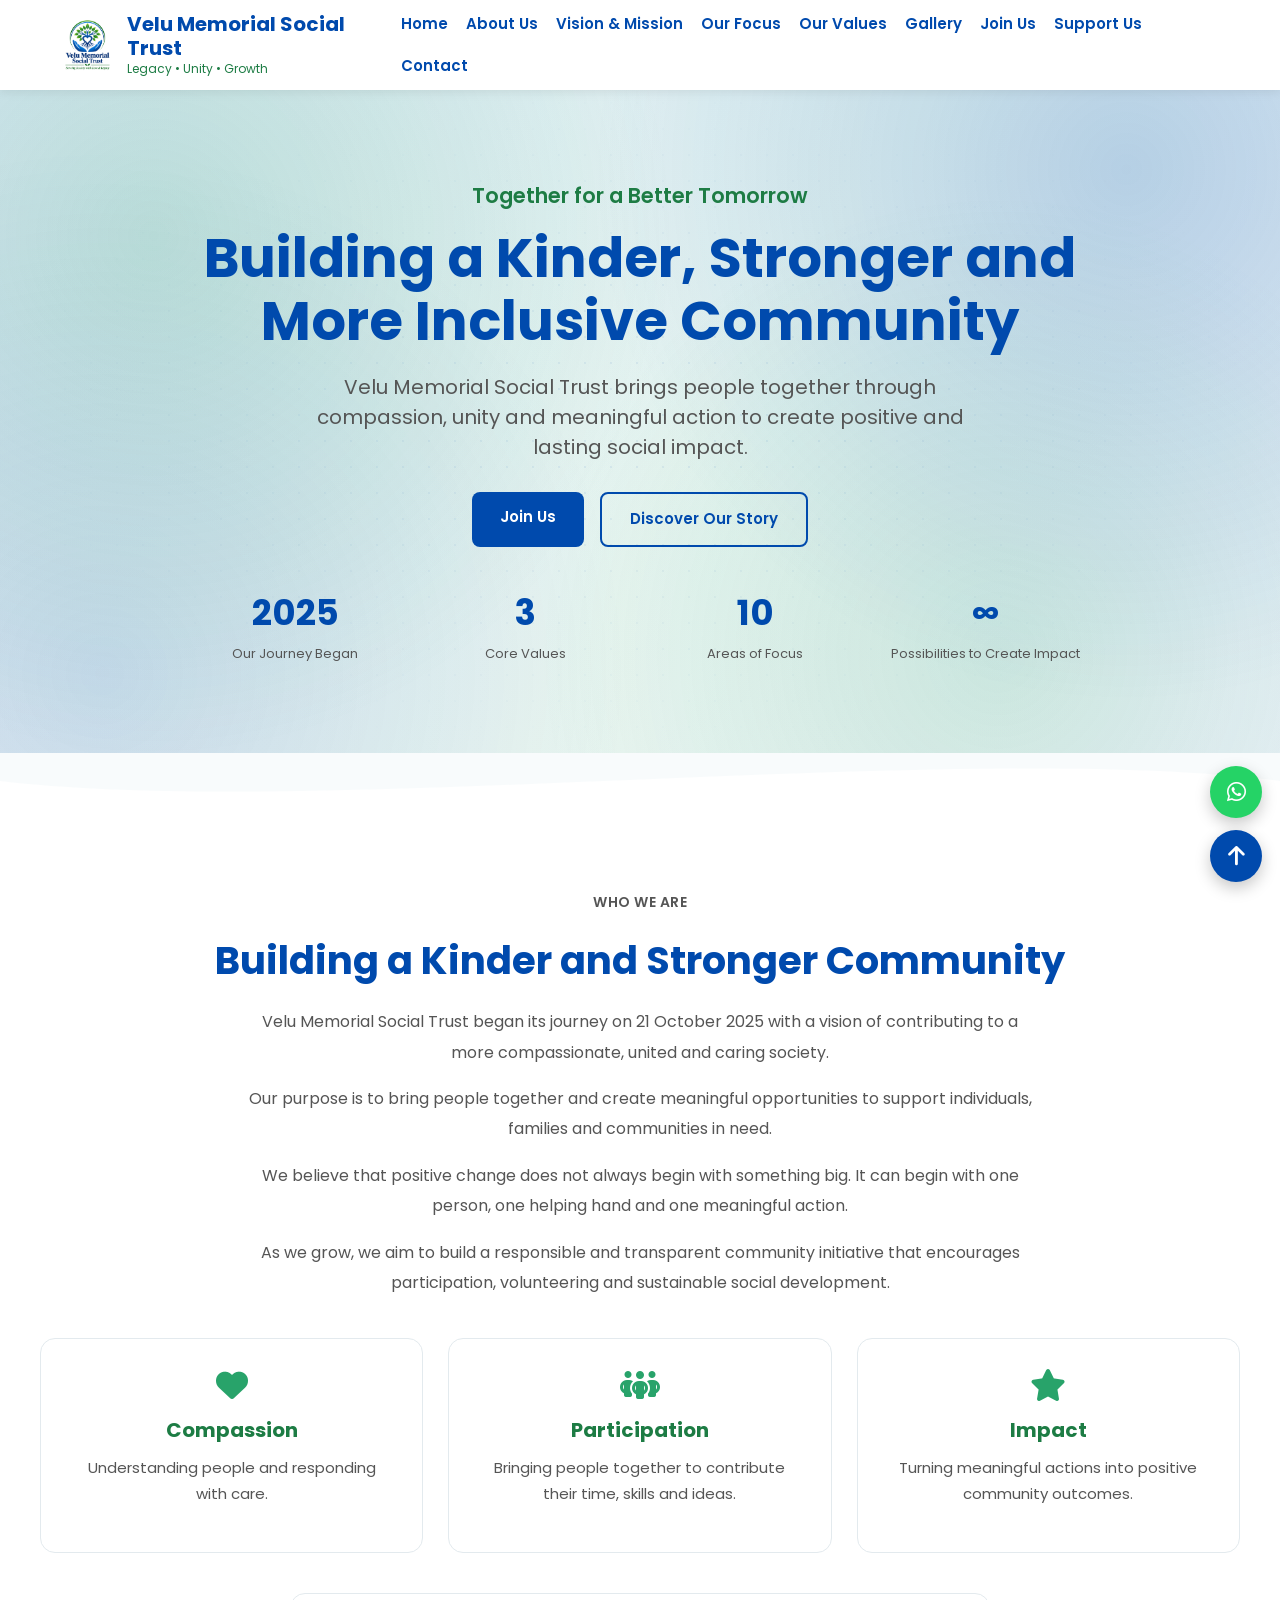
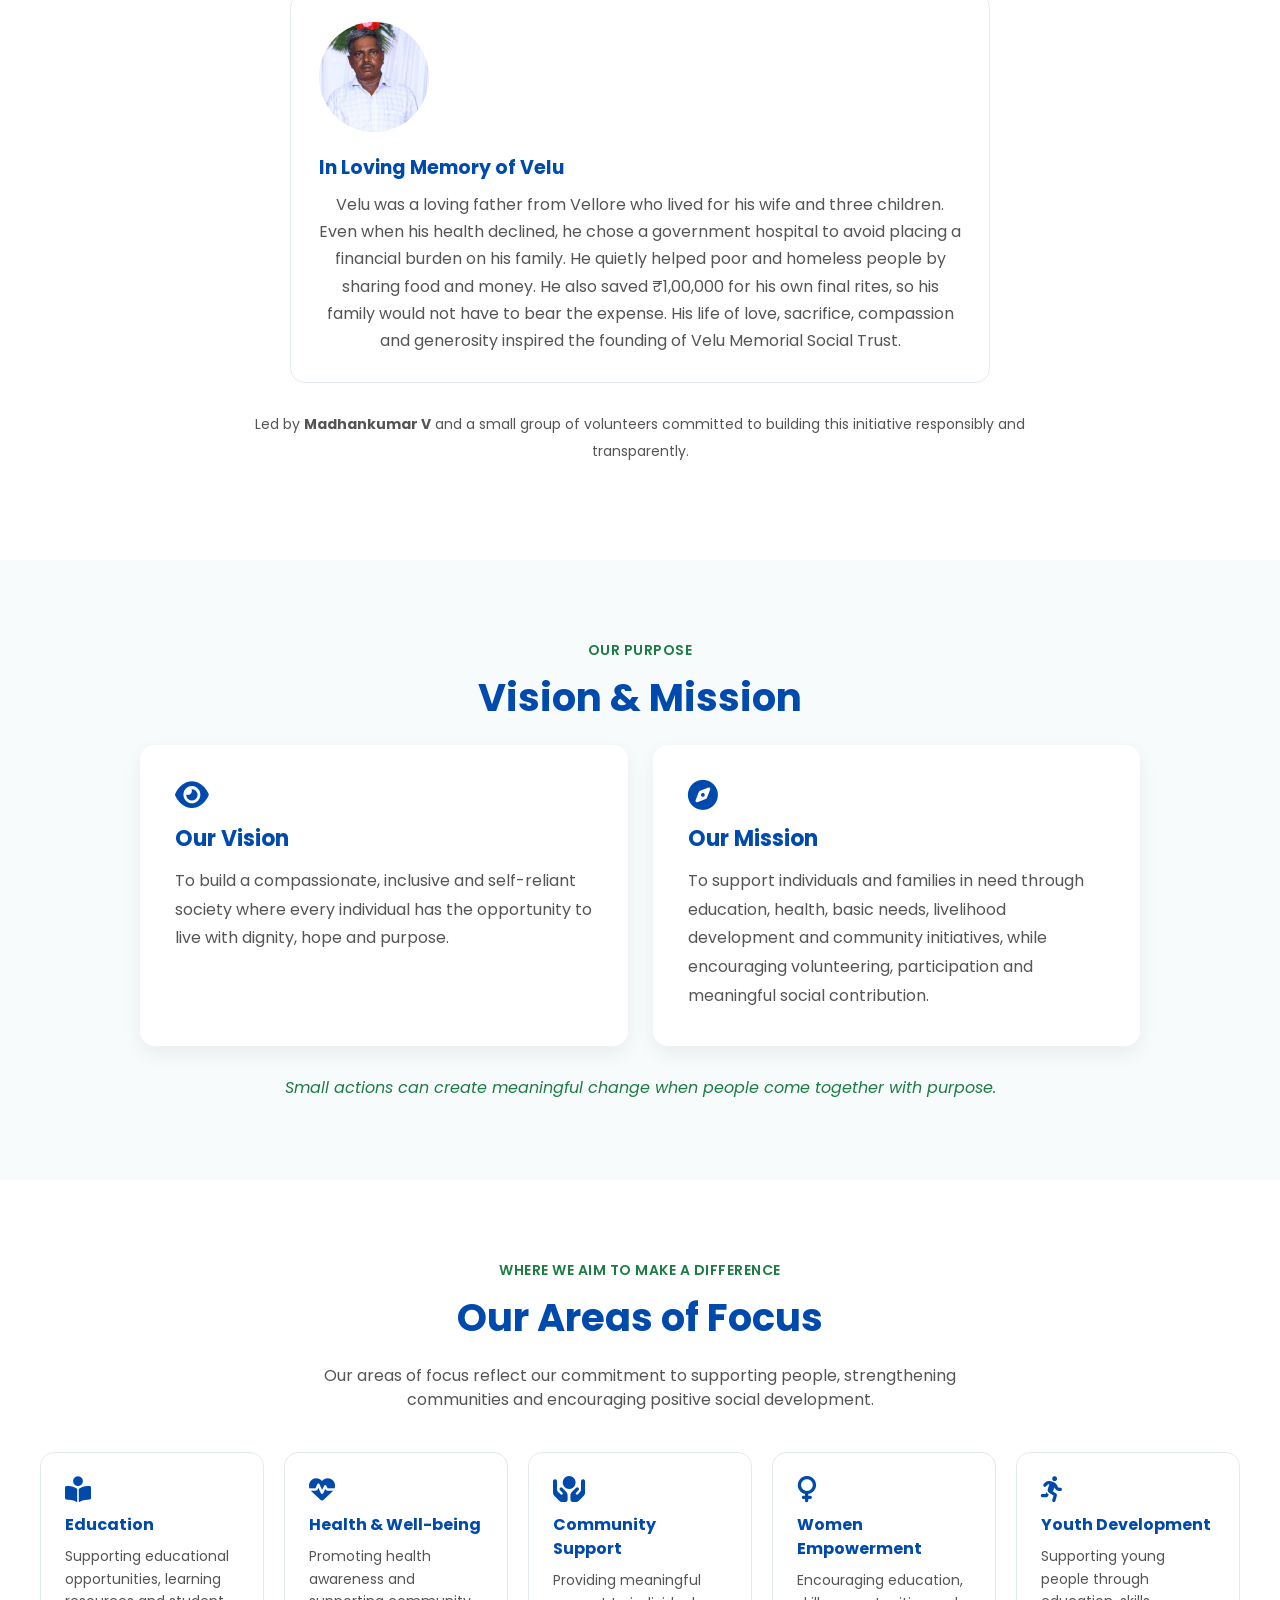
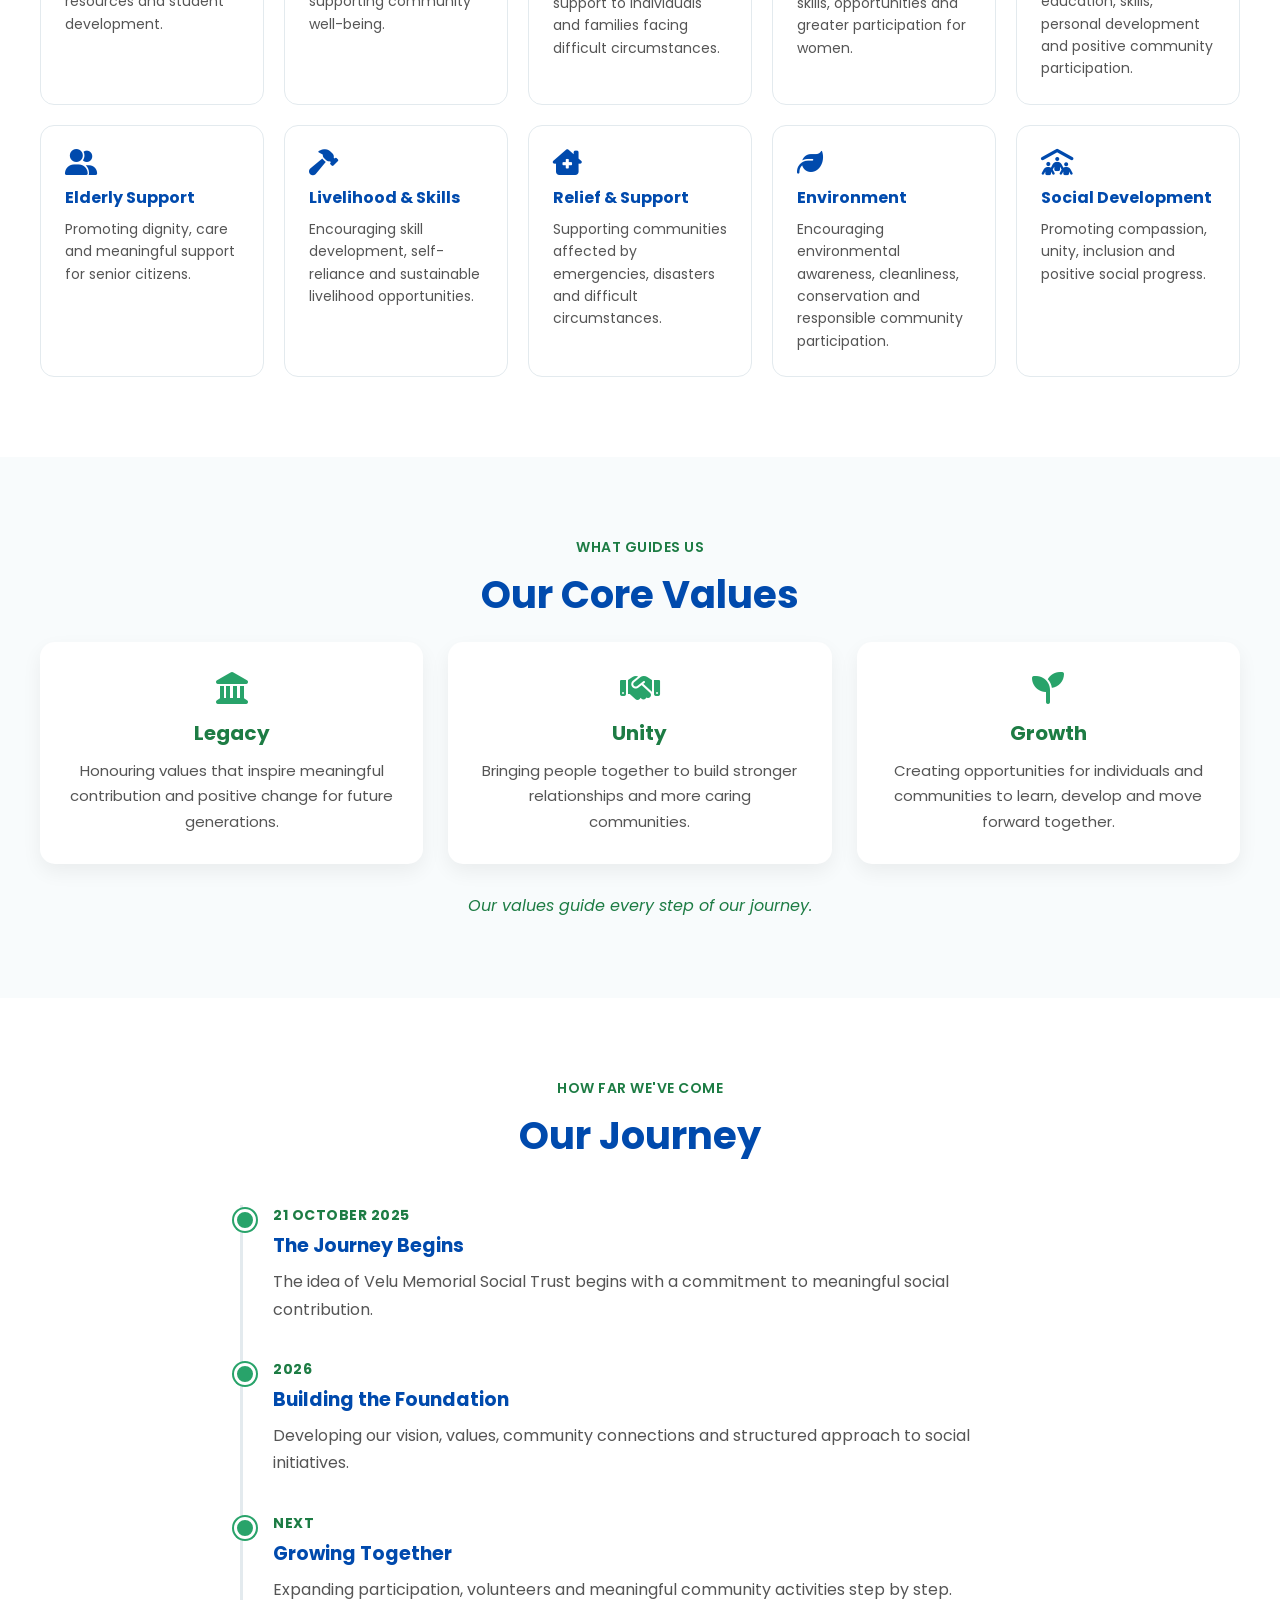
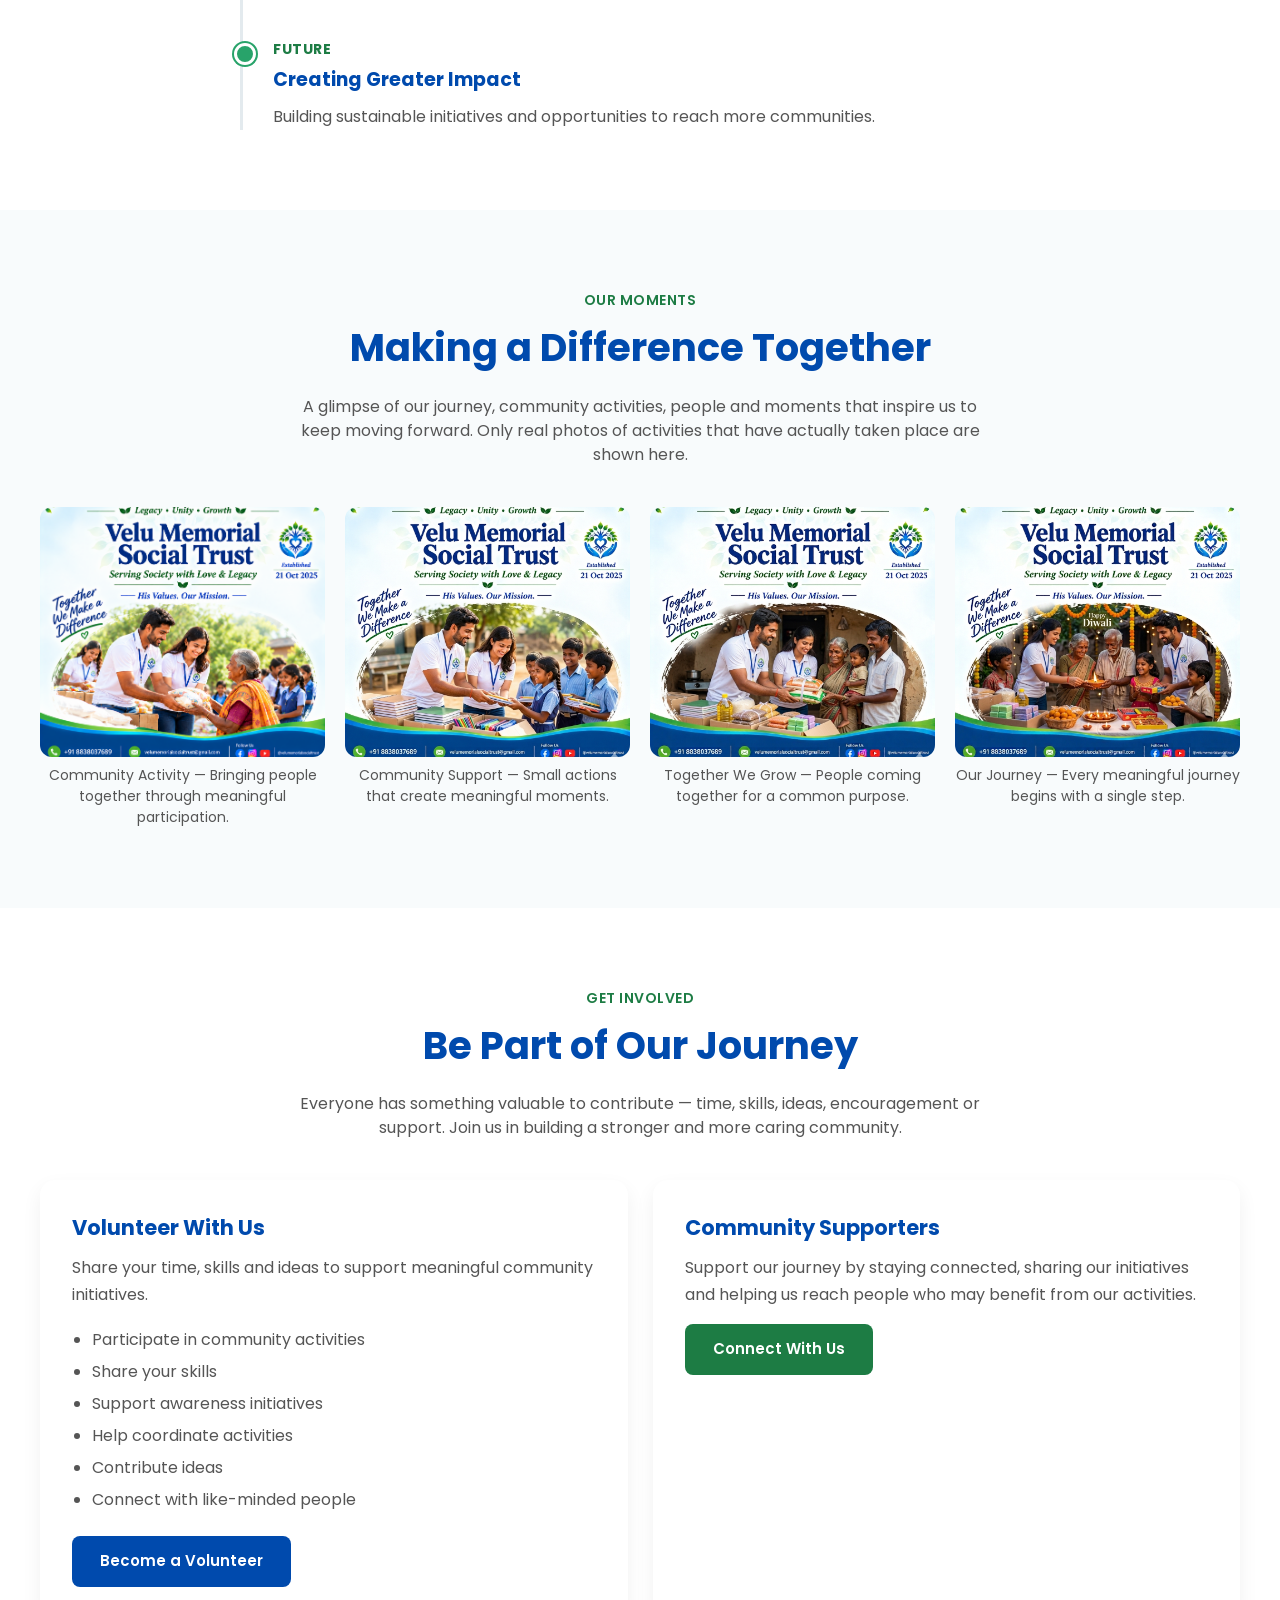
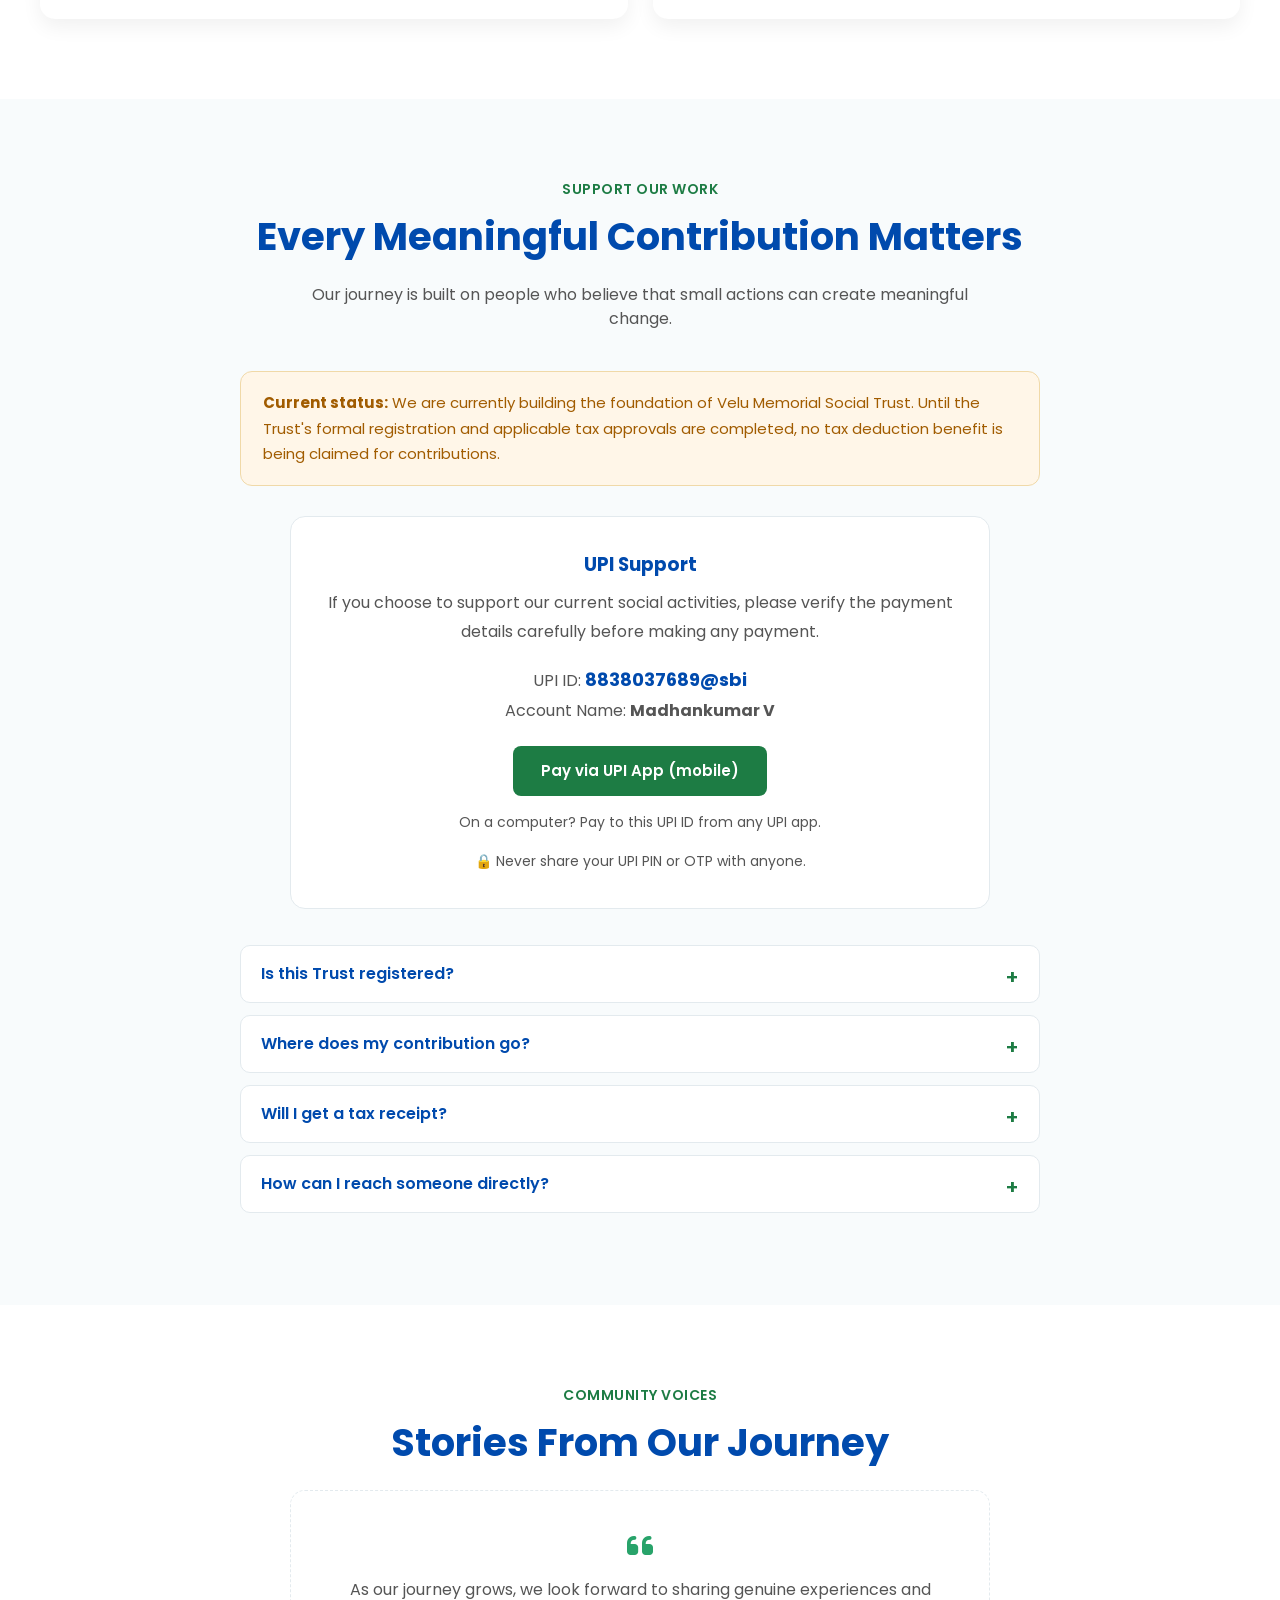
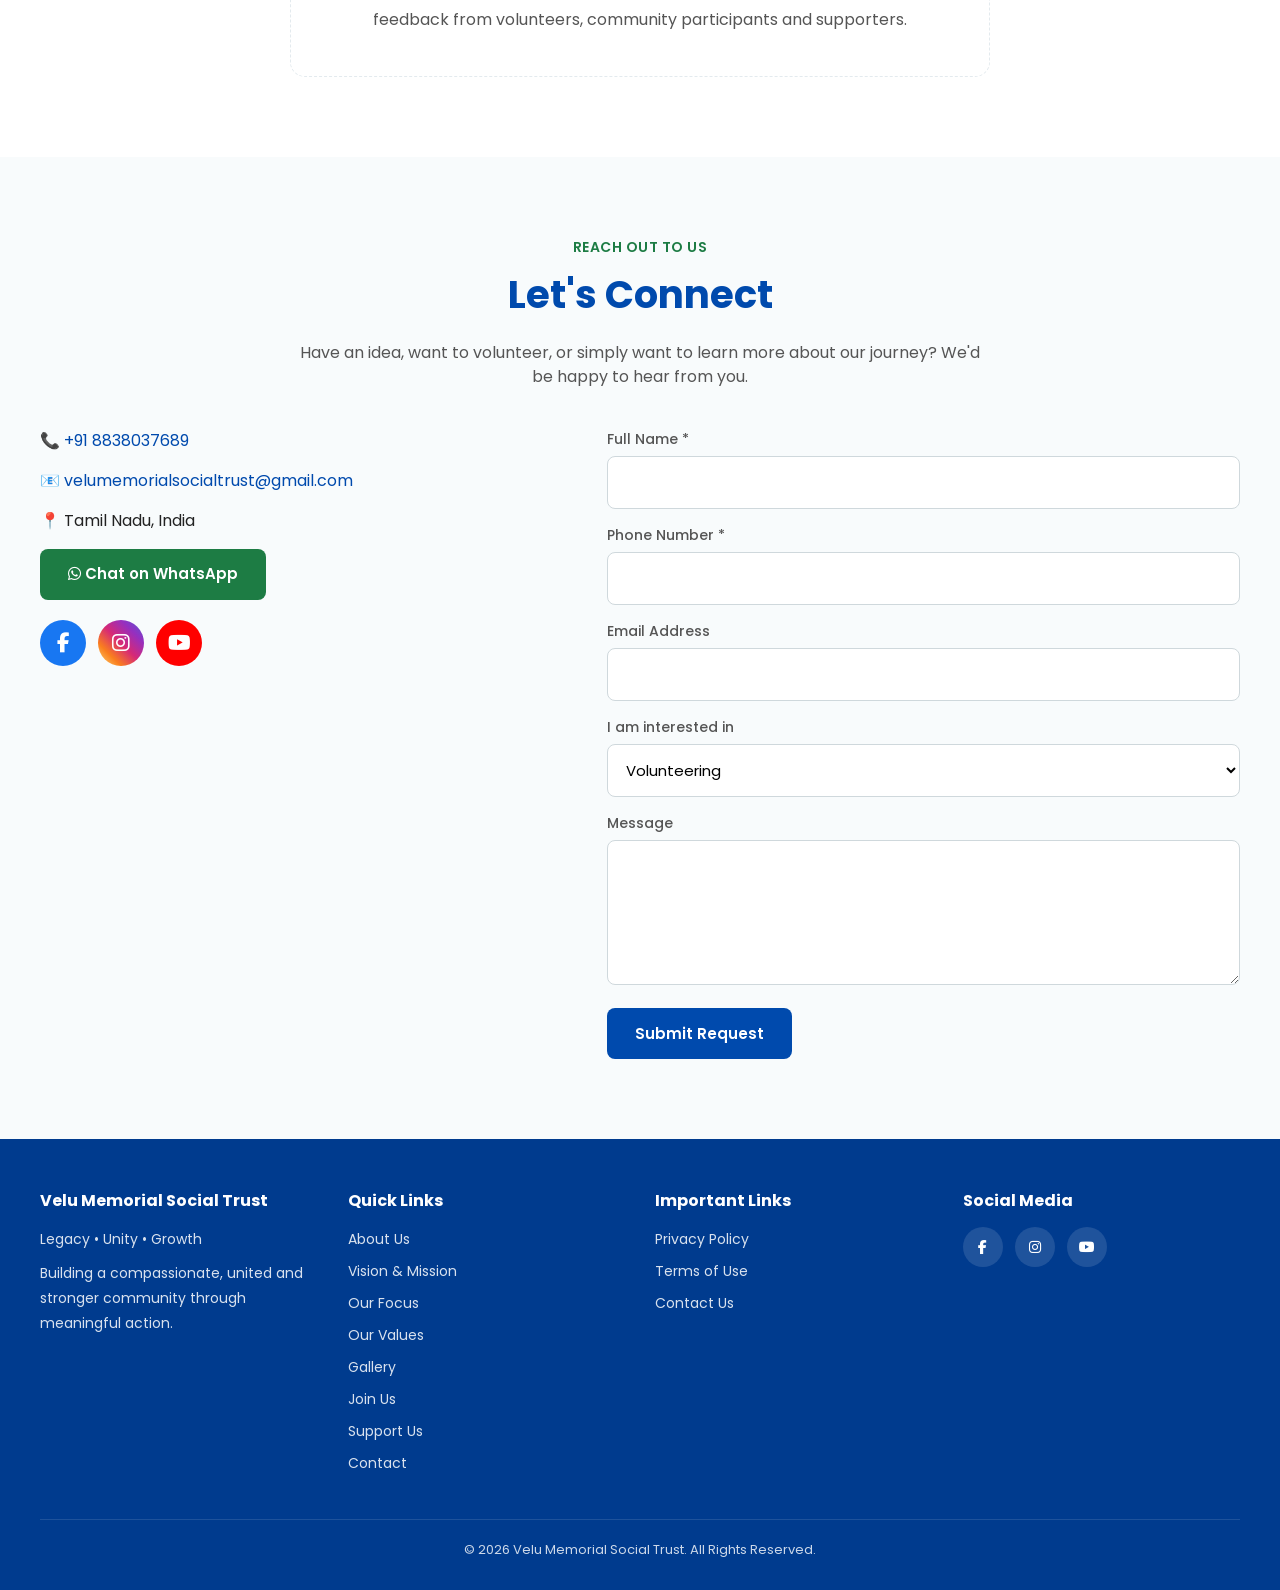
==== index.html @ 9b766b9d "Update index.html" ====
<!DOCTYPE html>
<html lang="en">
<head>
<meta charset="UTF-8">
<meta name="viewport" content="width=device-width, initial-scale=1.0, viewport-fit=cover">
<title>Velu Memorial Social Trust</title>
<meta name="description" content="Velu Memorial Social Trust, Tamil Nadu. Building a compassionate, united and stronger community through meaningful action.">
<meta name="theme-color" content="#004aad">
<link rel="icon" href="Velu.png">

<meta property="og:type" content="website">
<meta property="og:title" content="Velu Memorial Social Trust">
<meta property="og:description" content="Building a Kinder, Stronger and More Inclusive Community.">
<meta property="og:image" content="Velu.png">

<link href="https://fonts.googleapis.com/css2?family=Poppins:wght@300;400;500;600;700&family=Noto+Sans+Tamil:wght@400;600&display=swap" rel="stylesheet">
<link rel="stylesheet" href="https://cdnjs.cloudflare.com/ajax/libs/font-awesome/6.5.2/css/all.min.css">

<script type="application/ld+json">
{
  "@context": "https://schema.org",
  "@type": "NGO",
  "name": "Velu Memorial Social Trust",
  "description": "Building a compassionate, united and stronger community through meaningful action.",
  "email": "velumemorialsocialtrust@gmail.com",
  "telephone": "+91-8838037689",
  "address": {"@type": "PostalAddress", "addressRegion": "Tamil Nadu", "addressCountry": "IN"},
  "sameAs": [
    "https://www.facebook.com/profile.php?id=61582258115325",
    "https://www.instagram.com/velumemorialsocialtrust/",
    "https://youtube.com/@velumemorialsocialtrust"
  ]
}
</script>

<style>
:root{
  --blue:#004aad;
  --blue-dark:#003b8e;
  --green:#1d7c44;
  --green-bright:#28a36a;
  --bg:#f8fbfc;
  --text:#222;
  --muted:#555;
  --card:#fff;
  --line:#e3eaee;
  --amber:#a15c00;
  --amber-bg:#fff6e8;
  --amber-line:#f0d9a8;
}
*{margin:0;padding:0;box-sizing:border-box}
html{scroll-behavior:smooth;scroll-padding-top:90px}
body{font-family:'Poppins','Noto Sans Tamil',sans-serif;background:var(--bg);color:var(--text);line-height:1.5}
img{max-width:100%;height:auto}
section{padding:80px 20px;scroll-margin-top:90px}
.container{max-width:1200px;margin:auto}
.alt{background:#fff}
.eyebrow{text-align:center;color:var(--green);font-weight:600;letter-spacing:.5px;margin-bottom:8px;font-size:14px;text-transform:uppercase}
.section-title{text-align:center;color:var(--blue);margin-bottom:18px;font-size:clamp(1.75rem,4vw,2.4rem)}
.section-sub{text-align:center;max-width:680px;margin:0 auto 40px;color:var(--muted)}
a:focus-visible,button:focus-visible,input:focus-visible,textarea:focus-visible,select:focus-visible,label:focus-visible{outline:3px solid var(--blue);outline-offset:3px;border-radius:6px}
.skip{position:absolute;left:-999px;top:0;background:var(--blue);color:#fff;padding:10px 16px;z-index:3000}
.skip:focus{left:10px;top:10px}

/* HEADER */
header{position:sticky;top:0;z-index:1000;background:#fff;box-shadow:0 2px 10px rgba(0,0,0,.08)}
.navbar{position:relative;max-width:1200px;margin:auto;display:flex;justify-content:space-between;align-items:center;padding:12px 20px}
.logo{display:flex;align-items:center;gap:12px;text-decoration:none}
.logo img{width:55px;height:55px;object-fit:contain}
.logo-text h2{color:var(--blue);font-size:20px;line-height:1.2}
.logo-text p{color:var(--green);font-size:12px}
nav ul{display:flex;list-style:none;gap:18px;flex-wrap:wrap}
nav a{text-decoration:none;color:var(--blue);font-weight:600;font-size:15px;transition:color .3s}
nav a:hover{color:var(--green)}
.menu-toggle{position:absolute;opacity:0;pointer-events:none}
.menu-icon{display:none;font-size:28px;color:var(--blue);cursor:pointer;padding:4px 10px;line-height:1}
.menu-toggle:focus-visible + .menu-icon{outline:3px solid var(--blue);outline-offset:2px;border-radius:6px}

/* HERO */
.hero{
  min-height:72vh;
  display:flex;justify-content:center;align-items:center;text-align:center;
  padding:90px 20px;
  position:relative;overflow:hidden;isolation:isolate;
  background:linear-gradient(#f6fbff,#fff);
}
/* Full-bleed banner illusion behind the whole hero */
.hero::before{
  content:'';position:absolute;inset:0;pointer-events:none;z-index:-2;
  background:
    radial-gradient(circle at 12% 22%, rgba(40,163,106,.20) 0, transparent 42%),
    radial-gradient(circle at 88% 12%, rgba(0,74,173,.20) 0, transparent 42%),
    radial-gradient(circle at 78% 85%, rgba(40,163,106,.16) 0, transparent 40%),
    radial-gradient(circle at 8% 88%, rgba(0,74,173,.14) 0, transparent 40%),
    linear-gradient(120deg, rgba(0,74,173,.10), rgba(40,163,106,.10) 55%, rgba(0,74,173,.08));
}
.hero::after{
  content:'';position:absolute;inset:0;pointer-events:none;z-index:-1;
  background-image:radial-gradient(rgba(0,74,173,.08) 1.5px, transparent 1.5px);
  background-size:26px 26px;
  mask-image:radial-gradient(ellipse at center, #000 0%, transparent 75%);
}
.hero-wave{display:block;width:100%;line-height:0;margin-top:-4px}
.hero-wave svg{width:100%;height:60px;display:block}
.hero-content{max-width:900px;position:relative;z-index:1}
.hero-top{color:var(--green);font-size:clamp(1rem,2.6vw,1.3rem);font-weight:600;margin-bottom:16px}
.hero h1{color:var(--blue);font-size:clamp(2rem,5.2vw,3.4rem);line-height:1.15;margin-bottom:20px}
.hero p{font-size:clamp(1.05rem,2.3vw,1.25rem);color:var(--muted);max-width:700px;margin:0 auto}
.hero-btns{display:flex;gap:16px;justify-content:center;flex-wrap:wrap;margin-top:30px}

.btn{display:inline-block;background:var(--blue);color:#fff;padding:14px 28px;border-radius:8px;text-decoration:none;font-weight:600;transition:.3s;border:0;cursor:pointer;font-family:inherit;font-size:15px}
.btn:hover{background:var(--green);transform:translateY(-2px)}
.btn-outline{background:transparent;color:var(--blue);border:2px solid var(--blue)}
.btn-outline:hover{background:var(--blue);color:#fff}
.btn-green{background:var(--green)}
.btn-green:hover{background:var(--blue)}

/* STATS */
.stats{display:grid;grid-template-columns:repeat(auto-fit,minmax(150px,1fr));gap:20px;max-width:900px;margin:40px auto 0}
.stat{text-align:center}
.stat .num{color:var(--blue);font-size:clamp(1.6rem,3.5vw,2.2rem);font-weight:700}
.stat .label{color:var(--muted);font-size:13px;margin-top:4px}

/* ABOUT */
.about p{text-align:center;max-width:800px;margin:0 auto 16px;line-height:1.9;color:var(--muted)}

/* TRIBUTE */
.tribute{max-width:700px;margin:40px auto 0;background:#fff;border:1px solid var(--line);border-radius:15px;padding:28px;display:flex;gap:22px;align-items:center;flex-wrap:wrap;text-align:left}
.tribute img{width:110px;height:110px;border-radius:50%;object-fit:cover;flex-shrink:0}
.tribute h3{color:var(--blue);font-size:19px;margin-bottom:8px}
.tribute p{color:var(--muted);line-height:1.7}
@media(max-width:480px){.tribute{justify-content:center;text-align:center}}

/* FAQ */
.faq{max-width:800px;margin:36px auto 0}
.faq details{background:#fff;border:1px solid var(--line);border-radius:10px;padding:16px 20px;margin-bottom:12px}
.faq summary{cursor:pointer;font-weight:600;color:var(--blue);list-style:none}
.faq summary::-webkit-details-marker{display:none}
.faq summary::after{content:'+';float:right;color:var(--green);font-size:20px}
.faq details[open] summary::after{content:'\2212'}
.faq p{color:var(--muted);margin-top:10px;line-height:1.7;font-size:15px}

/* CARDS */
.cards{display:grid;grid-template-columns:repeat(auto-fit,minmax(250px,1fr));gap:25px}
.card{background:var(--card);padding:30px;border-radius:15px;text-align:center;box-shadow:0 8px 20px rgba(0,0,0,.06);transition:.3s}
.card:hover{transform:translateY(-5px);box-shadow:0 12px 25px rgba(0,0,0,.10)}
.card i{font-size:32px;color:var(--green-bright);margin-bottom:14px}
.card h3{color:var(--green);margin-bottom:10px;font-size:20px}
.card p{color:var(--muted);line-height:1.7;font-size:15px}
.alt .card{border:1px solid var(--line);box-shadow:none}

/* VISION / MISSION */
.vm-grid{display:grid;grid-template-columns:repeat(auto-fit,minmax(300px,1fr));gap:25px;max-width:1000px;margin:auto}
.vm-card{background:#fff;border-radius:15px;padding:35px;box-shadow:0 8px 20px rgba(0,0,0,.06)}
.vm-card i{font-size:30px;color:var(--blue);margin-bottom:12px}
.vm-card h3{color:var(--blue);font-size:22px;margin-bottom:12px}
.vm-card p{color:var(--muted);line-height:1.8}
.vm-note{text-align:center;color:var(--green);font-style:italic;margin-top:30px;font-size:16px}

/* FOCUS GRID (10 items) */
.focus-grid{display:grid;grid-template-columns:repeat(auto-fit,minmax(220px,1fr));gap:20px}
.focus-card{background:#fff;border:1px solid var(--line);border-radius:14px;padding:24px;transition:.3s}
.focus-card:hover{border-color:var(--green-bright);transform:translateY(-4px)}
.focus-card i{font-size:26px;color:var(--blue);margin-bottom:10px}
.focus-card h4{color:var(--blue);font-size:16px;margin-bottom:8px}
.focus-card p{color:var(--muted);font-size:14px;line-height:1.6}

/* JOURNEY TIMELINE */
.timeline{max-width:800px;margin:auto;position:relative;padding-left:30px;border-left:3px solid var(--line)}
.tl-item{position:relative;padding-bottom:36px}
.tl-item:last-child{padding-bottom:0}
.tl-item::before{content:'';position:absolute;left:-39px;top:4px;width:16px;height:16px;border-radius:50%;background:var(--green-bright);border:3px solid #fff;box-shadow:0 0 0 2px var(--green-bright)}
.tl-date{color:var(--green);font-weight:700;font-size:14px;text-transform:uppercase;letter-spacing:.5px}
.tl-item h4{color:var(--blue);font-size:19px;margin:6px 0 8px}
.tl-item p{color:var(--muted);line-height:1.7}

/* GALLERY + LIGHTBOX */
.gallery{display:grid;grid-template-columns:repeat(auto-fit,minmax(250px,1fr));gap:20px}
.gallery figure{margin:0}
.gallery a{display:block;border-radius:12px;overflow:hidden;background:#e8eef2}
.gallery img{width:100%;height:250px;object-fit:cover;display:block;transition:transform .3s}
.gallery a:hover img{transform:scale(1.03)}
.gallery figcaption{margin-top:8px;text-align:center;color:var(--muted);font-size:14px}
.lightbox{display:none;position:fixed;inset:0;background:rgba(0,0,0,.88);z-index:2000;justify-content:center;align-items:center;cursor:zoom-out}
.lightbox:target{display:flex}
.lightbox img{max-width:92%;max-height:88vh;border-radius:10px}
.lightbox span{position:absolute;top:16px;right:22px;color:#fff;font-size:36px;line-height:1}

/* GET INVOLVED */
.involve-grid{display:grid;grid-template-columns:repeat(auto-fit,minmax(320px,1fr));gap:25px}
.involve-card{background:#fff;border-radius:15px;padding:32px;box-shadow:0 8px 20px rgba(0,0,0,.06)}
.involve-card h3{color:var(--blue);font-size:21px;margin-bottom:10px}
.involve-card p{color:var(--muted);line-height:1.7;margin-bottom:16px}
.involve-card ul{margin:0 0 20px 20px;color:var(--muted);line-height:2}

/* SUPPORT */
.notice{max-width:800px;margin:0 auto 30px;background:var(--amber-bg);border:1px solid var(--amber-line);color:var(--amber);border-radius:12px;padding:18px 22px;font-size:15px;line-height:1.7}
.support-box{max-width:700px;margin:auto;text-align:center;background:#fff;border:1px solid var(--line);border-radius:15px;padding:34px}
.support-box p{color:var(--muted);line-height:1.8}
.upi-id{font-weight:700;font-size:18px;color:var(--blue);user-select:all}
.security-note{margin-top:14px;font-size:14px;color:var(--amber)}

/* TESTIMONIALS */
.testimonial-box{max-width:700px;margin:auto;text-align:center;background:#fff;border:1px dashed var(--line);border-radius:15px;padding:40px}
.testimonial-box i{font-size:30px;color:var(--green-bright);margin-bottom:14px}
.testimonial-box p{color:var(--muted);line-height:1.9;font-size:16px}

/* CONTACT */
.contact-grid{display:grid;grid-template-columns:1fr 1.2fr;gap:40px;align-items:start}
.contact-info p{margin-bottom:16px;font-size:16px}
.contact-info a.link{color:var(--blue);text-decoration:none}
.contact-info a.link:hover{text-decoration:underline}
.socials{display:flex;gap:12px;flex-wrap:wrap;margin-top:20px}
.socials a{width:46px;height:46px;display:flex;justify-content:center;align-items:center;border-radius:50%;color:#fff;text-decoration:none;font-size:20px;transition:.3s}
.socials a:hover{transform:translateY(-4px) scale(1.06)}
.facebook{background:#1877F2}
.instagram{background:linear-gradient(45deg,#feda75,#fa7e1e,#d62976,#962fbf,#4f5bd5)}
.youtube{background:#F00}
form{max-width:700px}
label.field{display:block;font-weight:500;font-size:14px;margin:0 0 6px;color:var(--muted)}
input,textarea,select{width:100%;padding:14px;margin-bottom:16px;border:1px solid #cfd8dc;border-radius:8px;font-family:inherit;font-size:15px;background:#fff}
input:focus,textarea:focus,select:focus{border-color:var(--blue);box-shadow:0 0 5px rgba(0,74,173,.2)}
.hp{position:absolute;left:-9999px}

/* FOOTER */
footer{background:var(--blue-dark);color:#fff;padding:50px 20px 30px}
.footer-grid{max-width:1200px;margin:auto;display:grid;grid-template-columns:repeat(auto-fit,minmax(220px,1fr));gap:30px}
.footer-col h4{margin-bottom:14px;font-size:16px}
.footer-col p{font-size:14px;opacity:.85;line-height:1.8}
.footer-col ul{list-style:none}
.footer-col ul li{margin-bottom:8px}
.footer-col a{color:#fff;text-decoration:none;font-size:14px;opacity:.85}
.footer-col a:hover{opacity:1;text-decoration:underline}
.footer-socials{display:flex;gap:12px;margin-top:6px}
.footer-socials a{width:40px;height:40px;display:flex;justify-content:center;align-items:center;border-radius:50%;background:rgba(255,255,255,.12);opacity:1}
.footer-socials a:hover{background:#fff;color:var(--blue-dark)}
.footer-bottom{max-width:1200px;margin:36px auto 0;padding-top:20px;border-top:1px solid rgba(255,255,255,.15);text-align:center;font-size:13px;opacity:.8}

/* MOBILE */
@media(max-width:900px){
  .contact-grid{grid-template-columns:1fr}
}
@media(max-width:768px){
  .navbar{padding:10px 15px}
  .logo img{width:45px;height:45px}
  .logo-text h2{font-size:15px}
  .logo-text p{font-size:11px}
  .menu-icon{display:block}
  nav{display:none;position:absolute;top:100%;left:0;right:0;background:#fff;box-shadow:0 10px 14px rgba(0,0,0,.08);max-height:70vh;overflow-y:auto}
  nav ul{flex-direction:column;gap:0}
  nav a{display:block;padding:15px 20px;border-top:1px solid var(--line)}
  .menu-toggle:checked ~ nav{display:block}
  .banner-section{padding:10px 10px 0}
  .banner-container{border-radius:10px}
  .hero{padding:60px 20px;min-height:50vh}
  section{padding:56px 20px}
  .gallery{grid-template-columns:repeat(2,1fr);gap:10px}
  .gallery img{height:180px}
  .timeline{padding-left:24px}
  .tl-item::before{left:-33px}
}
@media(max-width:480px){
  .logo-text h2{font-size:13px}
  .gallery{grid-template-columns:1fr}
  .gallery img{height:230px}
}
/* FLOATING BUTTONS */
.float-btns{position:fixed;right:18px;bottom:18px;z-index:1500;display:flex;flex-direction:column;gap:12px;
  padding-bottom:env(safe-area-inset-bottom,0px)}
.float-btns a{
  width:52px;height:52px;border-radius:50%;display:flex;justify-content:center;align-items:center;
  color:#fff;text-decoration:none;font-size:22px;box-shadow:0 6px 16px rgba(0,0,0,.22);transition:.25s
}
.float-btns a:hover{transform:translateY(-3px) scale(1.06)}
.fb-whatsapp{background:#25D366}
.fb-top{background:var(--blue);font-size:18px}

@media (prefers-reduced-motion:reduce){*{transition:none!important;scroll-behavior:auto!important}}
</style>
</head>

<body>
<a class="skip" href="#main">Skip to content</a>

<header>
  <div class="navbar">
    <a class="logo" href="#top" aria-label="Velu Memorial Social Trust home">
      <img src="Velu.png" alt="Velu Memorial Social Trust logo" width="55" height="55">
      <div class="logo-text">
        <h2>Velu Memorial Social Trust</h2>
        <p>Legacy &bull; Unity &bull; Growth</p>
      </div>
    </a>
    <input type="checkbox" id="menu-toggle" class="menu-toggle" aria-label="Toggle menu">
    <label for="menu-toggle" class="menu-icon" aria-hidden="true">&#9776;</label>
    <nav aria-label="Main">
      <ul>
        <li><a href="#top">Home</a></li>
        <li><a href="#about">About Us</a></li>
        <li><a href="#vision-mission">Vision &amp; Mission</a></li>
        <li><a href="#focus">Our Focus</a></li>
        <li><a href="#values">Our Values</a></li>
        <li><a href="#gallery">Gallery</a></li>
        <li><a href="#join">Join Us</a></li>
        <li><a href="#support">Support Us</a></li>
        <li><a href="#contact">Contact</a></li>
      </ul>
    </nav>
  </div>
</header>

<main id="main">

<!-- HERO -->
<section class="hero" id="top">
  <div class="hero-content">
    <div class="hero-top">Together for a Better Tomorrow</div>
    <h1>Building a Kinder, Stronger and More Inclusive Community</h1>
    <p>Velu Memorial Social Trust brings people together through compassion, unity and meaningful action to create positive and lasting social impact.</p>
    <div class="hero-btns">
      <a href="#join" class="btn">Join Us</a>
      <a href="#about" class="btn btn-outline">Discover Our Story</a>
    </div>
    <div class="stats">
      <div class="stat"><div class="num">2025</div><div class="label">Our Journey Began</div></div>
      <div class="stat"><div class="num">3</div><div class="label">Core Values</div></div>
      <div class="stat"><div class="num">10</div><div class="label">Areas of Focus</div></div>
      <div class="stat"><div class="num">&#8734;</div><div class="label">Possibilities to Create Impact</div></div>
    </div>
  </div>
</section>
<div class="hero-wave" aria-hidden="true">
  <svg viewBox="0 0 1200 60" preserveAspectRatio="none" xmlns="http://www.w3.org/2000/svg">
    <path d="M0,32 C300,70 900,-10 1200,32 L1200,60 L0,60 Z" fill="#ffffff"></path>
  </svg>
</div>

<!-- ABOUT -->
<section id="about" class="about alt">
  <div class="container">
    <p class="eyebrow">Who We Are</p>
    <h2 class="section-title">Building a Kinder and Stronger Community</h2>
    <p>Velu Memorial Social Trust began its journey on 21 October 2025 with a vision of contributing to a more compassionate, united and caring society.</p>
    <p>Our purpose is to bring people together and create meaningful opportunities to support individuals, families and communities in need.</p>
    <p>We believe that positive change does not always begin with something big. It can begin with one person, one helping hand and one meaningful action.</p>
    <p>As we grow, we aim to build a responsible and transparent community initiative that encourages participation, volunteering and sustainable social development.</p>

    <div class="cards" style="margin-top:40px">
      <div class="card">
        <i class="fa-solid fa-heart" aria-hidden="true"></i>
        <h3>Compassion</h3>
        <p>Understanding people and responding with care.</p>
      </div>
      <div class="card">
        <i class="fa-solid fa-people-group" aria-hidden="true"></i>
        <h3>Participation</h3>
        <p>Bringing people together to contribute their time, skills and ideas.</p>
      </div>
      <div class="card">
        <i class="fa-solid fa-star" aria-hidden="true"></i>
        <h3>Impact</h3>
        <p>Turning meaningful actions into positive community outcomes.</p>
      </div>
    </div>

    <div class="tribute">
      <img src="velu-photo.jpg" alt="Velu" width="140" height="140" loading="lazy" onerror="this.style.display='none'">
      <div>
        <h3>In Loving Memory of Velu</h3>
        <p style="margin:0">Velu was a loving father from Vellore who lived for his wife and three children. Even when his health declined, he chose a government hospital to avoid placing a financial burden on his family. He quietly helped poor and homeless people by sharing food and money. He also saved &#8377;1,00,000 for his own final rites, so his family would not have to bear the expense. His life of love, sacrifice, compassion and generosity inspired the founding of Velu Memorial Social Trust.</p>
      </div>
    </div>

    <p style="text-align:center;color:var(--muted);font-size:14px;margin-top:28px">
      Led by <strong>Madhankumar V</strong> and a small group of volunteers committed to building this initiative responsibly and transparently.
    </p>
  </div>
</section>

<!-- VISION & MISSION -->
<section id="vision-mission">
  <div class="container">
    <p class="eyebrow">Our Purpose</p>
    <h2 class="section-title">Vision &amp; Mission</h2>
    <div class="vm-grid">
      <div class="vm-card">
        <i class="fa-solid fa-eye" aria-hidden="true"></i>
        <h3>Our Vision</h3>
        <p>To build a compassionate, inclusive and self-reliant society where every individual has the opportunity to live with dignity, hope and purpose.</p>
      </div>
      <div class="vm-card">
        <i class="fa-solid fa-compass" aria-hidden="true"></i>
        <h3>Our Mission</h3>
        <p>To support individuals and families in need through education, health, basic needs, livelihood development and community initiatives, while encouraging volunteering, participation and meaningful social contribution.</p>
      </div>
    </div>
    <p class="vm-note">Small actions can create meaningful change when people come together with purpose.</p>
  </div>
</section>

<!-- OUR FOCUS -->
<section id="focus" class="alt">
  <div class="container">
    <p class="eyebrow">Where We Aim to Make a Difference</p>
    <h2 class="section-title">Our Areas of Focus</h2>
    <p class="section-sub">Our areas of focus reflect our commitment to supporting people, strengthening communities and encouraging positive social development.</p>
    <div class="focus-grid">
      <div class="focus-card"><i class="fa-solid fa-book-open-reader" aria-hidden="true"></i><h4>Education</h4><p>Supporting educational opportunities, learning resources and student development.</p></div>
      <div class="focus-card"><i class="fa-solid fa-heart-pulse" aria-hidden="true"></i><h4>Health &amp; Well-being</h4><p>Promoting health awareness and supporting community well-being.</p></div>
      <div class="focus-card"><i class="fa-solid fa-hands-holding-circle" aria-hidden="true"></i><h4>Community Support</h4><p>Providing meaningful support to individuals and families facing difficult circumstances.</p></div>
      <div class="focus-card"><i class="fa-solid fa-venus" aria-hidden="true"></i><h4>Women Empowerment</h4><p>Encouraging education, skills, opportunities and greater participation for women.</p></div>
      <div class="focus-card"><i class="fa-solid fa-person-running" aria-hidden="true"></i><h4>Youth Development</h4><p>Supporting young people through education, skills, personal development and positive community participation.</p></div>
      <div class="focus-card"><i class="fa-solid fa-user-group" aria-hidden="true"></i><h4>Elderly Support</h4><p>Promoting dignity, care and meaningful support for senior citizens.</p></div>
      <div class="focus-card"><i class="fa-solid fa-hammer" aria-hidden="true"></i><h4>Livelihood &amp; Skills</h4><p>Encouraging skill development, self-reliance and sustainable livelihood opportunities.</p></div>
      <div class="focus-card"><i class="fa-solid fa-house-chimney-medical" aria-hidden="true"></i><h4>Relief &amp; Support</h4><p>Supporting communities affected by emergencies, disasters and difficult circumstances.</p></div>
      <div class="focus-card"><i class="fa-solid fa-leaf" aria-hidden="true"></i><h4>Environment</h4><p>Encouraging environmental awareness, cleanliness, conservation and responsible community participation.</p></div>
      <div class="focus-card"><i class="fa-solid fa-people-roof" aria-hidden="true"></i><h4>Social Development</h4><p>Promoting compassion, unity, inclusion and positive social progress.</p></div>
    </div>
  </div>
</section>

<!-- VALUES -->
<section id="values">
  <div class="container">
    <p class="eyebrow">What Guides Us</p>
    <h2 class="section-title">Our Core Values</h2>
    <div class="cards">
      <div class="card">
        <i class="fa-solid fa-landmark" aria-hidden="true"></i>
        <h3>Legacy</h3>
        <p>Honouring values that inspire meaningful contribution and positive change for future generations.</p>
      </div>
      <div class="card">
        <i class="fa-solid fa-handshake" aria-hidden="true"></i>
        <h3>Unity</h3>
        <p>Bringing people together to build stronger relationships and more caring communities.</p>
      </div>
      <div class="card">
        <i class="fa-solid fa-seedling" aria-hidden="true"></i>
        <h3>Growth</h3>
        <p>Creating opportunities for individuals and communities to learn, develop and move forward together.</p>
      </div>
    </div>
    <p class="vm-note">Our values guide every step of our journey.</p>
  </div>
</section>

<!-- JOURNEY -->
<section id="journey" class="alt">
  <div class="container">
    <p class="eyebrow">How Far We've Come</p>
    <h2 class="section-title" style="margin-bottom:40px">Our Journey</h2>
    <div class="timeline">
      <div class="tl-item">
        <div class="tl-date">21 October 2025</div>
        <h4>The Journey Begins</h4>
        <p>The idea of Velu Memorial Social Trust begins with a commitment to meaningful social contribution.</p>
      </div>
      <div class="tl-item">
        <div class="tl-date">2026</div>
        <h4>Building the Foundation</h4>
        <p>Developing our vision, values, community connections and structured approach to social initiatives.</p>
      </div>
      <div class="tl-item">
        <div class="tl-date">Next</div>
        <h4>Growing Together</h4>
        <p>Expanding participation, volunteers and meaningful community activities step by step.</p>
      </div>
      <div class="tl-item">
        <div class="tl-date">Future</div>
        <h4>Creating Greater Impact</h4>
        <p>Building sustainable initiatives and opportunities to reach more communities.</p>
      </div>
    </div>
  </div>
</section>

<!-- GALLERY -->
<section id="gallery">
  <div class="container">
    <p class="eyebrow">Our Moments</p>
    <h2 class="section-title">Making a Difference Together</h2>
    <p class="section-sub">A glimpse of our journey, community activities, people and moments that inspire us to keep moving forward. Only real photos of activities that have actually taken place are shown here.</p>
    <div class="gallery">
      <figure>
        <a href="#img1" aria-label="Enlarge photo 1"><img src="gallery1.jpg" alt="Community activity" width="400" height="250" loading="lazy"></a>
        <figcaption>Community Activity &mdash; Bringing people together through meaningful participation.</figcaption>
      </figure>
      <figure>
        <a href="#img2" aria-label="Enlarge photo 2"><img src="gallery2.jpg" alt="Community support" width="400" height="250" loading="lazy"></a>
        <figcaption>Community Support &mdash; Small actions that create meaningful moments.</figcaption>
      </figure>
      <figure>
        <a href="#img3" aria-label="Enlarge photo 3"><img src="gallery3.jpg" alt="Together we grow" width="400" height="250" loading="lazy"></a>
        <figcaption>Together We Grow &mdash; People coming together for a common purpose.</figcaption>
      </figure>
      <figure>
        <a href="#img4" aria-label="Enlarge photo 4"><img src="gallery4.jpg" alt="Our journey" width="400" height="250" loading="lazy"></a>
        <figcaption>Our Journey &mdash; Every meaningful journey begins with a single step.</figcaption>
      </figure>
    </div>
  </div>
</section>

<a href="#gallery" class="lightbox" id="img1"><span aria-hidden="true">&times;</span><img src="gallery1.jpg" alt="Community activity, enlarged" loading="lazy"></a>
<a href="#gallery" class="lightbox" id="img2"><span aria-hidden="true">&times;</span><img src="gallery2.jpg" alt="Community support, enlarged" loading="lazy"></a>
<a href="#gallery" class="lightbox" id="img3"><span aria-hidden="true">&times;</span><img src="gallery3.jpg" alt="Together we grow, enlarged" loading="lazy"></a>
<a href="#gallery" class="lightbox" id="img4"><span aria-hidden="true">&times;</span><img src="gallery4.jpg" alt="Our journey, enlarged" loading="lazy"></a>

<!-- GET INVOLVED / JOIN US -->
<section id="join" class="alt">
  <div class="container">
    <p class="eyebrow">Get Involved</p>
    <h2 class="section-title">Be Part of Our Journey</h2>
    <p class="section-sub">Everyone has something valuable to contribute &mdash; time, skills, ideas, encouragement or support. Join us in building a stronger and more caring community.</p>
    <div class="involve-grid">
      <div class="involve-card">
        <h3>Volunteer With Us</h3>
        <p>Share your time, skills and ideas to support meaningful community initiatives.</p>
        <ul>
          <li>Participate in community activities</li>
          <li>Share your skills</li>
          <li>Support awareness initiatives</li>
          <li>Help coordinate activities</li>
          <li>Contribute ideas</li>
          <li>Connect with like-minded people</li>
        </ul>
        <a href="#contact" class="btn">Become a Volunteer</a>
      </div>
      <div class="involve-card">
        <h3>Community Supporters</h3>
        <p>Support our journey by staying connected, sharing our initiatives and helping us reach people who may benefit from our activities.</p>
        <a href="#contact" class="btn btn-green">Connect With Us</a>
      </div>
    </div>
  </div>
</section>

<!-- SUPPORT OUR WORK -->
<section id="support">
  <div class="container">
    <p class="eyebrow">Support Our Work</p>
    <h2 class="section-title">Every Meaningful Contribution Matters</h2>
    <p class="section-sub">Our journey is built on people who believe that small actions can create meaningful change.</p>

    <div class="notice">
      <strong>Current status:</strong> We are currently building the foundation of Velu Memorial Social Trust. Until the Trust's formal registration and applicable tax approvals are completed, no tax deduction benefit is being claimed for contributions.
    </div>

    <div class="support-box">
      <h3 style="color:var(--blue);margin-bottom:10px">UPI Support</h3>
      <p>If you choose to support our current social activities, please verify the payment details carefully before making any payment.</p>
      <p style="margin-top:18px">UPI ID: <span class="upi-id">8838037689@sbi</span></p>
      <p>Account Name: <strong>Madhankumar V</strong></p>
      <a class="btn btn-green" style="margin-top:20px" href="upi://pay?pa=8838037689@sbi&amp;pn=Madhankumar%20V&amp;cu=INR">Pay via UPI App (mobile)</a>
      <p style="font-size:14px;margin-top:14px">On a computer? Pay to this UPI ID from any UPI app.</p>
      <p class="security-note">&#128274; Never share your UPI PIN or OTP with anyone.</p>
    </div>

    <div class="faq">
      <details>
        <summary>Is this Trust registered?</summary>
        <p>Velu Memorial Social Trust is currently building its foundation. We will update this page with our registration details as soon as registration is complete.</p>
      </details>
      <details>
        <summary>Where does my contribution go?</summary>
        <p>Contributions support our current community activities. As we formalise our structure, we will publish clearer, itemised updates on how funds are used.</p>
      </details>
      <details>
        <summary>Will I get a tax receipt?</summary>
        <p>Not at present. No tax deduction benefit is being claimed until the Trust's registration and applicable approvals (such as 80G) are in place.</p>
      </details>
      <details>
        <summary>How can I reach someone directly?</summary>
        <p>Call or WhatsApp <a class="link" href="tel:+918838037689">+91 8838037689</a>, or use the <a class="link" href="#contact">contact form</a> below.</p>
      </details>
    </div>
  </div>
</section>

<!-- TESTIMONIALS -->
<section id="testimonials" class="alt">
  <div class="container">
    <p class="eyebrow">Community Voices</p>
    <h2 class="section-title">Stories From Our Journey</h2>
    <div class="testimonial-box">
      <i class="fa-solid fa-quote-left" aria-hidden="true"></i>
      <p>As our journey grows, we look forward to sharing genuine experiences and feedback from volunteers, community participants and supporters.</p>
    </div>
  </div>
</section>

<!-- CONTACT -->
<section id="contact">
  <div class="container">
    <p class="eyebrow">Reach Out to Us</p>
    <h2 class="section-title">Let's Connect</h2>
    <p class="section-sub">Have an idea, want to volunteer, or simply want to learn more about our journey? We'd be happy to hear from you.</p>

    <div class="contact-grid">
      <div class="contact-info">
        <p>&#128222; <a class="link" href="tel:+918838037689">+91 8838037689</a></p>
        <p>&#128231; <a class="link" href="mailto:velumemorialsocialtrust@gmail.com">velumemorialsocialtrust@gmail.com</a></p>
        <p>&#128205; Tamil Nadu, India</p>
        <a class="btn btn-green" href="https://wa.me/918838037689" target="_blank" rel="noopener noreferrer">
          <i class="fa-brands fa-whatsapp" aria-hidden="true"></i> Chat on WhatsApp
        </a>
        <div class="socials">
          <a class="facebook" href="https://www.facebook.com/profile.php?id=61582258115325" target="_blank" rel="noopener noreferrer" aria-label="Facebook"><i class="fa-brands fa-facebook-f"></i></a>
          <a class="instagram" href="https://www.instagram.com/velumemorialsocialtrust/" target="_blank" rel="noopener noreferrer" aria-label="Instagram"><i class="fa-brands fa-instagram"></i></a>
          <a class="youtube" href="https://youtube.com/@velumemorialsocialtrust" target="_blank" rel="noopener noreferrer" aria-label="YouTube"><i class="fa-brands fa-youtube"></i></a>
        </div>
      </div>

      <form action="https://formspree.io/f/xaenjybn" method="POST">
        <input type="hidden" name="_subject" value="New enquiry - Velu Memorial Social Trust">
        <input type="text" name="_gotcha" class="hp" tabindex="-1" autocomplete="off" aria-hidden="true">

        <label class="field" for="name">Full Name *</label>
        <input type="text" id="name" name="name" autocomplete="name" required>

        <label class="field" for="phone">Phone Number *</label>
        <input type="tel" id="phone" name="phone" autocomplete="tel" required>

        <label class="field" for="email">Email Address</label>
        <input type="email" id="email" name="_replyto" autocomplete="email">

        <label class="field" for="interest">I am interested in</label>
        <select id="interest" name="Interested in">
          <option>Volunteering</option>
          <option>Community Support</option>
          <option>General Enquiry</option>
          <option>Collaboration</option>
        </select>

        <label class="field" for="message">Message</label>
        <textarea id="message" name="message" rows="5"></textarea>

        <button type="submit" class="btn">Submit Request</button>
      </form>
    </div>
  </div>
</section>

</main>

<!-- FOOTER -->
<footer>
  <div class="footer-grid">
    <div class="footer-col">
      <h4>Velu Memorial Social Trust</h4>
      <p>Legacy &bull; Unity &bull; Growth</p>
      <p style="margin-top:8px">Building a compassionate, united and stronger community through meaningful action.</p>
    </div>
    <div class="footer-col">
      <h4>Quick Links</h4>
      <ul>
        <li><a href="#about">About Us</a></li>
        <li><a href="#vision-mission">Vision &amp; Mission</a></li>
        <li><a href="#focus">Our Focus</a></li>
        <li><a href="#values">Our Values</a></li>
        <li><a href="#gallery">Gallery</a></li>
        <li><a href="#join">Join Us</a></li>
        <li><a href="#support">Support Us</a></li>
        <li><a href="#contact">Contact</a></li>
      </ul>
    </div>
    <div class="footer-col">
      <h4>Important Links</h4>
      <ul>
        <li><a href="privacy-policy.html">Privacy Policy</a></li>
        <li><a href="terms.html">Terms of Use</a></li>
        <li><a href="#contact">Contact Us</a></li>
      </ul>
    </div>
    <div class="footer-col">
      <h4>Social Media</h4>
      <div class="footer-socials">
        <a href="https://www.facebook.com/profile.php?id=61582258115325" target="_blank" rel="noopener noreferrer" aria-label="Facebook"><i class="fa-brands fa-facebook-f"></i></a>
        <a href="https://www.instagram.com/velumemorialsocialtrust/" target="_blank" rel="noopener noreferrer" aria-label="Instagram"><i class="fa-brands fa-instagram"></i></a>
        <a href="https://youtube.com/@velumemorialsocialtrust" target="_blank" rel="noopener noreferrer" aria-label="YouTube"><i class="fa-brands fa-youtube"></i></a>
      </div>
    </div>
  </div>
  <div class="footer-bottom">&copy; 2026 Velu Memorial Social Trust. All Rights Reserved.</div>
</footer>

<div class="float-btns">
  <a class="fb-whatsapp" href="https://wa.me/918838037689" target="_blank" rel="noopener noreferrer" aria-label="Chat on WhatsApp"><i class="fa-brands fa-whatsapp"></i></a>
  <a class="fb-top" href="#top" aria-label="Back to top"><i class="fa-solid fa-arrow-up"></i></a>
</div>

</body>
</html>
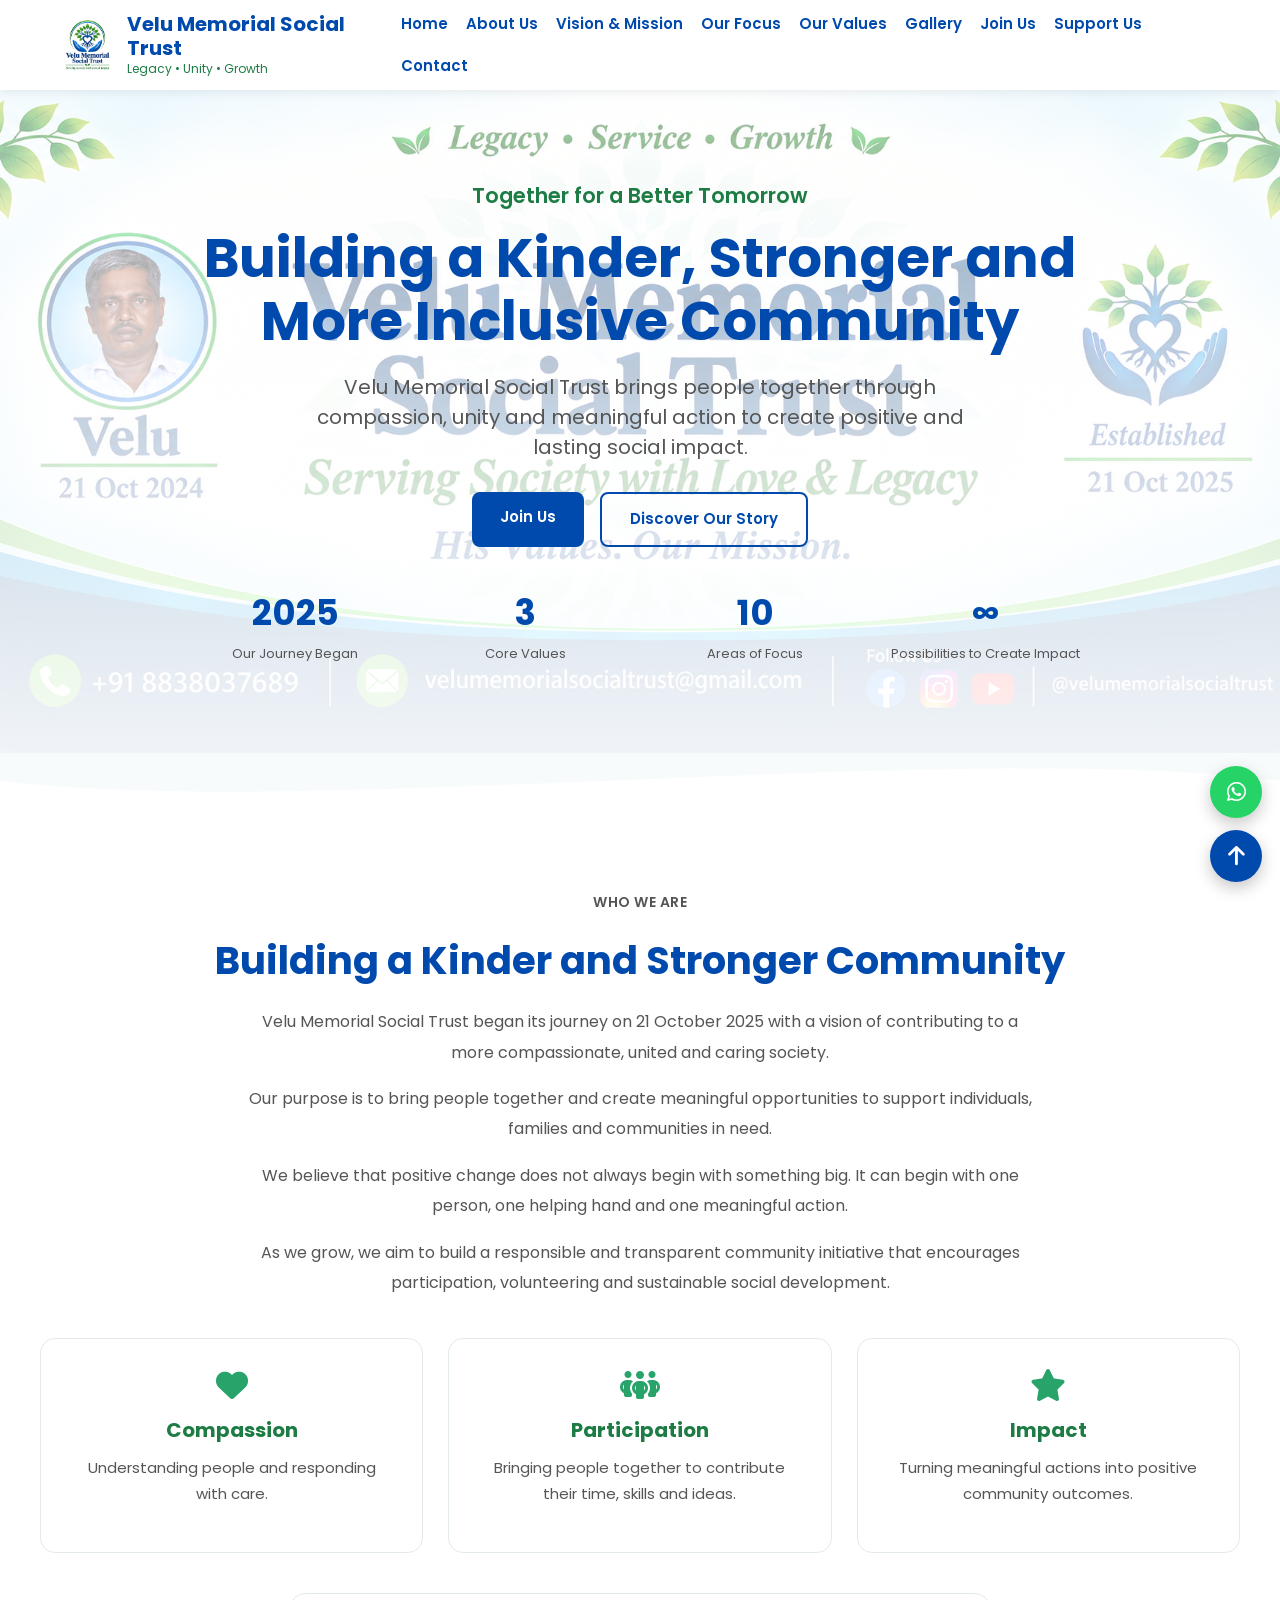
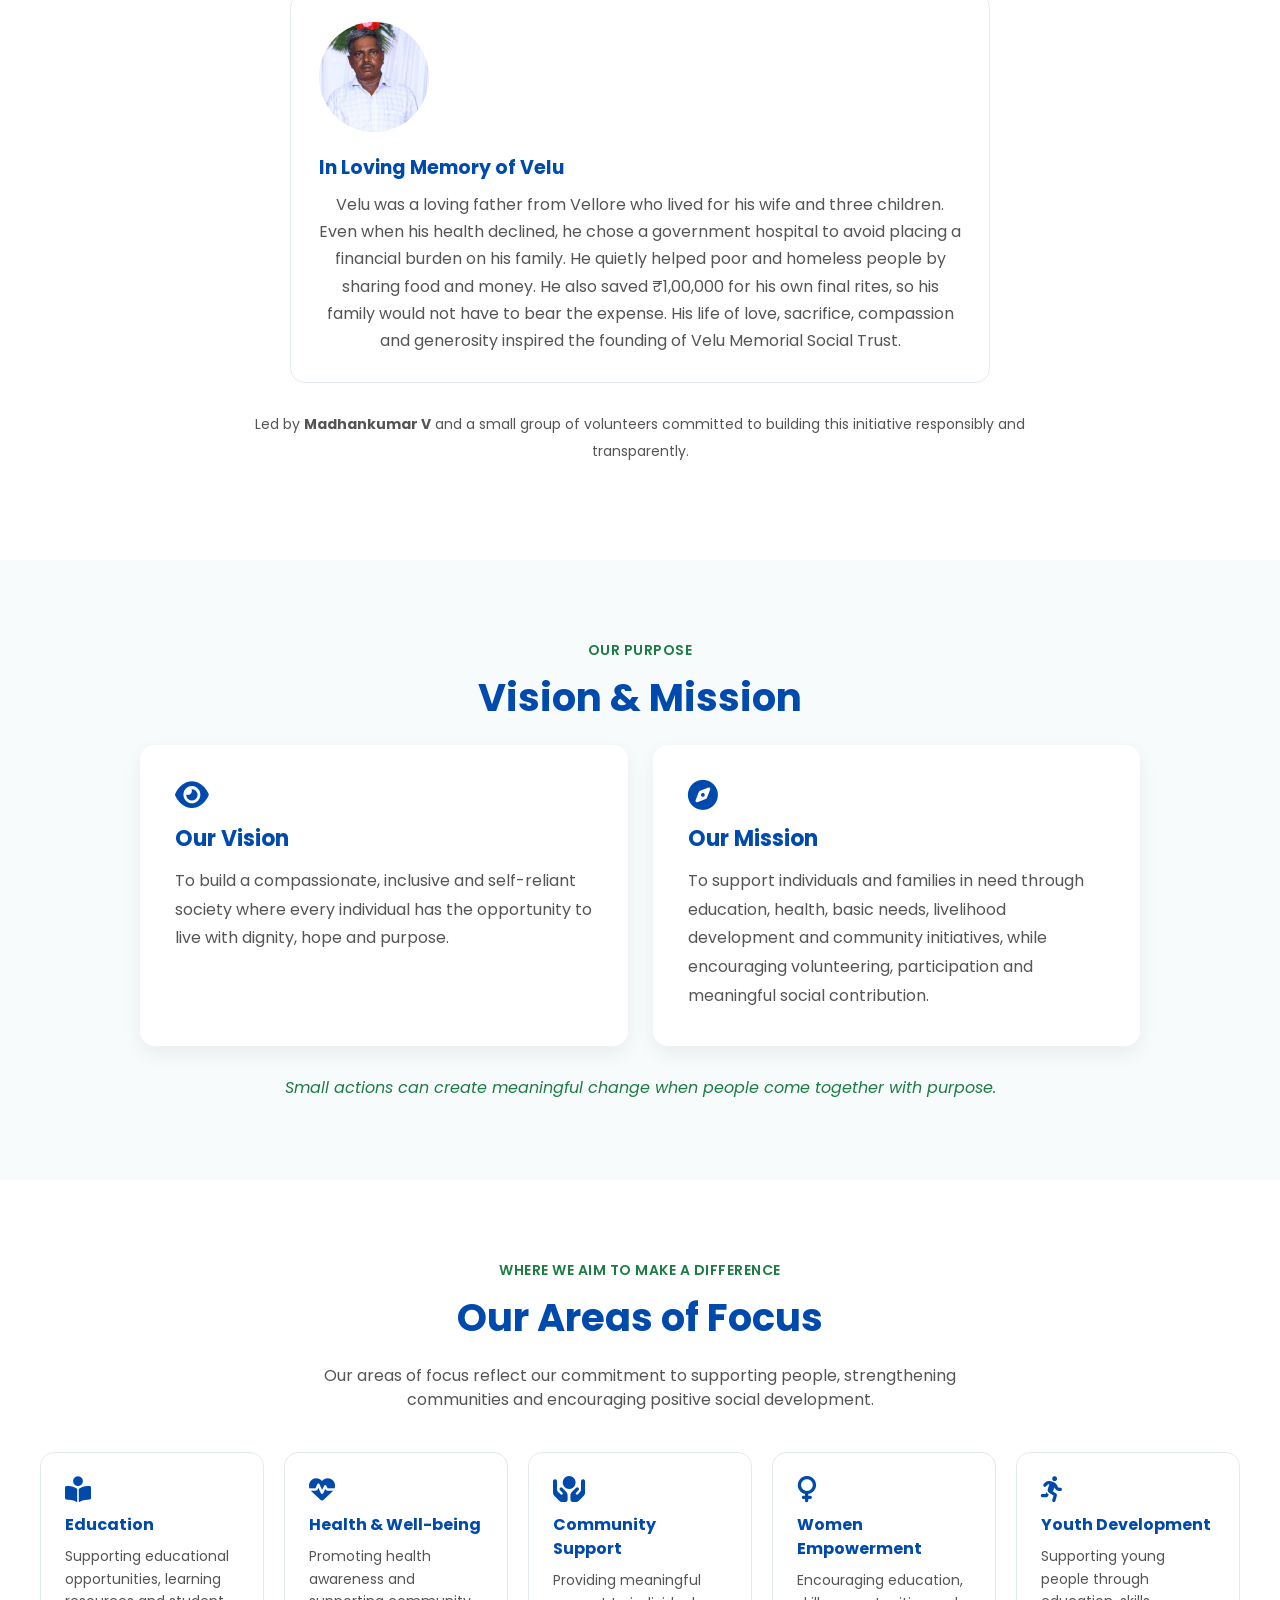
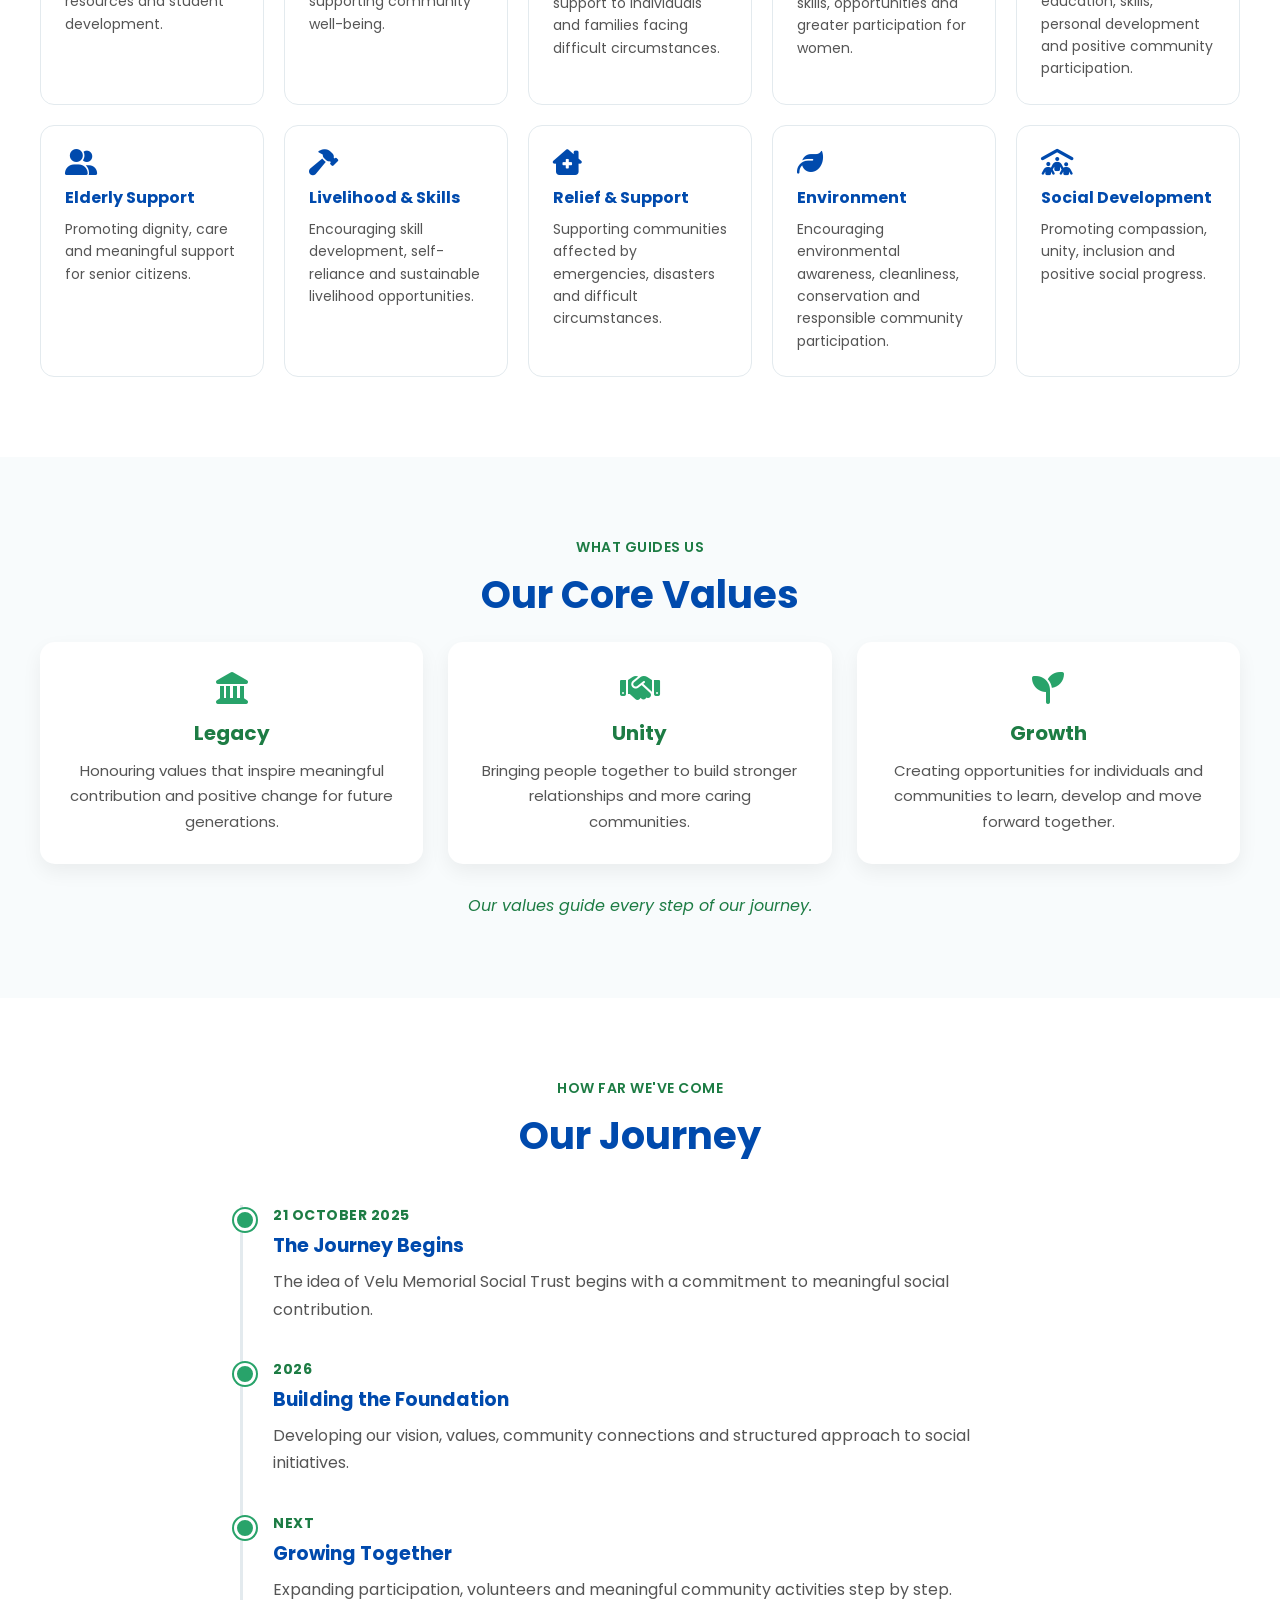
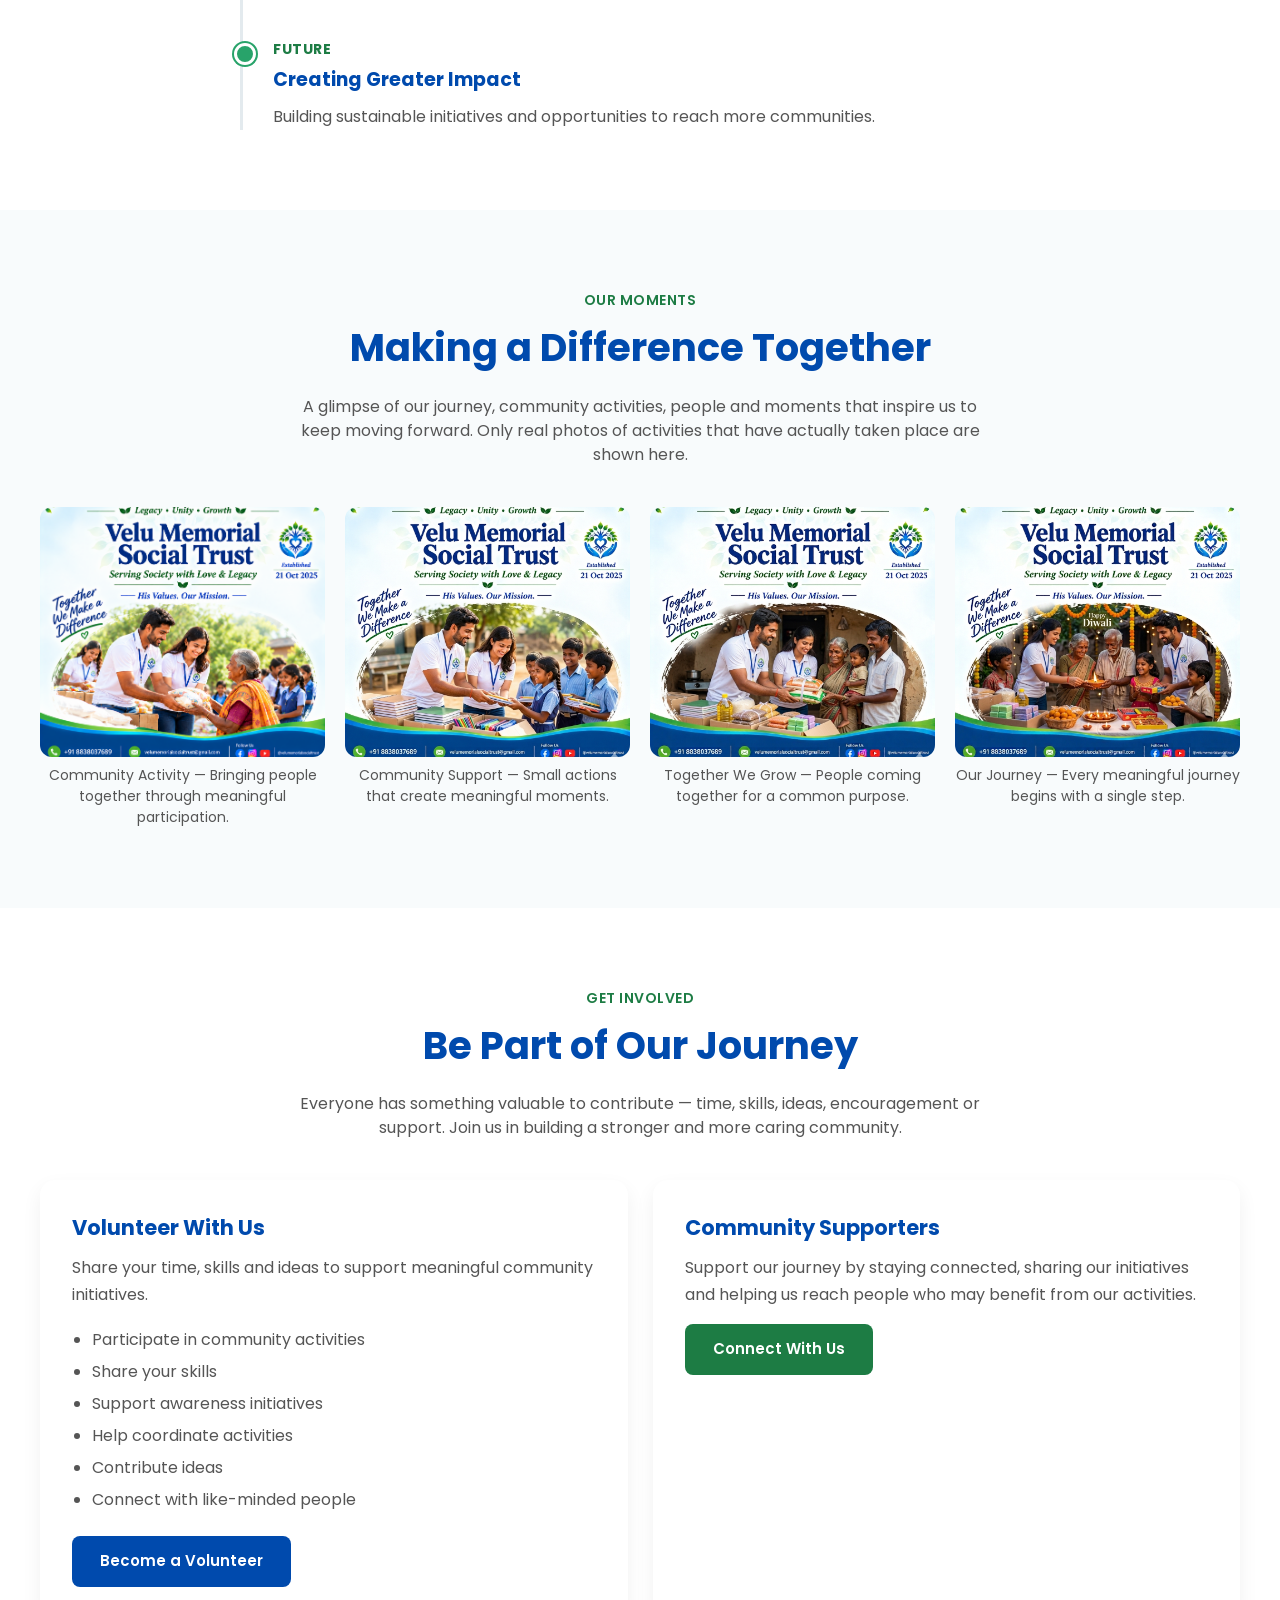
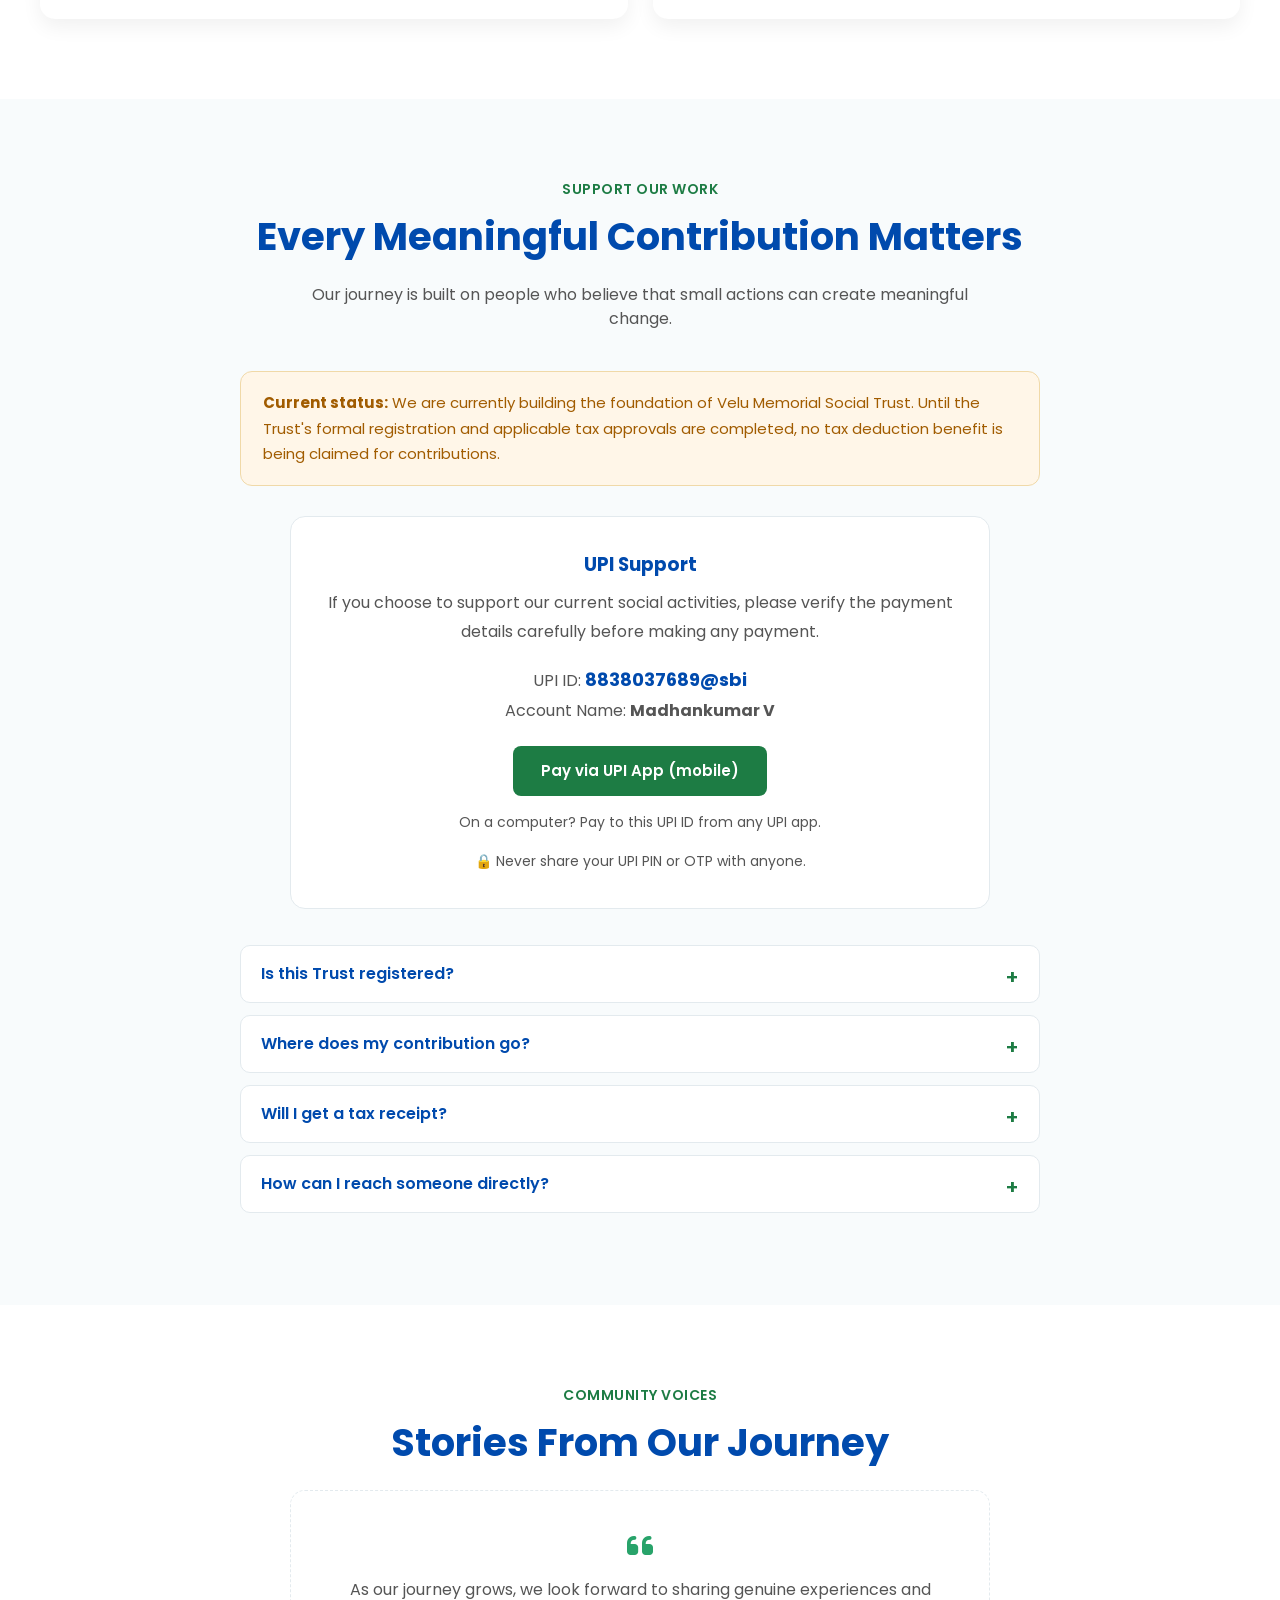
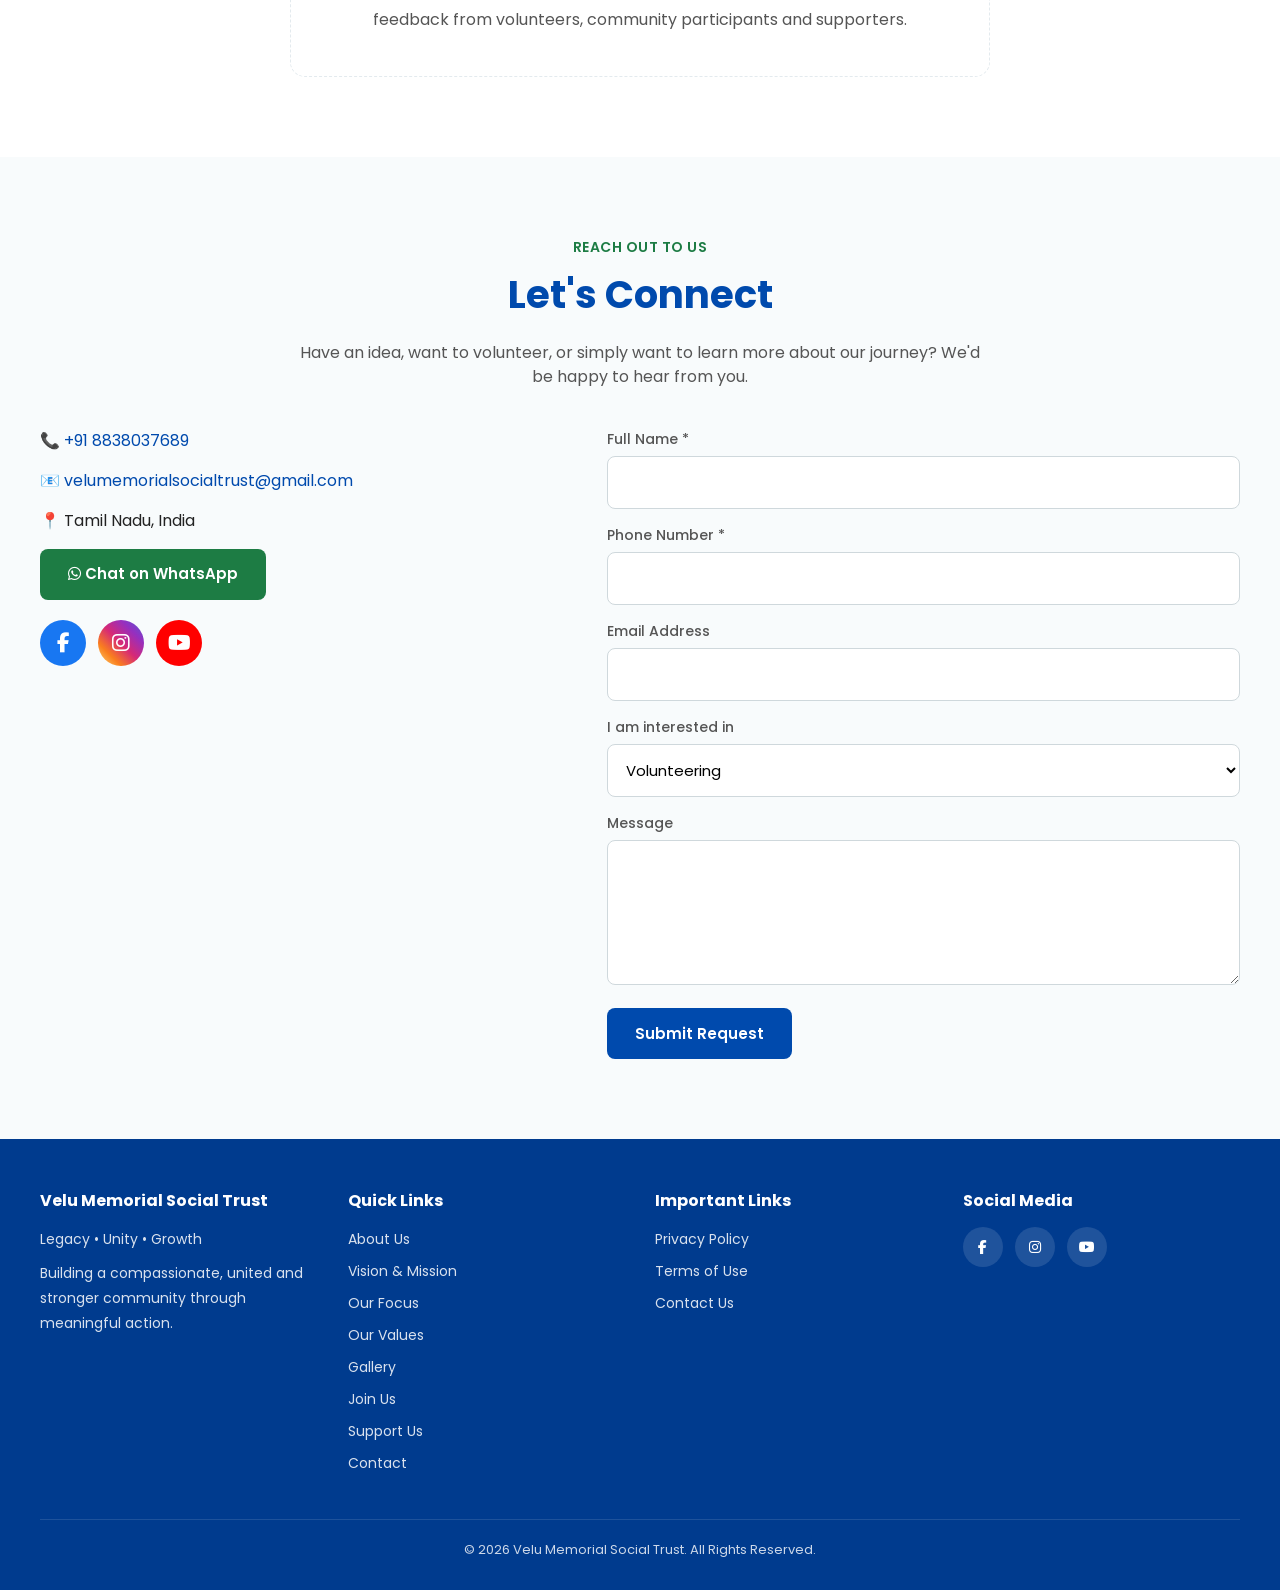
==== commit 5dec0f0d: "Change greeting from 'Hello' to 'Goodbye'" ====
--- a/index.html
+++ b/index.html
@@ -11,7 +11,7 @@
 <meta property="og:type" content="website">
 <meta property="og:title" content="Velu Memorial Social Trust">
 <meta property="og:description" content="Building a Kinder, Stronger and More Inclusive Community.">
-<meta property="og:image" content="Velu.png">
+<meta property="og:image" content="banner.jpg">
 
 <link href="https://fonts.googleapis.com/css2?family=Poppins:wght@300;400;500;600;700&family=Noto+Sans+Tamil:wght@400;600&display=swap" rel="stylesheet">
 <link rel="stylesheet" href="https://cdnjs.cloudflare.com/ajax/libs/font-awesome/6.5.2/css/all.min.css">
@@ -82,27 +82,18 @@
   display:flex;justify-content:center;align-items:center;text-align:center;
   padding:90px 20px;
   position:relative;overflow:hidden;isolation:isolate;
-  background:linear-gradient(#f6fbff,#fff);
-}
-/* Full-bleed banner illusion behind the whole hero */
-.hero::before{
-  content:'';position:absolute;inset:0;pointer-events:none;z-index:-2;
-  background:
-    radial-gradient(circle at 12% 22%, rgba(40,163,106,.20) 0, transparent 42%),
-    radial-gradient(circle at 88% 12%, rgba(0,74,173,.20) 0, transparent 42%),
-    radial-gradient(circle at 78% 85%, rgba(40,163,106,.16) 0, transparent 40%),
-    radial-gradient(circle at 8% 88%, rgba(0,74,173,.14) 0, transparent 40%),
-    linear-gradient(120deg, rgba(0,74,173,.10), rgba(40,163,106,.10) 55%, rgba(0,74,173,.08));
-}
+  background-image:url('banner.jpg');
+  background-size:cover;
+  background-position:center;
+}
+/* Soft white wash over the banner photo so the headline stays readable */
 .hero::after{
-  content:'';position:absolute;inset:0;pointer-events:none;z-index:-1;
-  background-image:radial-gradient(rgba(0,74,173,.08) 1.5px, transparent 1.5px);
-  background-size:26px 26px;
-  mask-image:radial-gradient(ellipse at center, #000 0%, transparent 75%);
+  content:'';position:absolute;inset:0;pointer-events:none;z-index:1;
+  background:linear-gradient(180deg, rgba(255,255,255,.55) 0%, rgba(255,255,255,.82) 60%, rgba(255,255,255,.94) 100%);
 }
 .hero-wave{display:block;width:100%;line-height:0;margin-top:-4px}
 .hero-wave svg{width:100%;height:60px;display:block}
-.hero-content{max-width:900px;position:relative;z-index:1}
+.hero-content{max-width:900px;position:relative;z-index:2}
 .hero-top{color:var(--green);font-size:clamp(1rem,2.6vw,1.3rem);font-weight:600;margin-bottom:16px}
 .hero h1{color:var(--blue);font-size:clamp(2rem,5.2vw,3.4rem);line-height:1.15;margin-bottom:20px}
 .hero p{font-size:clamp(1.05rem,2.3vw,1.25rem);color:var(--muted);max-width:700px;margin:0 auto}
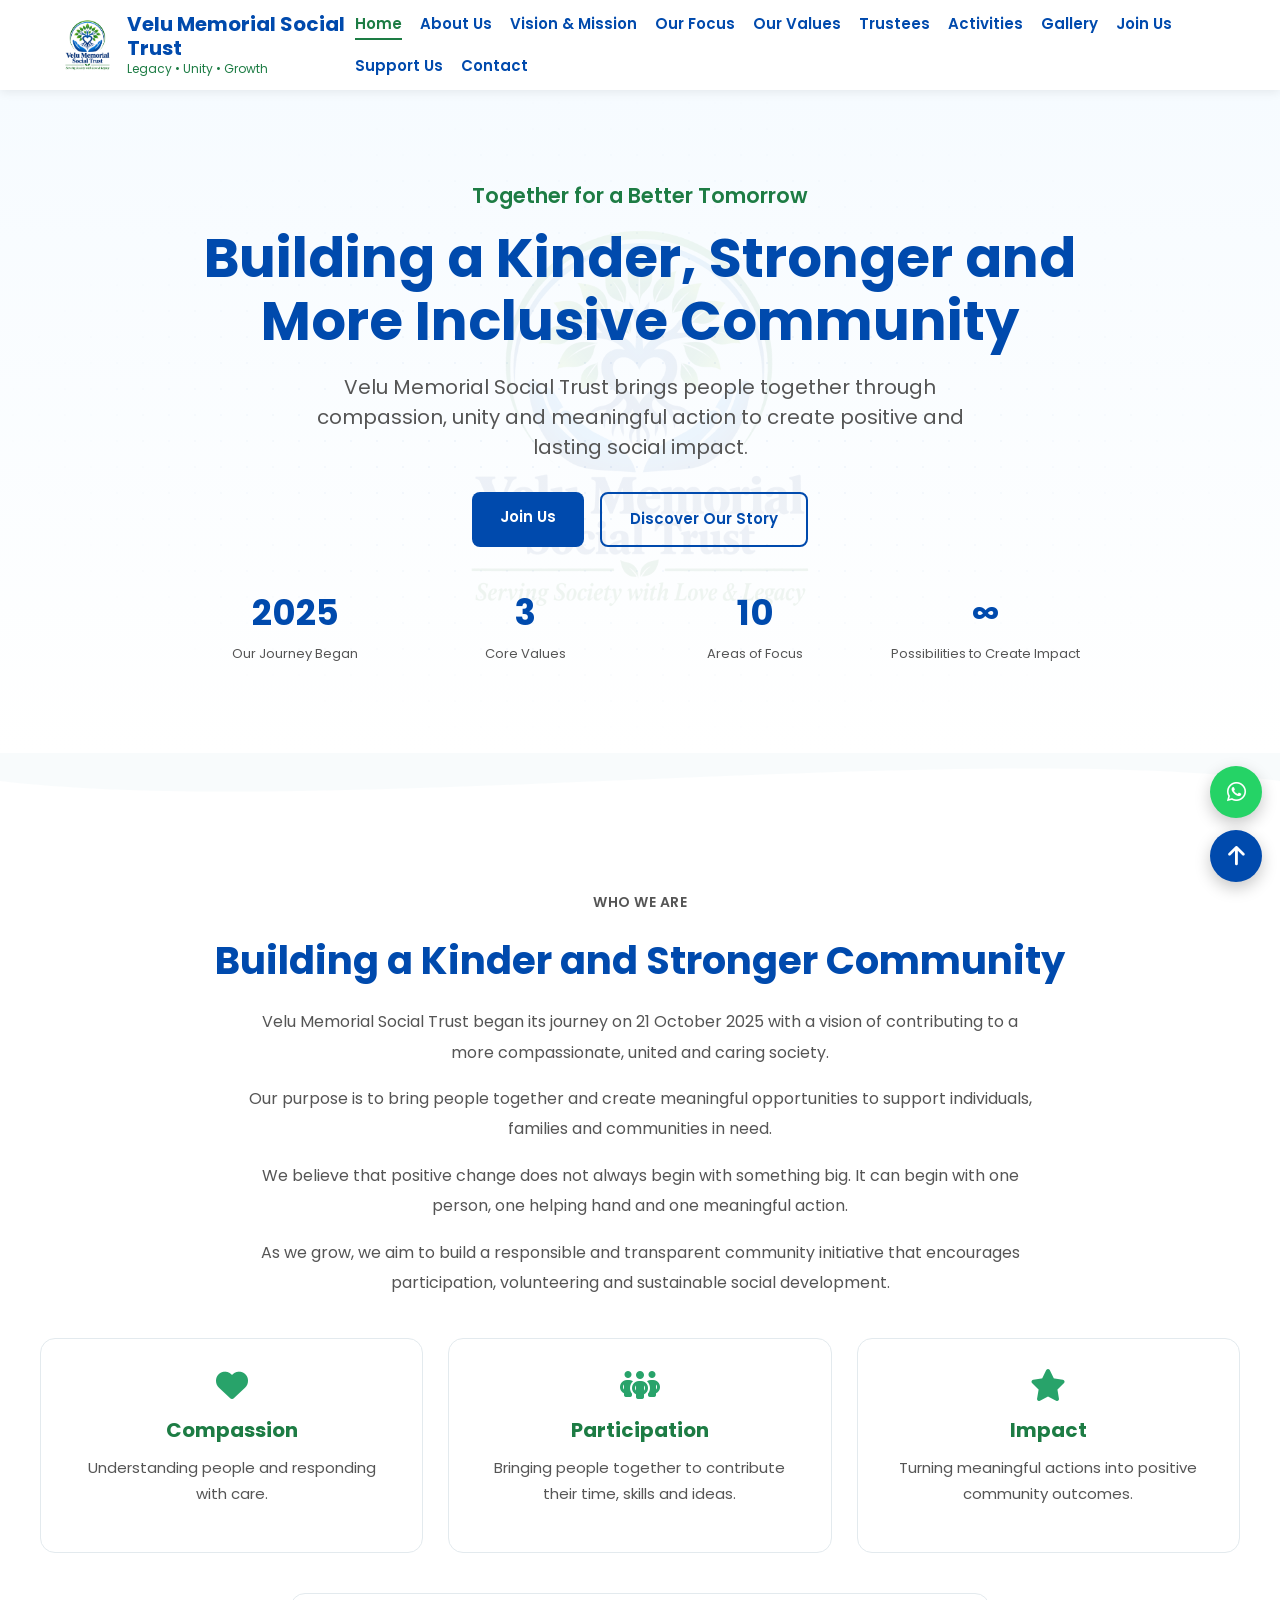
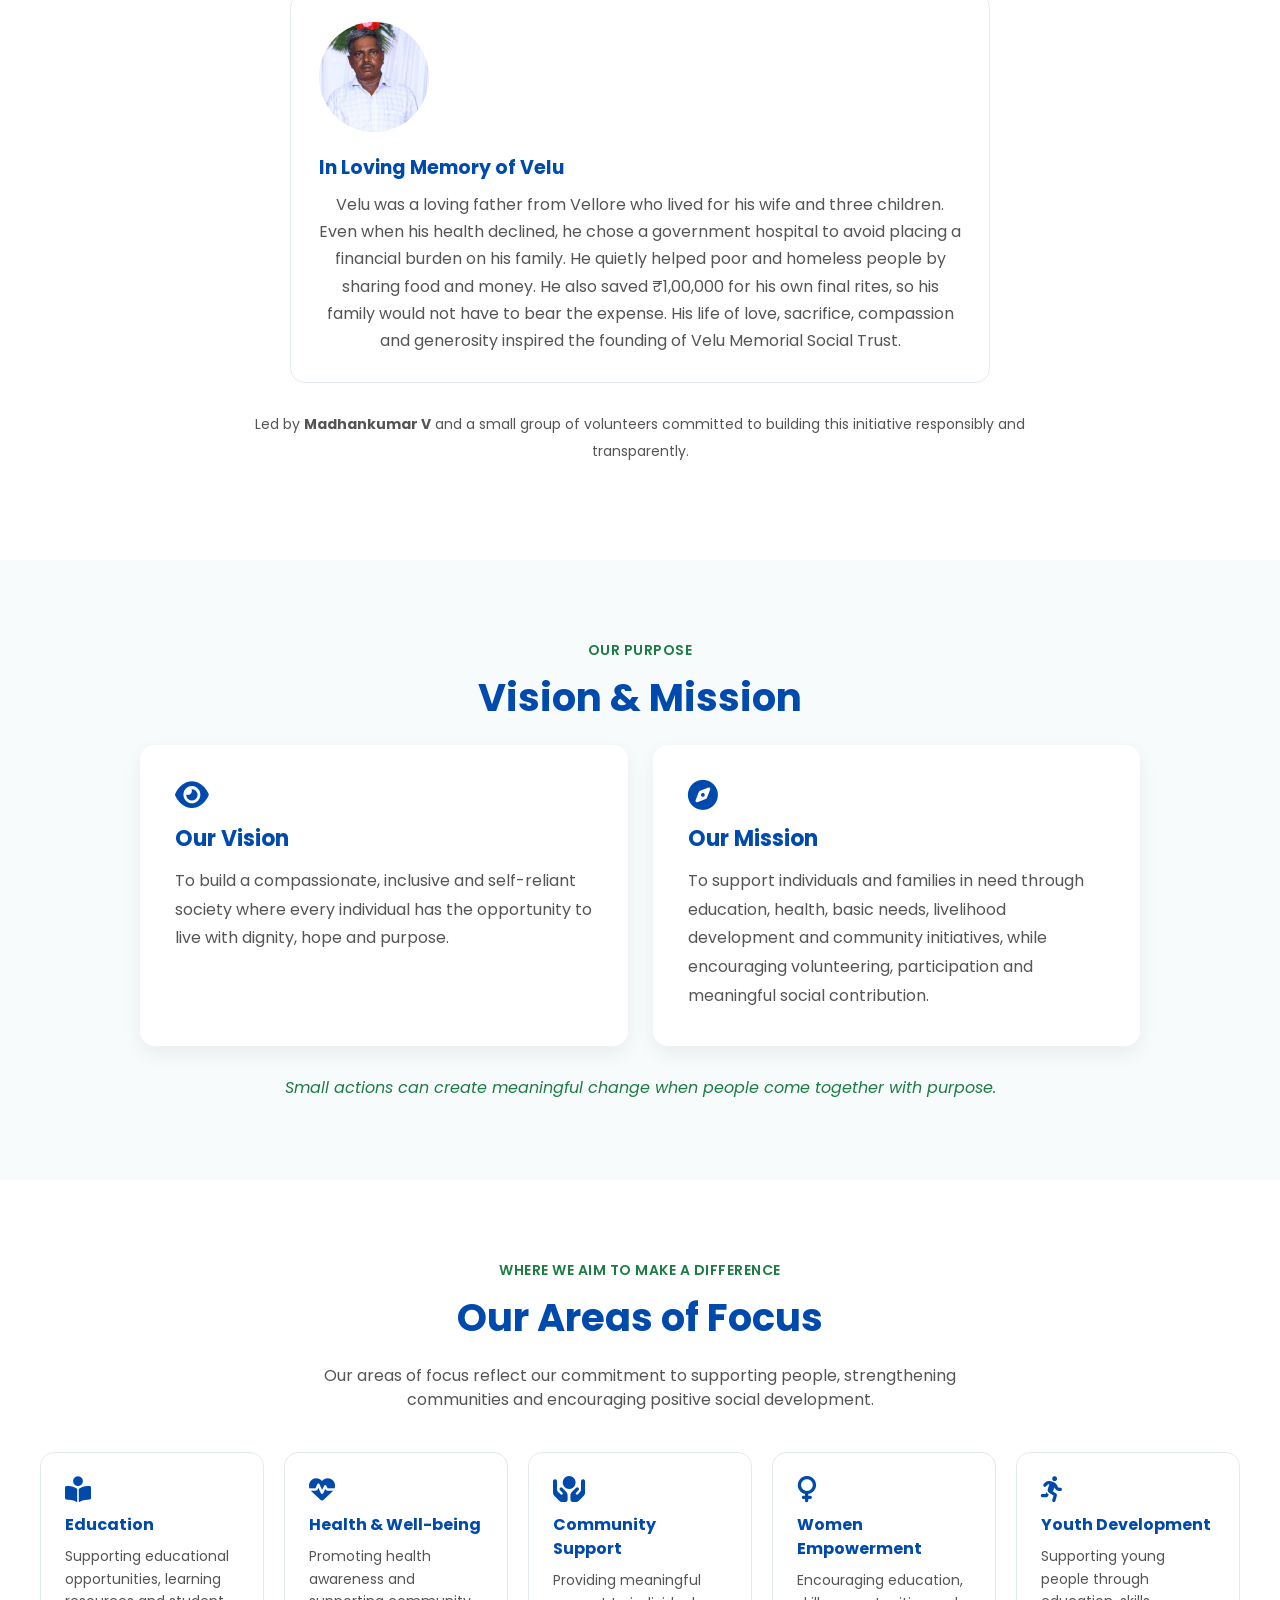
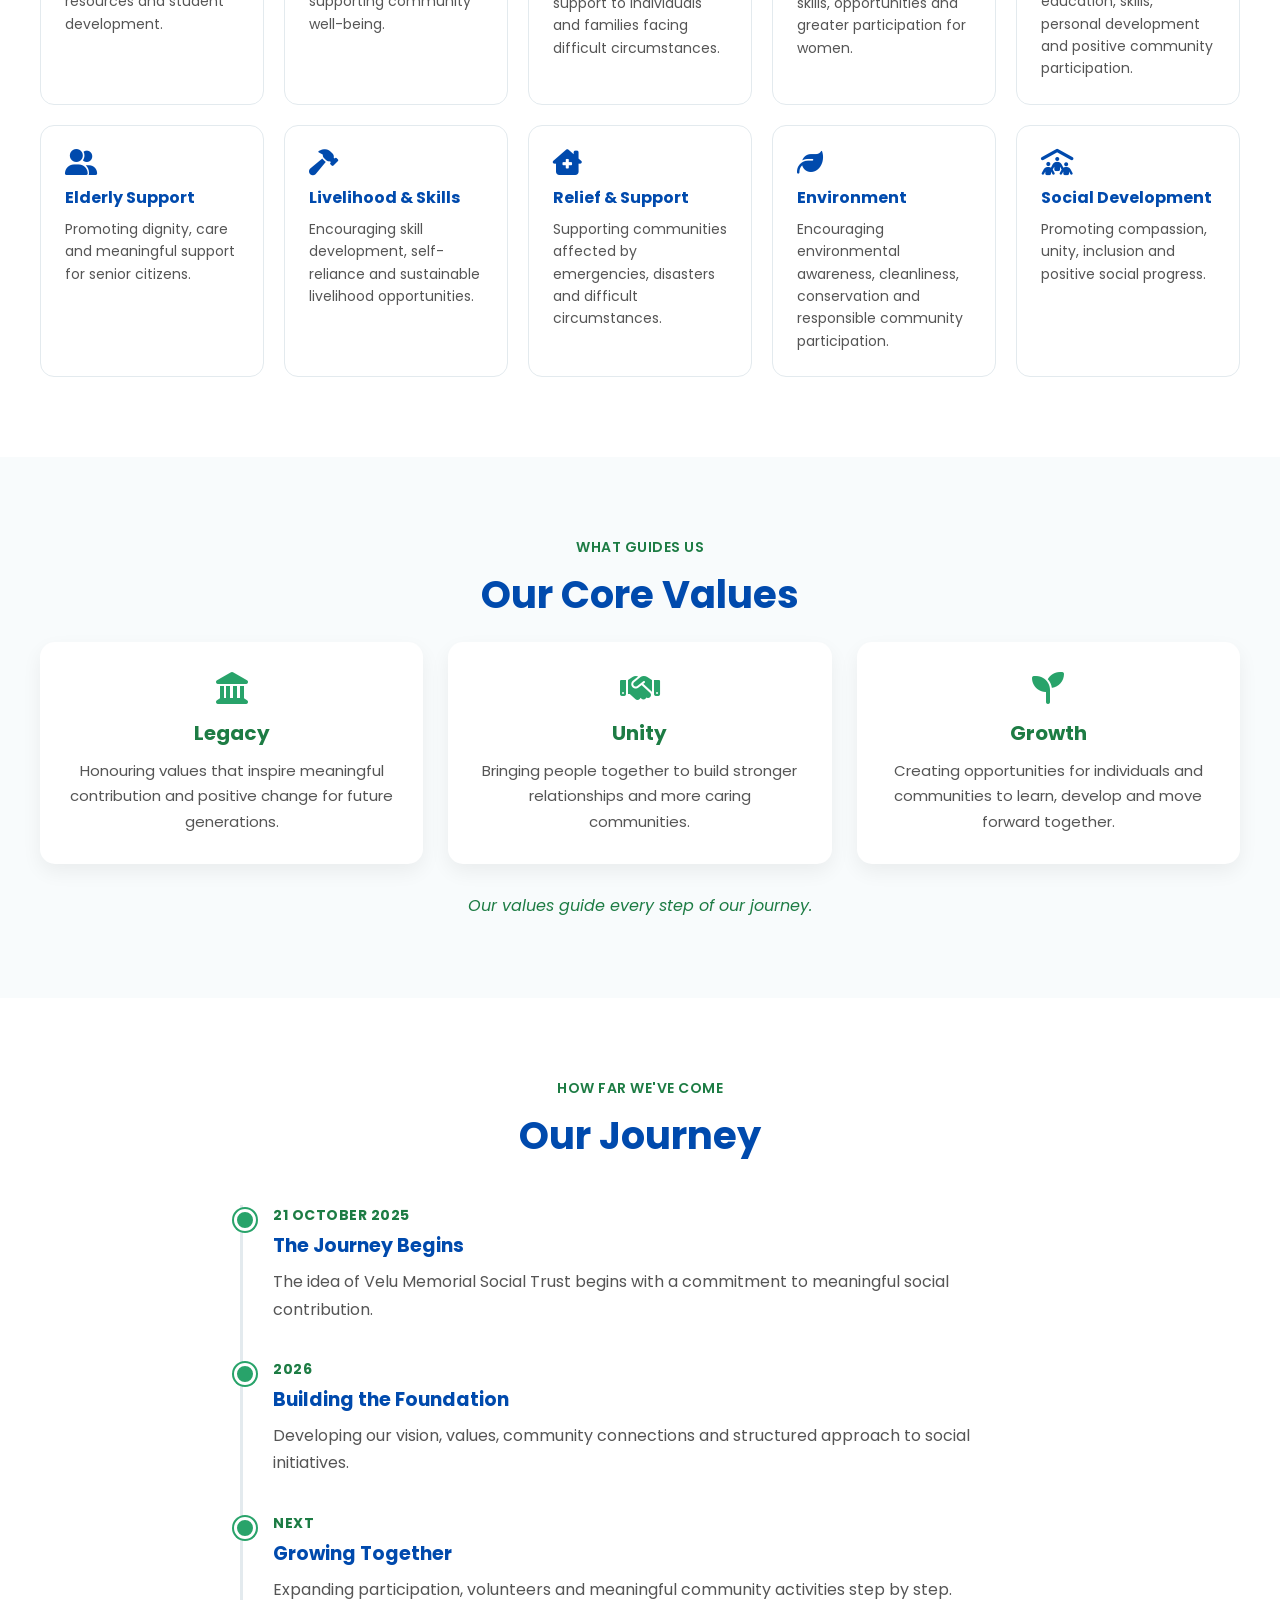
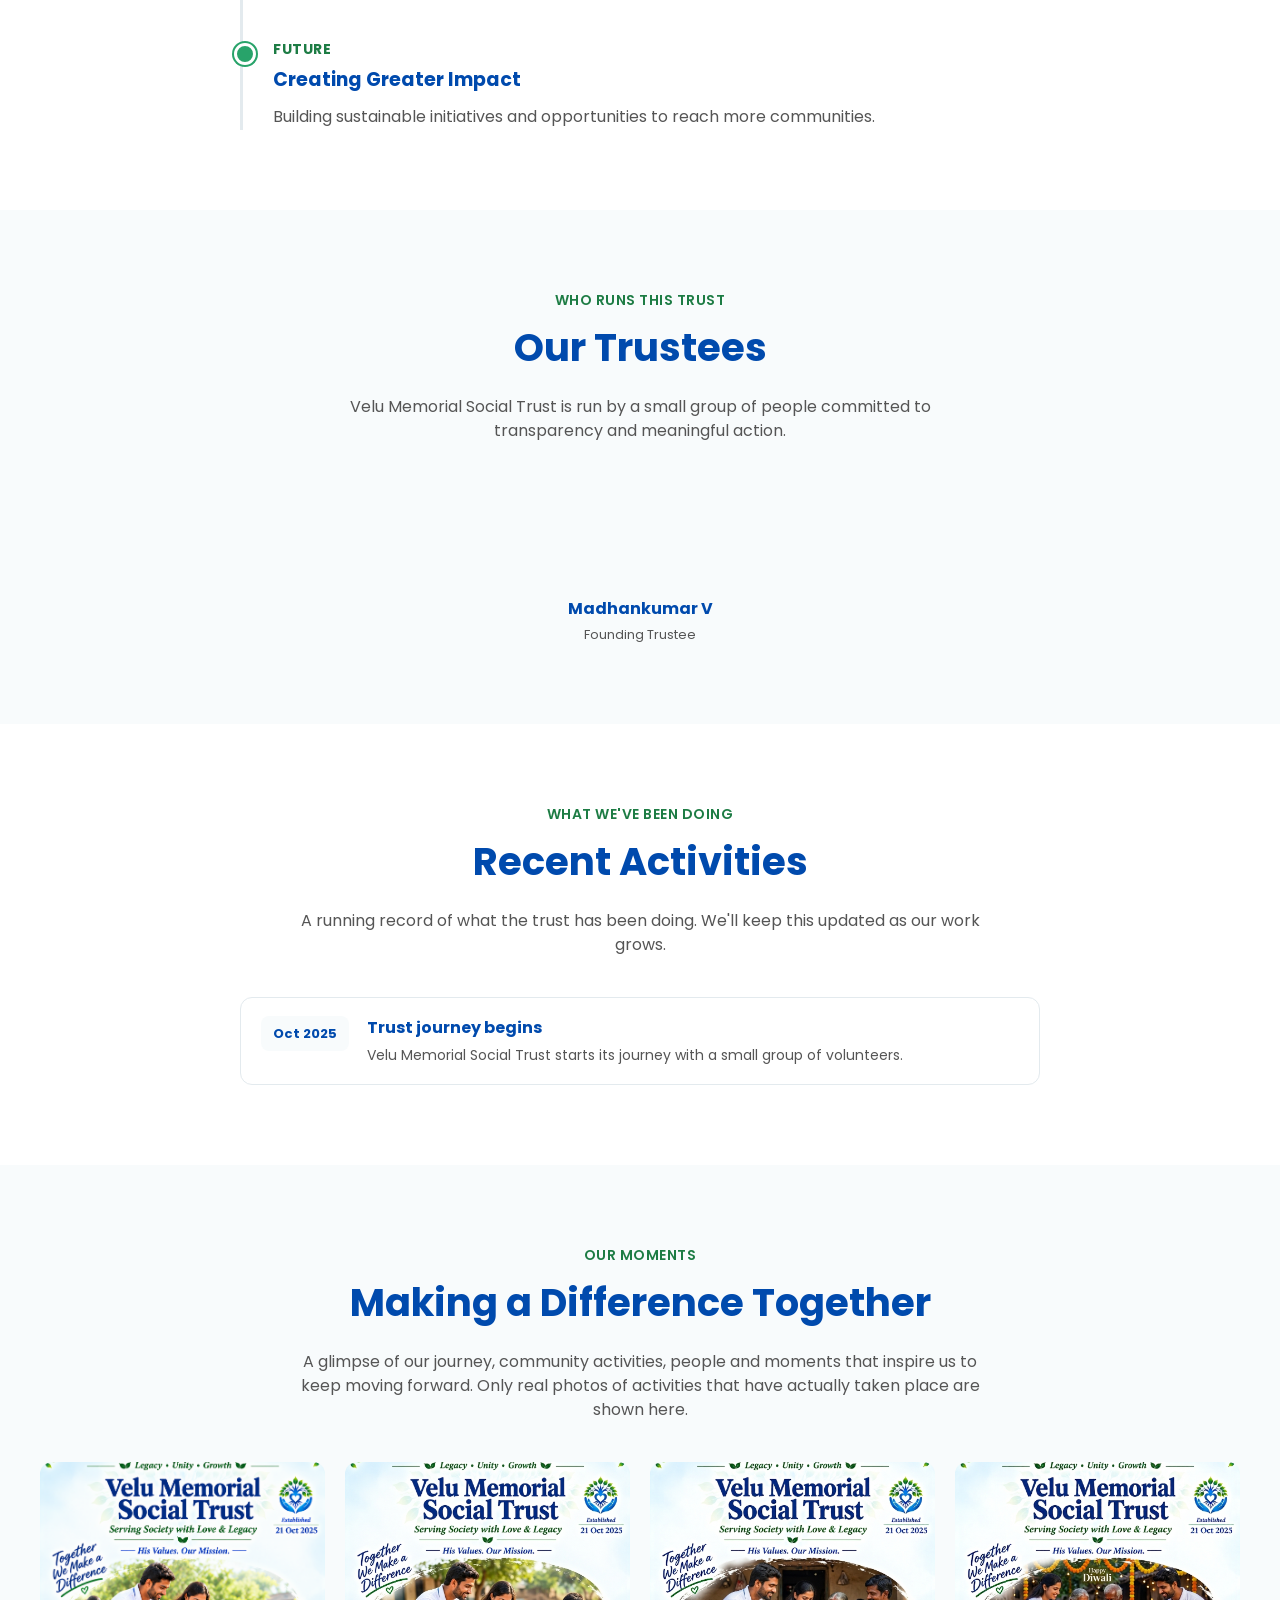
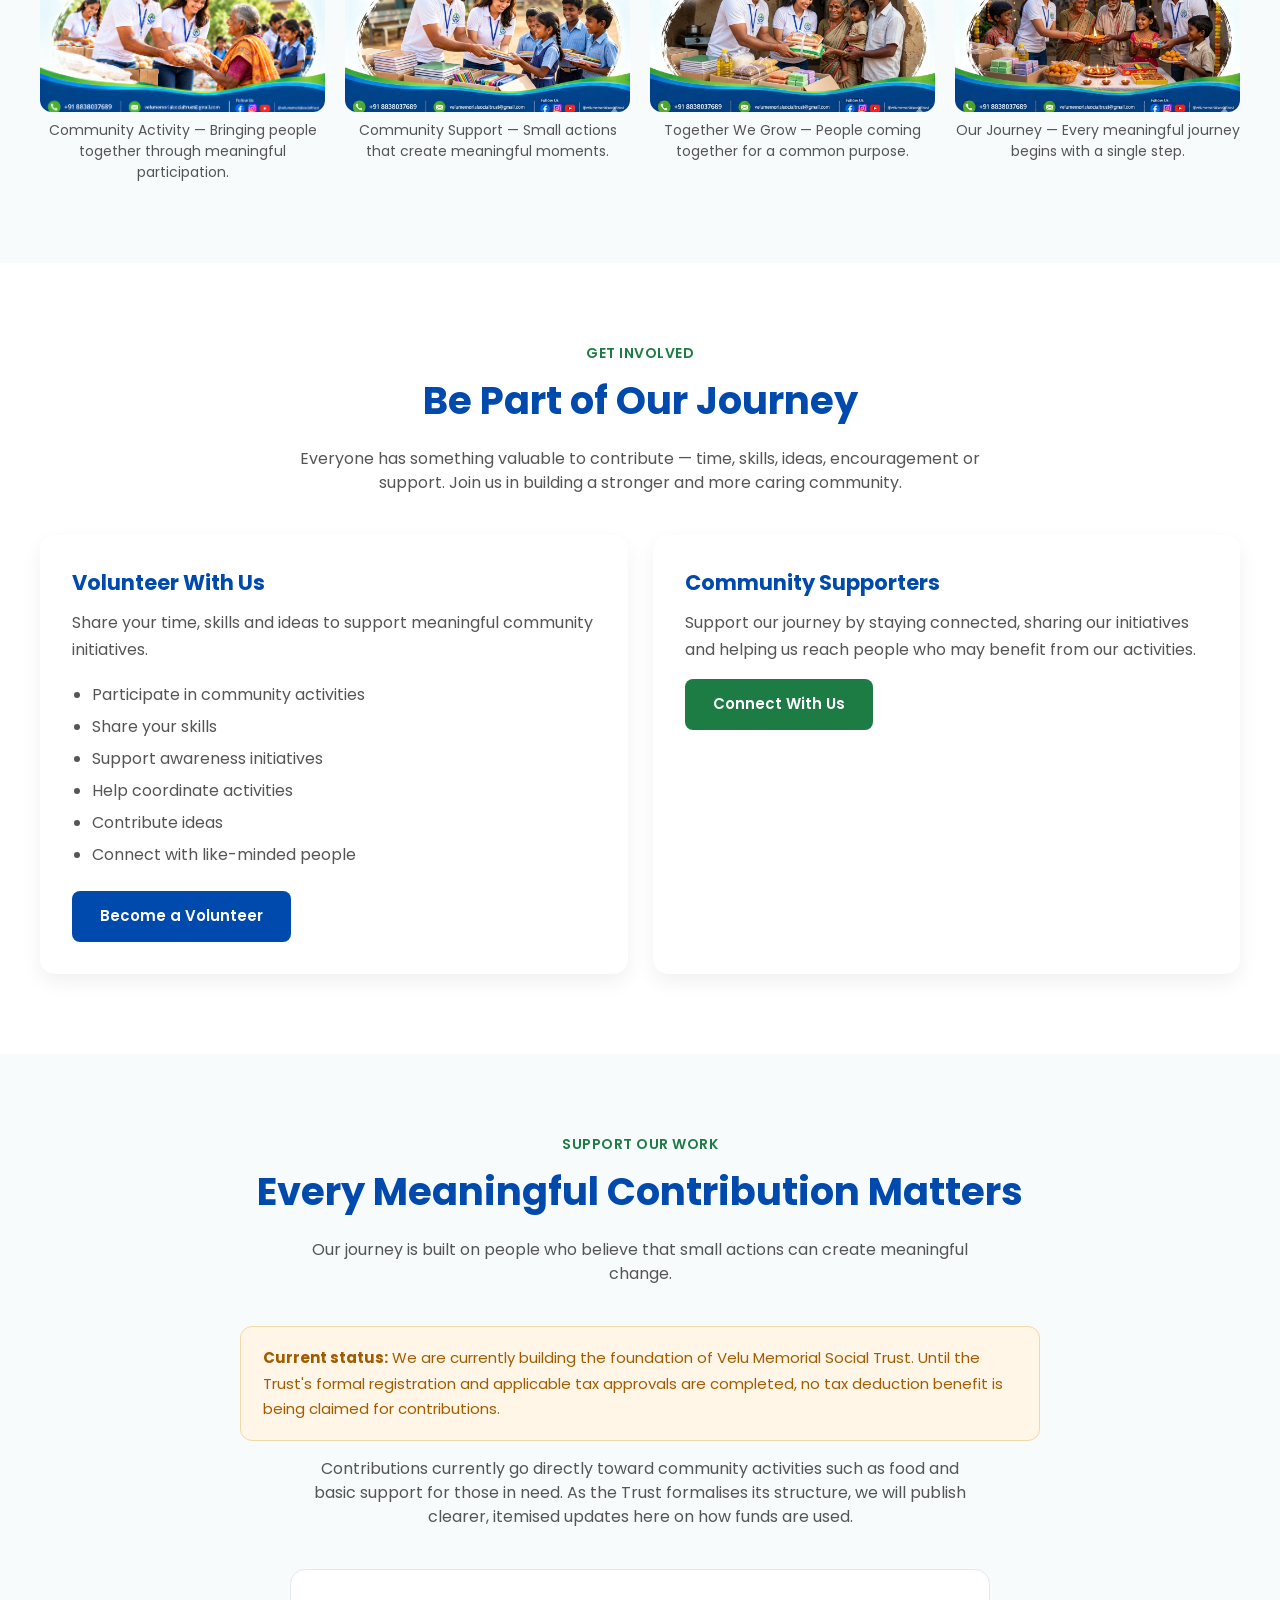
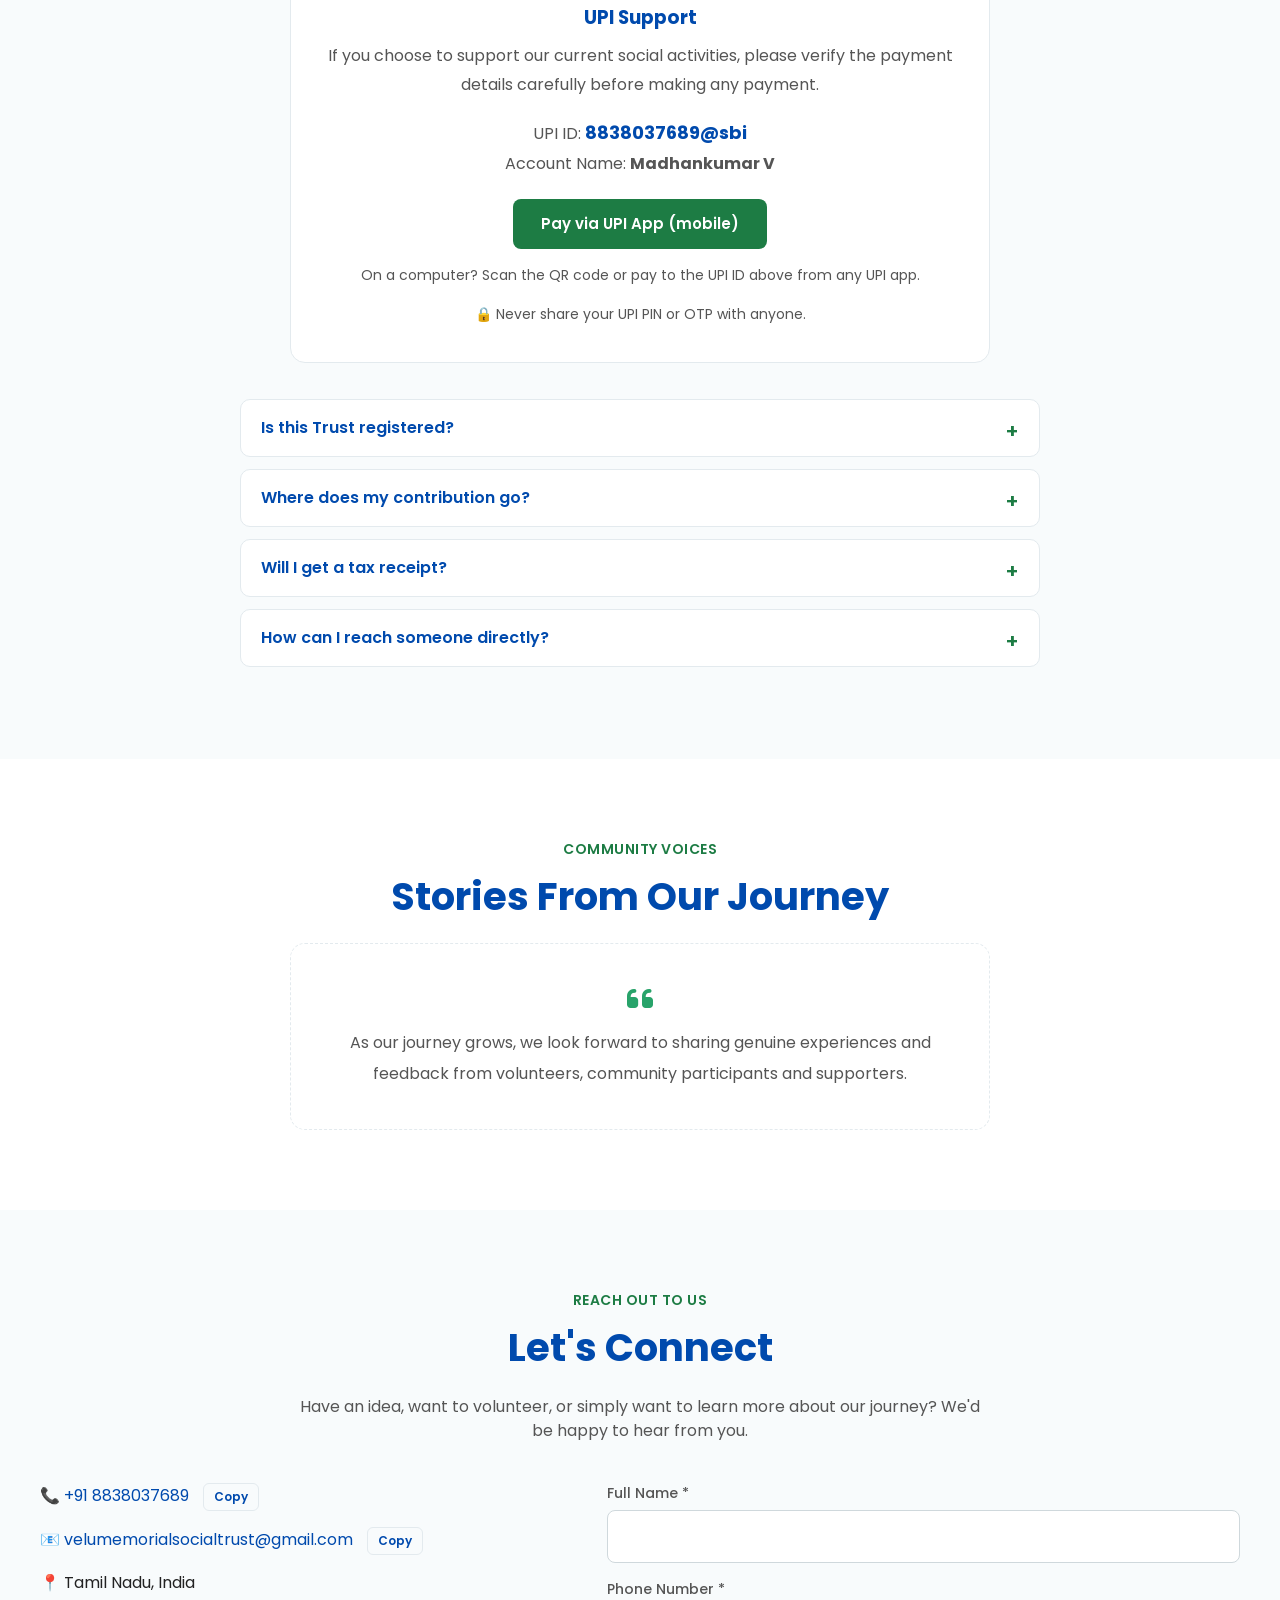
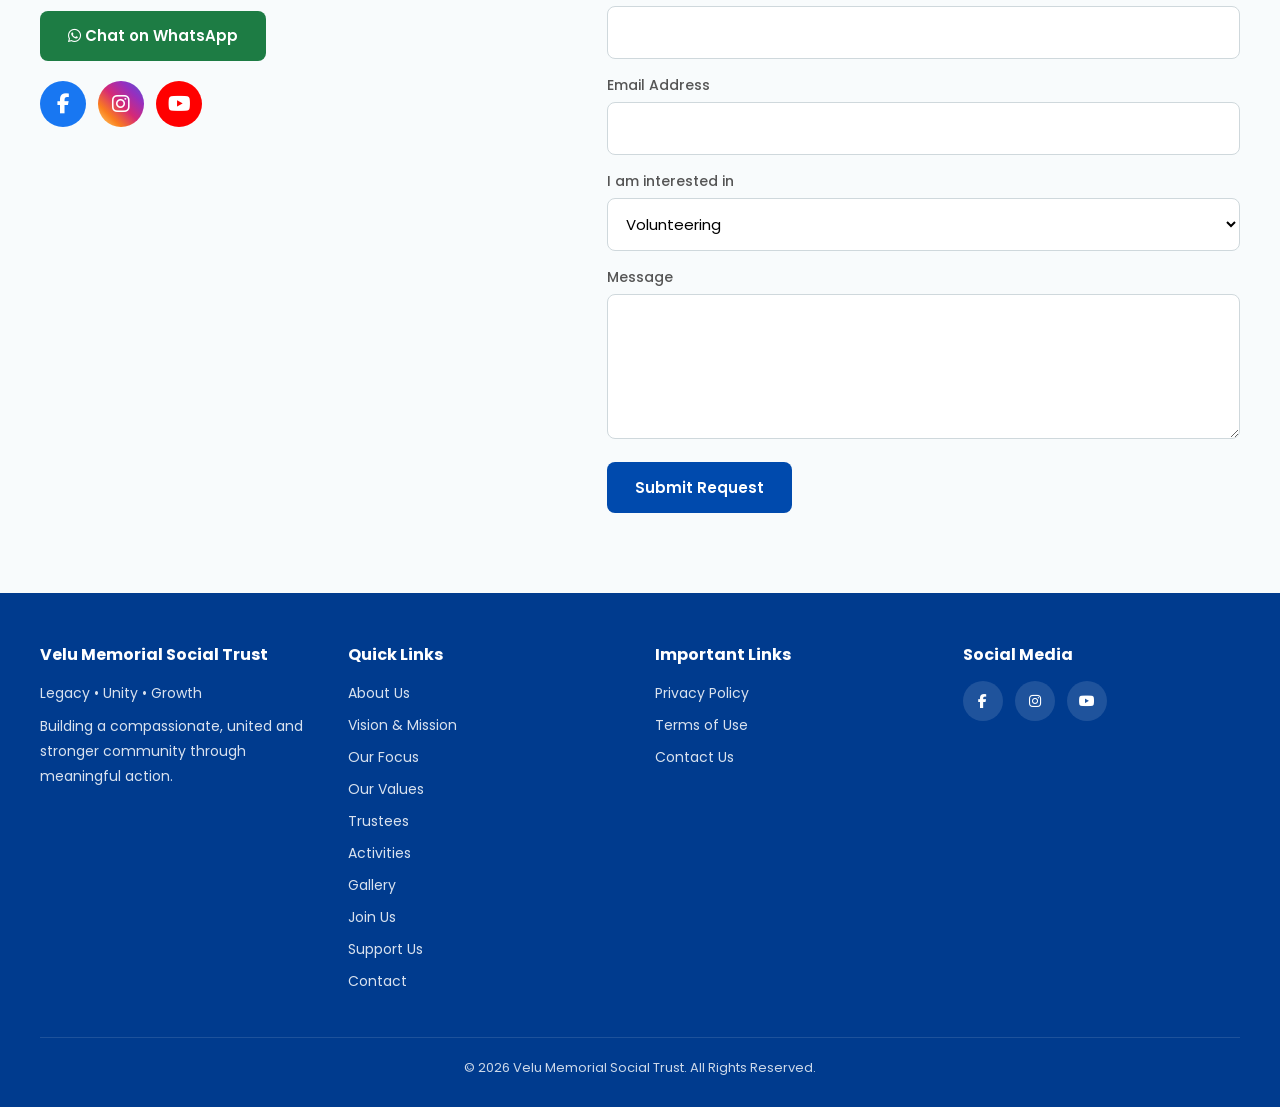
==== commit c3aa7451: "Update index.html" ====
--- a/index.html
+++ b/index.html
@@ -11,7 +11,7 @@
 <meta property="og:type" content="website">
 <meta property="og:title" content="Velu Memorial Social Trust">
 <meta property="og:description" content="Building a Kinder, Stronger and More Inclusive Community.">
-<meta property="og:image" content="banner.jpg">
+<meta property="og:image" content="Velu.png">
 
 <link href="https://fonts.googleapis.com/css2?family=Poppins:wght@300;400;500;600;700&family=Noto+Sans+Tamil:wght@400;600&display=swap" rel="stylesheet">
 <link rel="stylesheet" href="https://cdnjs.cloudflare.com/ajax/libs/font-awesome/6.5.2/css/all.min.css">
@@ -70,8 +70,16 @@
 .logo-text h2{color:var(--blue);font-size:20px;line-height:1.2}
 .logo-text p{color:var(--green);font-size:12px}
 nav ul{display:flex;list-style:none;gap:18px;flex-wrap:wrap}
-nav a{text-decoration:none;color:var(--blue);font-weight:600;font-size:15px;transition:color .3s}
+nav a{text-decoration:none;color:var(--blue);font-weight:600;font-size:15px;transition:color .3s;position:relative}
 nav a:hover{color:var(--green)}
+nav a.active{color:var(--green)}
+nav a.active::after{content:'';position:absolute;left:0;right:0;bottom:-6px;height:2px;background:var(--green)}
+@media(max-width:768px){nav a.active::after{display:none}nav a.active{background:var(--bg)}}
+
+/* Copy buttons */
+.copy-btn{margin-left:10px;background:var(--bg);border:1px solid var(--line);color:var(--blue);font-size:12px;font-weight:600;padding:4px 10px;border-radius:6px;cursor:pointer;font-family:inherit;vertical-align:middle}
+.copy-btn:hover{background:#eef4fb}
+.copy-btn.copied{background:var(--green);color:#fff;border-color:var(--green)}
 .menu-toggle{position:absolute;opacity:0;pointer-events:none}
 .menu-icon{display:none;font-size:28px;color:var(--blue);cursor:pointer;padding:4px 10px;line-height:1}
 .menu-toggle:focus-visible + .menu-icon{outline:3px solid var(--blue);outline-offset:2px;border-radius:6px}
@@ -82,14 +90,17 @@
   display:flex;justify-content:center;align-items:center;text-align:center;
   padding:90px 20px;
   position:relative;overflow:hidden;isolation:isolate;
-  background-image:url('banner.jpg');
-  background-size:cover;
-  background-position:center;
+  background:linear-gradient(180deg,#f6fbff,#fff);
 }
-/* Soft white wash over the banner photo so the headline stays readable */
 .hero::after{
-  content:'';position:absolute;inset:0;pointer-events:none;z-index:1;
-  background:linear-gradient(180deg, rgba(255,255,255,.55) 0%, rgba(255,255,255,.82) 60%, rgba(255,255,255,.94) 100%);
+  content:'';position:absolute;inset:0;pointer-events:none;z-index:-1;
+  background-image:radial-gradient(rgba(0,74,173,.06) 1.5px, transparent 1.5px);
+  background-size:26px 26px;
+  mask-image:radial-gradient(ellipse at center, #000 0%, transparent 72%);
+}
+.hero-mark{
+  position:absolute;top:50%;left:50%;transform:translate(-50%,-50%);
+  width:min(420px,60vw);height:auto;opacity:.06;pointer-events:none;z-index:-1;
 }
 .hero-wave{display:block;width:100%;line-height:0;margin-top:-4px}
 .hero-wave svg{width:100%;height:60px;display:block}
@@ -176,6 +187,20 @@
 .lightbox:target{display:flex}
 .lightbox img{max-width:92%;max-height:88vh;border-radius:10px}
 .lightbox span{position:absolute;top:16px;right:22px;color:#fff;font-size:36px;line-height:1}
+
+/* TEAM */
+.team-grid{display:grid;grid-template-columns:repeat(auto-fit,minmax(200px,1fr));gap:25px;max-width:900px;margin:auto}
+.team-card{text-align:center}
+.team-card img{width:100px;height:100px;border-radius:50%;object-fit:cover;margin:0 auto 14px;display:block;background:#e8eef2}
+.team-card h4{color:var(--blue);font-size:16px;margin-bottom:4px}
+.team-card p{color:var(--muted);font-size:13px}
+
+/* ACTIVITIES */
+.activity-list{max-width:800px;margin:auto;display:flex;flex-direction:column;gap:16px}
+.activity-item{display:flex;gap:18px;background:#fff;border:1px solid var(--line);border-radius:12px;padding:18px 20px;align-items:flex-start}
+.activity-date{flex-shrink:0;background:var(--bg);color:var(--blue);font-weight:700;font-size:13px;border-radius:8px;padding:8px 12px;text-align:center;min-width:78px}
+.activity-item h4{color:var(--blue);font-size:16px;margin-bottom:4px}
+.activity-item p{color:var(--muted);font-size:14px;line-height:1.6}
 
 /* GET INVOLVED */
 .involve-grid{display:grid;grid-template-columns:repeat(auto-fit,minmax(320px,1fr));gap:25px}
@@ -241,9 +266,7 @@
   nav ul{flex-direction:column;gap:0}
   nav a{display:block;padding:15px 20px;border-top:1px solid var(--line)}
   .menu-toggle:checked ~ nav{display:block}
-  .banner-section{padding:10px 10px 0}
-  .banner-container{border-radius:10px}
-  .hero{padding:60px 20px;min-height:50vh}
+  .hero{padding:60px 20px;min-height:55vh}
   section{padding:56px 20px}
   .gallery{grid-template-columns:repeat(2,1fr);gap:10px}
   .gallery img{height:180px}
@@ -291,6 +314,8 @@
         <li><a href="#vision-mission">Vision &amp; Mission</a></li>
         <li><a href="#focus">Our Focus</a></li>
         <li><a href="#values">Our Values</a></li>
+        <li><a href="#team">Trustees</a></li>
+        <li><a href="#activities">Activities</a></li>
         <li><a href="#gallery">Gallery</a></li>
         <li><a href="#join">Join Us</a></li>
         <li><a href="#support">Support Us</a></li>
@@ -304,6 +329,7 @@
 
 <!-- HERO -->
 <section class="hero" id="top">
+  <img class="hero-mark" src="Velu.png" alt="" aria-hidden="true" loading="lazy">
   <div class="hero-content">
     <div class="hero-top">Together for a Better Tomorrow</div>
     <h1>Building a Kinder, Stronger and More Inclusive Community</h1>
@@ -461,6 +487,49 @@
         <div class="tl-date">Future</div>
         <h4>Creating Greater Impact</h4>
         <p>Building sustainable initiatives and opportunities to reach more communities.</p>
+      </div>
+    </div>
+  </div>
+</section>
+
+<!-- TRUSTEES / TEAM -->
+<section id="team">
+  <div class="container">
+    <p class="eyebrow">Who Runs This Trust</p>
+    <h2 class="section-title">Our Trustees</h2>
+    <p class="section-sub">Velu Memorial Social Trust is run by a small group of people committed to transparency and meaningful action.</p>
+    <div class="team-grid">
+      <div class="team-card">
+        <img src="madhankumar.jpg" alt="Madhankumar V" loading="lazy" onerror="this.style.visibility='hidden'">
+        <h4>Madhankumar V</h4>
+        <p>Founding Trustee</p>
+      </div>
+      <!-- Add more trustees below in the same format -->
+      <!--
+      <div class="team-card">
+        <img src="name.jpg" alt="Full Name" loading="lazy" onerror="this.style.visibility='hidden'">
+        <h4>Full Name</h4>
+        <p>Role / Trustee</p>
+      </div>
+      -->
+    </div>
+  </div>
+</section>
+
+<!-- RECENT ACTIVITIES -->
+<section id="activities" class="alt">
+  <div class="container">
+    <p class="eyebrow">What We've Been Doing</p>
+    <h2 class="section-title">Recent Activities</h2>
+    <p class="section-sub">A running record of what the trust has been doing. We'll keep this updated as our work grows.</p>
+    <div class="activity-list">
+      <!-- Replace with real dated entries as activities happen -->
+      <div class="activity-item">
+        <div class="activity-date">Oct 2025</div>
+        <div>
+          <h4>Trust journey begins</h4>
+          <p>Velu Memorial Social Trust starts its journey with a small group of volunteers.</p>
+        </div>
       </div>
     </div>
   </div>
@@ -537,6 +606,9 @@
     <div class="notice">
       <strong>Current status:</strong> We are currently building the foundation of Velu Memorial Social Trust. Until the Trust's formal registration and applicable tax approvals are completed, no tax deduction benefit is being claimed for contributions.
     </div>
+    <p class="section-sub" style="margin-top:-14px">
+      Contributions currently go directly toward community activities such as food and basic support for those in need. As the Trust formalises its structure, we will publish clearer, itemised updates here on how funds are used.
+    </p>
 
     <div class="support-box">
       <h3 style="color:var(--blue);margin-bottom:10px">UPI Support</h3>
@@ -544,7 +616,10 @@
       <p style="margin-top:18px">UPI ID: <span class="upi-id">8838037689@sbi</span></p>
       <p>Account Name: <strong>Madhankumar V</strong></p>
       <a class="btn btn-green" style="margin-top:20px" href="upi://pay?pa=8838037689@sbi&amp;pn=Madhankumar%20V&amp;cu=INR">Pay via UPI App (mobile)</a>
-      <p style="font-size:14px;margin-top:14px">On a computer? Pay to this UPI ID from any UPI app.</p>
+      <p style="font-size:14px;margin-top:14px">On a computer? Scan the QR code or pay to the UPI ID above from any UPI app.</p>
+      <img src="upi-qr.png" alt="UPI QR code for Velu Memorial Social Trust" width="180" height="180"
+           style="margin:16px auto 0;border-radius:10px;border:1px solid var(--line);display:block"
+           loading="lazy" onerror="this.style.display='none'">
       <p class="security-note">&#128274; Never share your UPI PIN or OTP with anyone.</p>
     </div>
 
@@ -590,8 +665,12 @@
 
     <div class="contact-grid">
       <div class="contact-info">
-        <p>&#128222; <a class="link" href="tel:+918838037689">+91 8838037689</a></p>
-        <p>&#128231; <a class="link" href="mailto:velumemorialsocialtrust@gmail.com">velumemorialsocialtrust@gmail.com</a></p>
+        <p>&#128222; <a class="link" href="tel:+918838037689">+91 8838037689</a>
+          <button type="button" class="copy-btn" data-copy="+91 8838037689" aria-label="Copy phone number">Copy</button>
+        </p>
+        <p>&#128231; <a class="link" href="mailto:velumemorialsocialtrust@gmail.com">velumemorialsocialtrust@gmail.com</a>
+          <button type="button" class="copy-btn" data-copy="velumemorialsocialtrust@gmail.com" aria-label="Copy email address">Copy</button>
+        </p>
         <p>&#128205; Tamil Nadu, India</p>
         <a class="btn btn-green" href="https://wa.me/918838037689" target="_blank" rel="noopener noreferrer">
           <i class="fa-brands fa-whatsapp" aria-hidden="true"></i> Chat on WhatsApp
@@ -650,6 +729,8 @@
         <li><a href="#vision-mission">Vision &amp; Mission</a></li>
         <li><a href="#focus">Our Focus</a></li>
         <li><a href="#values">Our Values</a></li>
+        <li><a href="#team">Trustees</a></li>
+        <li><a href="#activities">Activities</a></li>
         <li><a href="#gallery">Gallery</a></li>
         <li><a href="#join">Join Us</a></li>
         <li><a href="#support">Support Us</a></li>
@@ -676,6 +757,44 @@
   <div class="footer-bottom">&copy; 2026 Velu Memorial Social Trust. All Rights Reserved.</div>
 </footer>
 
+<script>
+// Copy phone/email to clipboard
+document.querySelectorAll('.copy-btn').forEach(function(btn){
+  btn.addEventListener('click', function(){
+    var text = btn.getAttribute('data-copy');
+    if(navigator.clipboard && navigator.clipboard.writeText){
+      navigator.clipboard.writeText(text).then(showCopied);
+    } else {
+      var ta=document.createElement('textarea');
+      ta.value=text; document.body.appendChild(ta); ta.select();
+      try{document.execCommand('copy');}catch(e){}
+      document.body.removeChild(ta); showCopied();
+    }
+    function showCopied(){
+      var original = btn.textContent;
+      btn.textContent = 'Copied!'; btn.classList.add('copied');
+      setTimeout(function(){ btn.textContent = original; btn.classList.remove('copied'); }, 1800);
+    }
+  });
+});
+
+// Highlight the current section's nav link while scrolling
+(function(){
+  var links = Array.prototype.slice.call(document.querySelectorAll('nav a[href^="#"]'));
+  var sections = links.map(function(a){ return document.querySelector(a.getAttribute('href')); }).filter(Boolean);
+  if(!sections.length) return;
+  var observer = new IntersectionObserver(function(entries){
+    entries.forEach(function(entry){
+      if(entry.isIntersecting){
+        var id = '#' + entry.target.id;
+        links.forEach(function(a){ a.classList.toggle('active', a.getAttribute('href') === id); });
+      }
+    });
+  }, { rootMargin: '-45% 0px -50% 0px', threshold: 0 });
+  sections.forEach(function(s){ observer.observe(s); });
+})();
+</script>
+
 <div class="float-btns">
   <a class="fb-whatsapp" href="https://wa.me/918838037689" target="_blank" rel="noopener noreferrer" aria-label="Chat on WhatsApp"><i class="fa-brands fa-whatsapp"></i></a>
   <a class="fb-top" href="#top" aria-label="Back to top"><i class="fa-solid fa-arrow-up"></i></a>
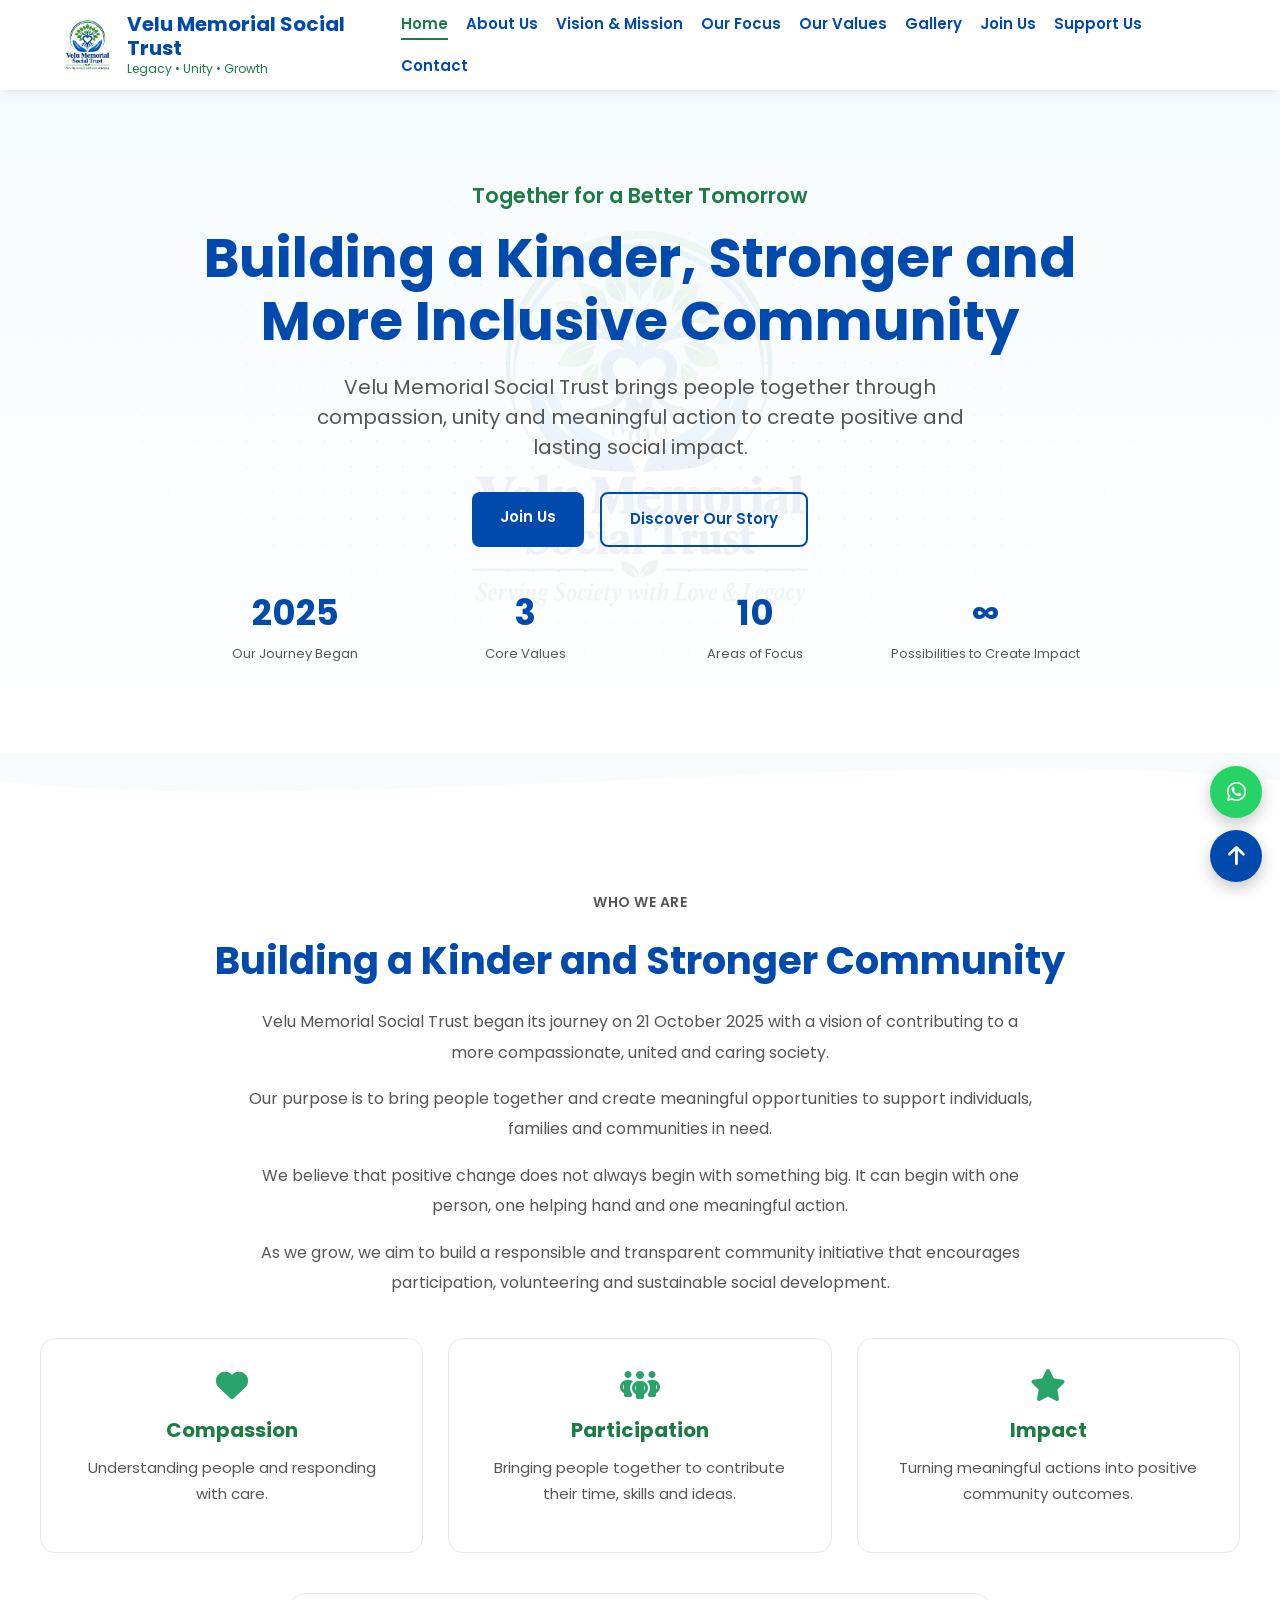
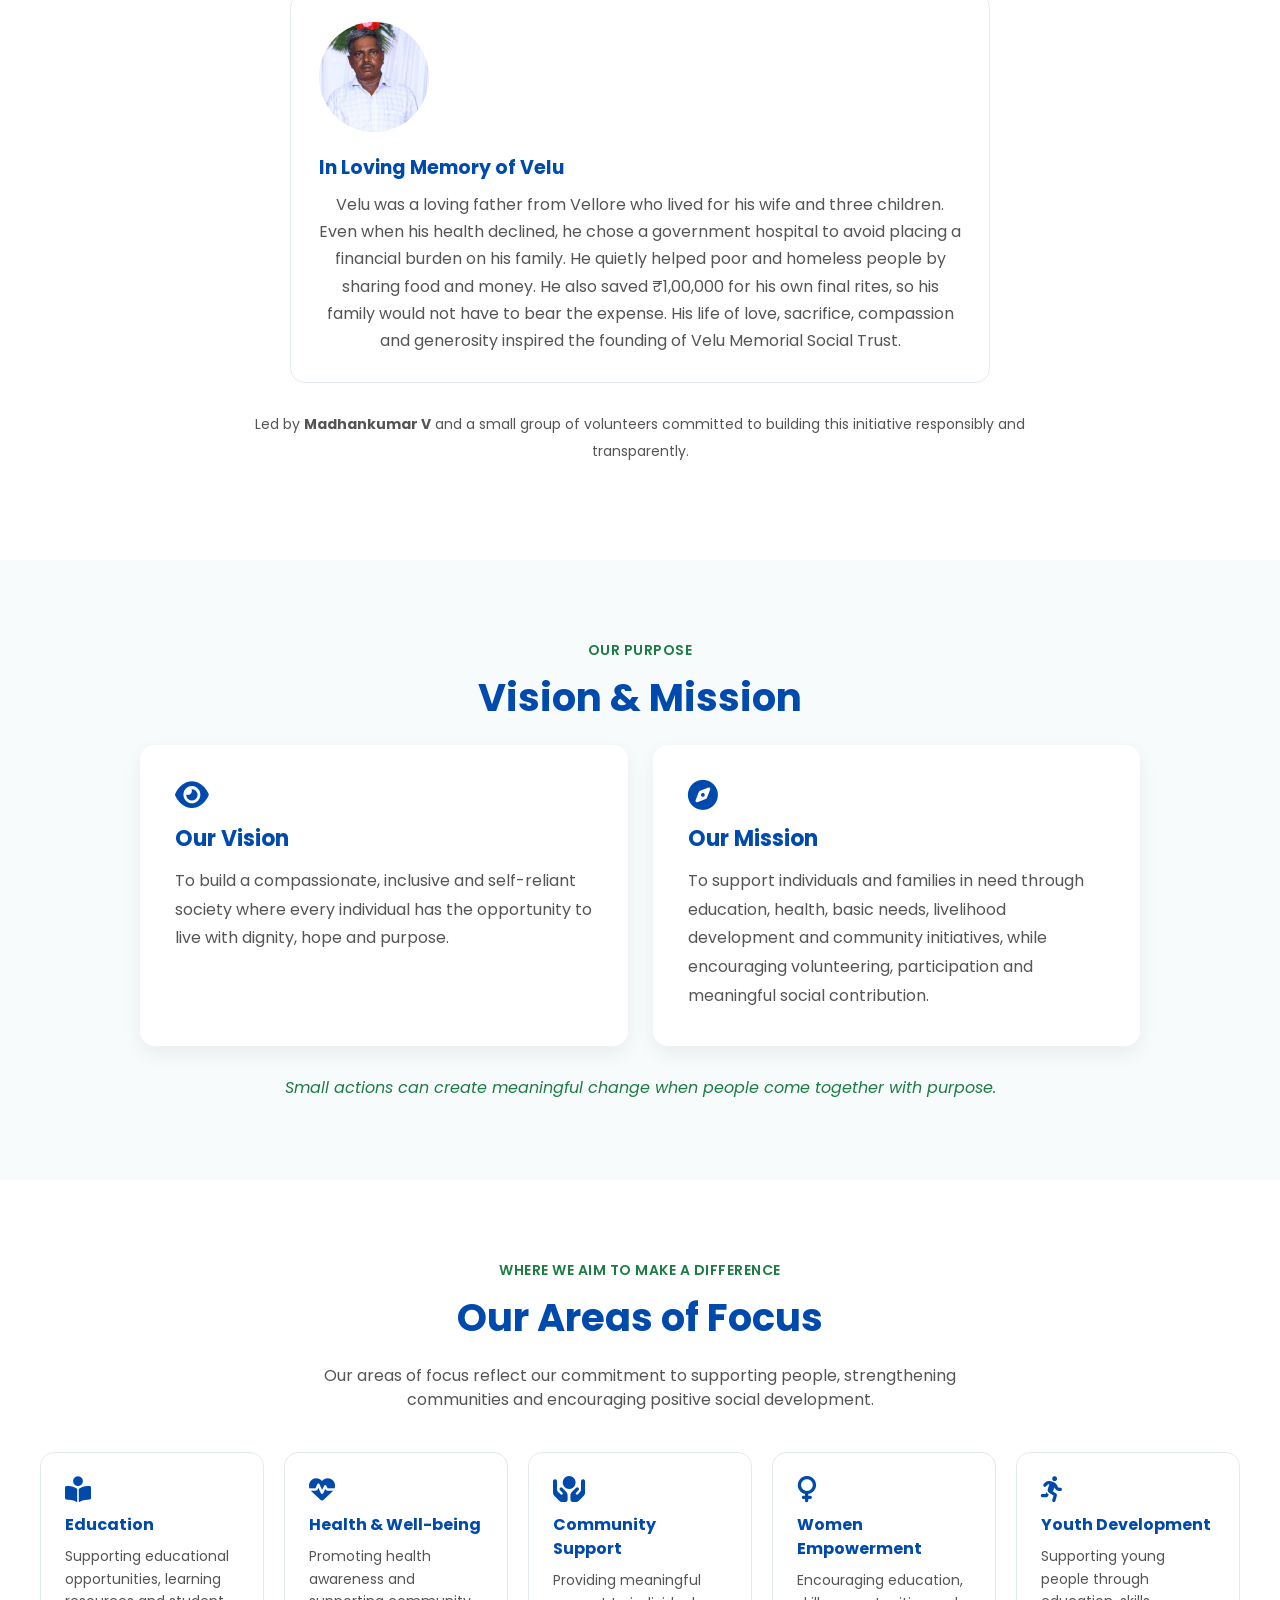
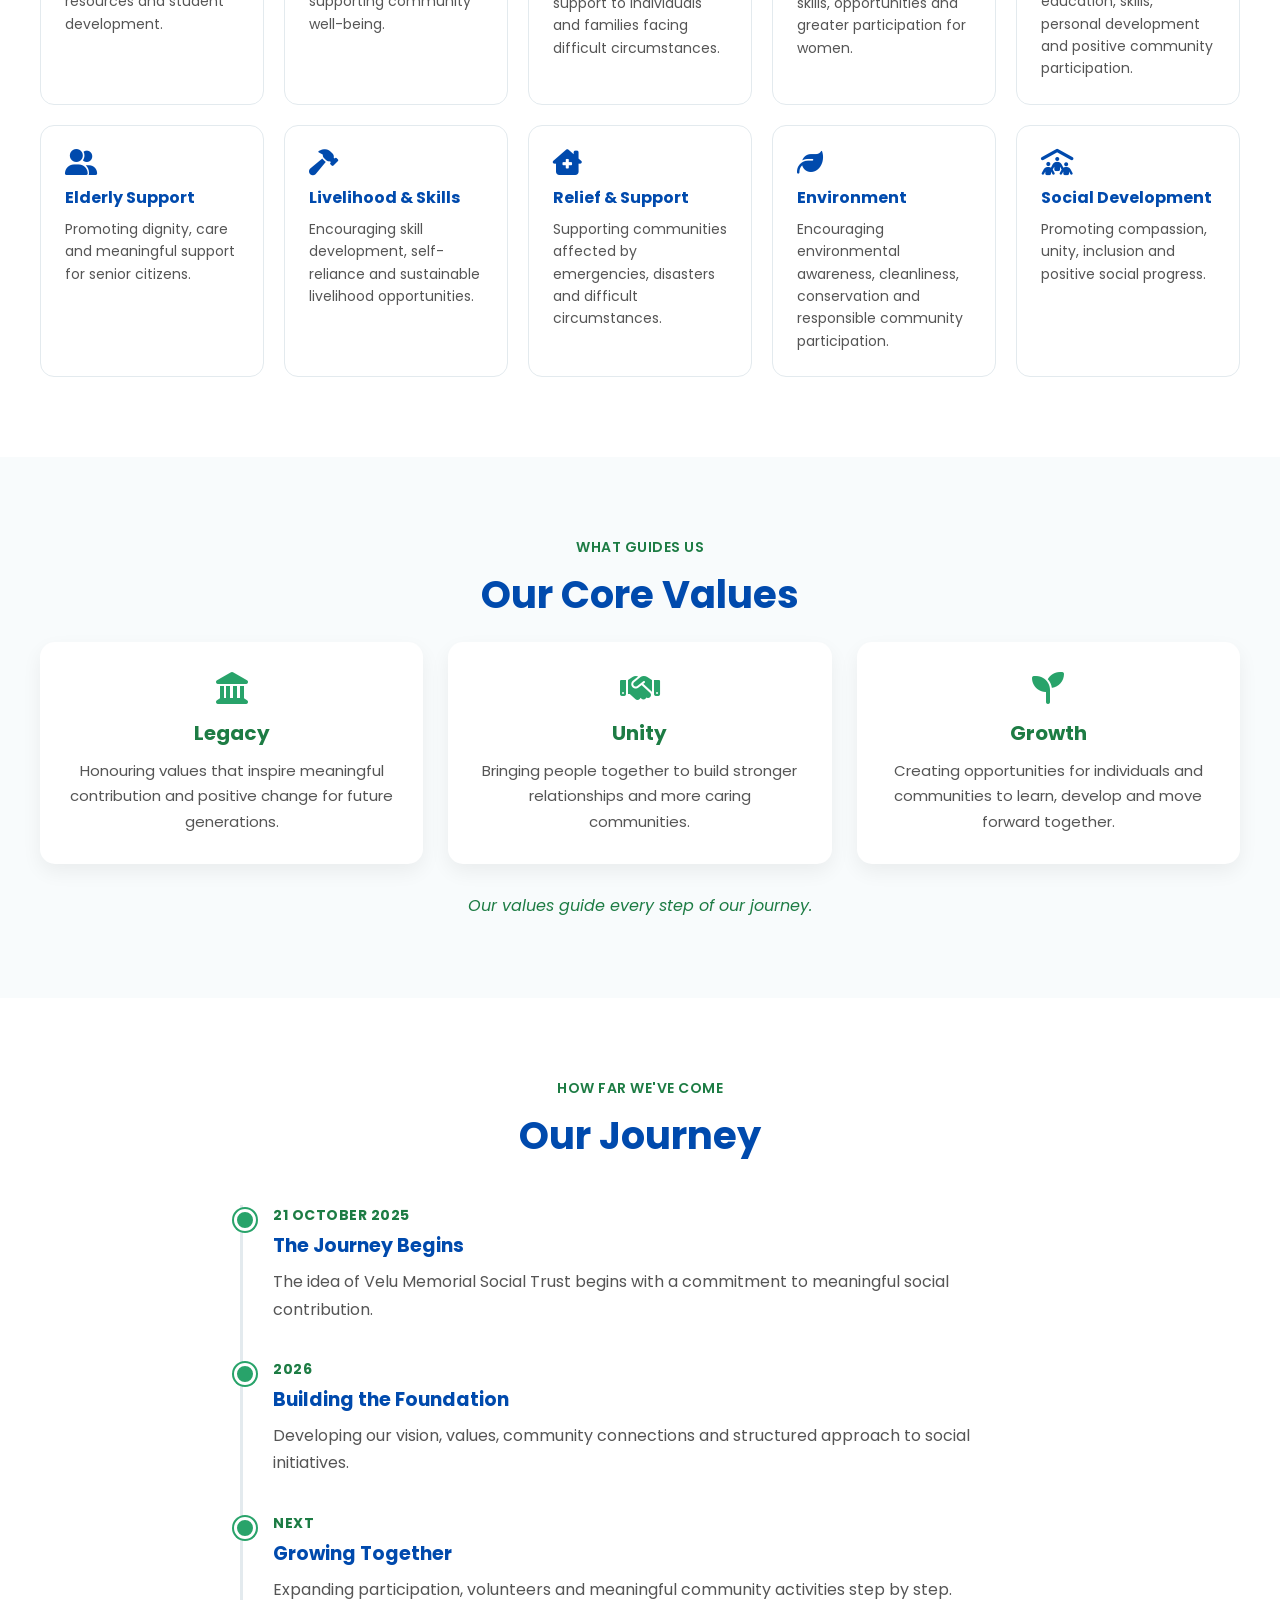
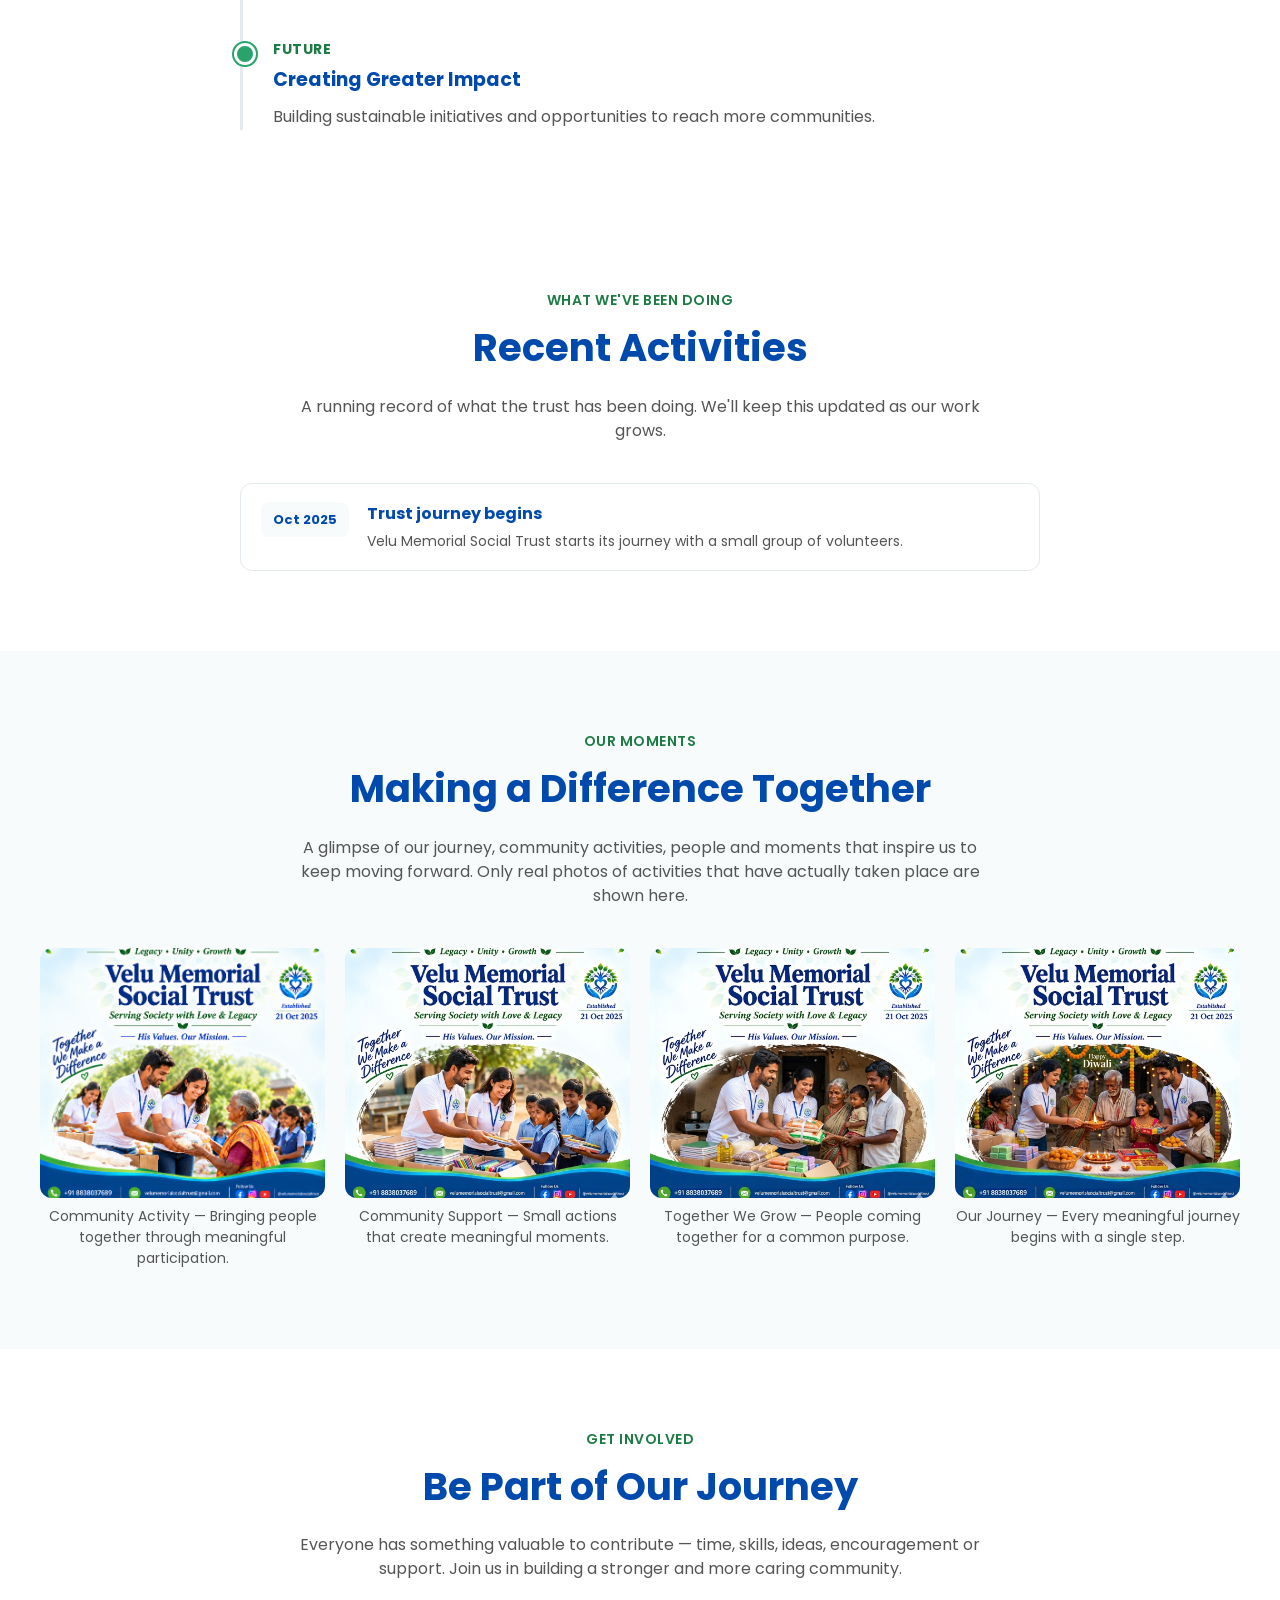
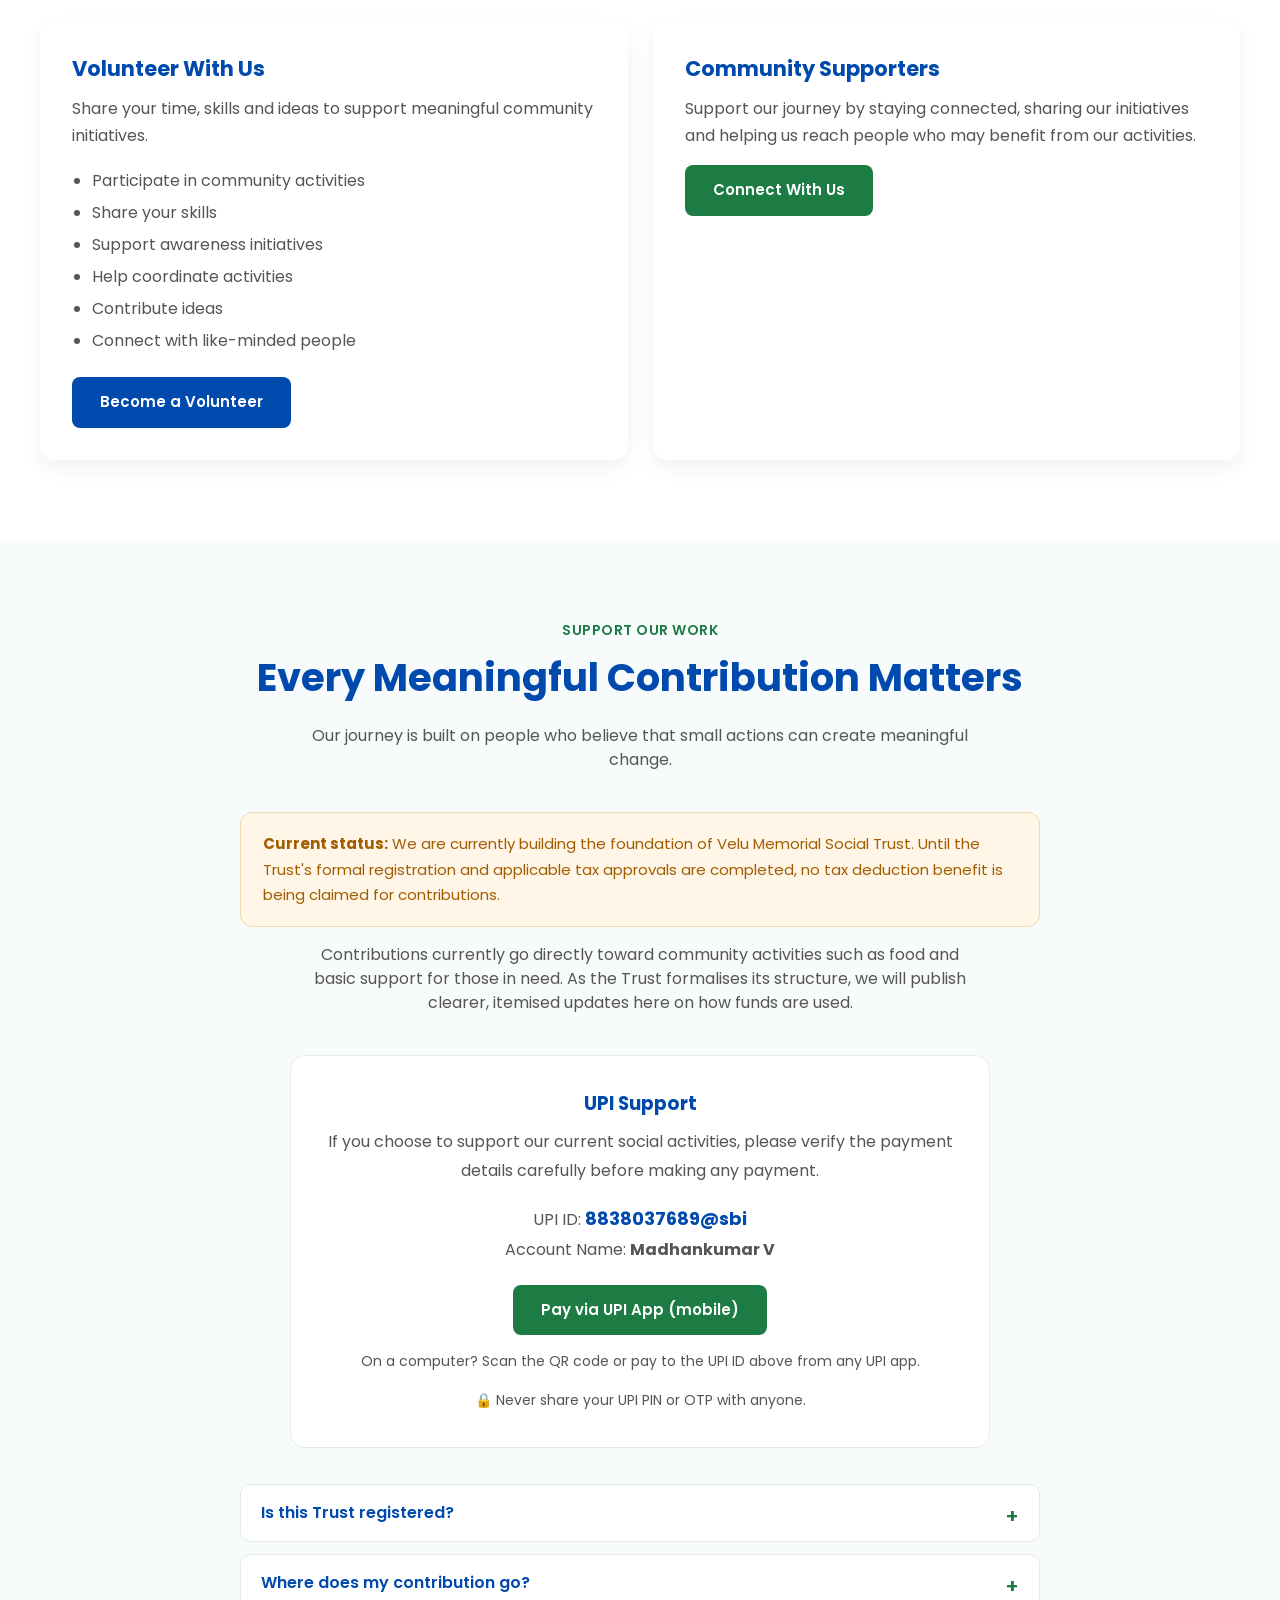
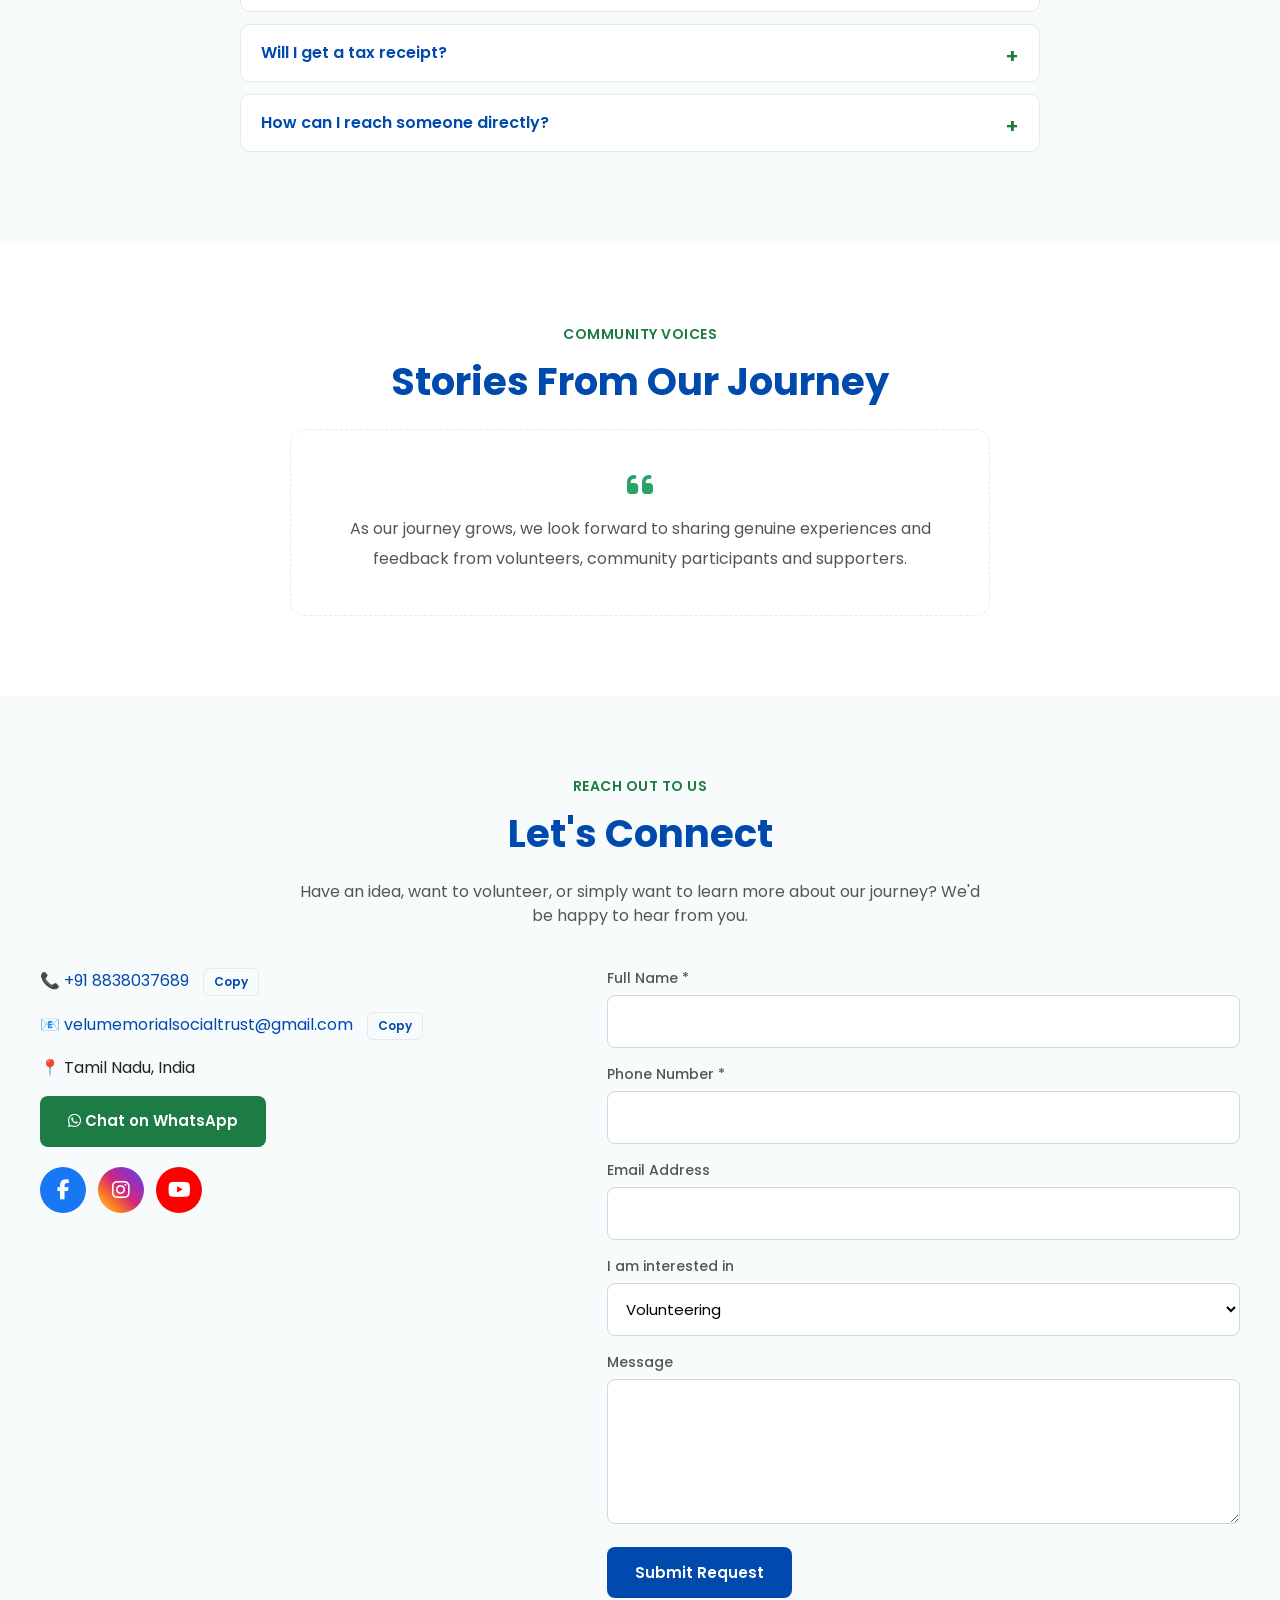
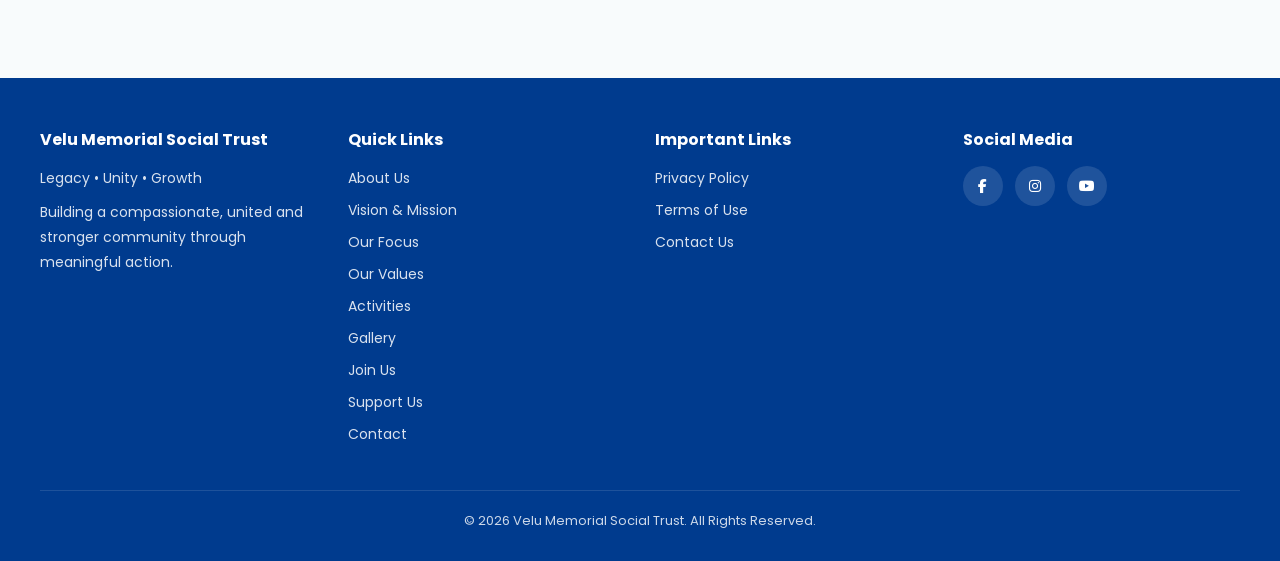
==== commit 7fa8c3e3: "Update print statement from 'Hello' to 'Goodbye'" ====
--- a/index.html
+++ b/index.html
@@ -187,13 +187,6 @@
 .lightbox:target{display:flex}
 .lightbox img{max-width:92%;max-height:88vh;border-radius:10px}
 .lightbox span{position:absolute;top:16px;right:22px;color:#fff;font-size:36px;line-height:1}
-
-/* TEAM */
-.team-grid{display:grid;grid-template-columns:repeat(auto-fit,minmax(200px,1fr));gap:25px;max-width:900px;margin:auto}
-.team-card{text-align:center}
-.team-card img{width:100px;height:100px;border-radius:50%;object-fit:cover;margin:0 auto 14px;display:block;background:#e8eef2}
-.team-card h4{color:var(--blue);font-size:16px;margin-bottom:4px}
-.team-card p{color:var(--muted);font-size:13px}
 
 /* ACTIVITIES */
 .activity-list{max-width:800px;margin:auto;display:flex;flex-direction:column;gap:16px}
@@ -314,8 +307,6 @@
         <li><a href="#vision-mission">Vision &amp; Mission</a></li>
         <li><a href="#focus">Our Focus</a></li>
         <li><a href="#values">Our Values</a></li>
-        <li><a href="#team">Trustees</a></li>
-        <li><a href="#activities">Activities</a></li>
         <li><a href="#gallery">Gallery</a></li>
         <li><a href="#join">Join Us</a></li>
         <li><a href="#support">Support Us</a></li>
@@ -488,30 +479,6 @@
         <h4>Creating Greater Impact</h4>
         <p>Building sustainable initiatives and opportunities to reach more communities.</p>
       </div>
-    </div>
-  </div>
-</section>
-
-<!-- TRUSTEES / TEAM -->
-<section id="team">
-  <div class="container">
-    <p class="eyebrow">Who Runs This Trust</p>
-    <h2 class="section-title">Our Trustees</h2>
-    <p class="section-sub">Velu Memorial Social Trust is run by a small group of people committed to transparency and meaningful action.</p>
-    <div class="team-grid">
-      <div class="team-card">
-        <img src="madhankumar.jpg" alt="Madhankumar V" loading="lazy" onerror="this.style.visibility='hidden'">
-        <h4>Madhankumar V</h4>
-        <p>Founding Trustee</p>
-      </div>
-      <!-- Add more trustees below in the same format -->
-      <!--
-      <div class="team-card">
-        <img src="name.jpg" alt="Full Name" loading="lazy" onerror="this.style.visibility='hidden'">
-        <h4>Full Name</h4>
-        <p>Role / Trustee</p>
-      </div>
-      -->
     </div>
   </div>
 </section>
@@ -729,7 +696,6 @@
         <li><a href="#vision-mission">Vision &amp; Mission</a></li>
         <li><a href="#focus">Our Focus</a></li>
         <li><a href="#values">Our Values</a></li>
-        <li><a href="#team">Trustees</a></li>
         <li><a href="#activities">Activities</a></li>
         <li><a href="#gallery">Gallery</a></li>
         <li><a href="#join">Join Us</a></li>
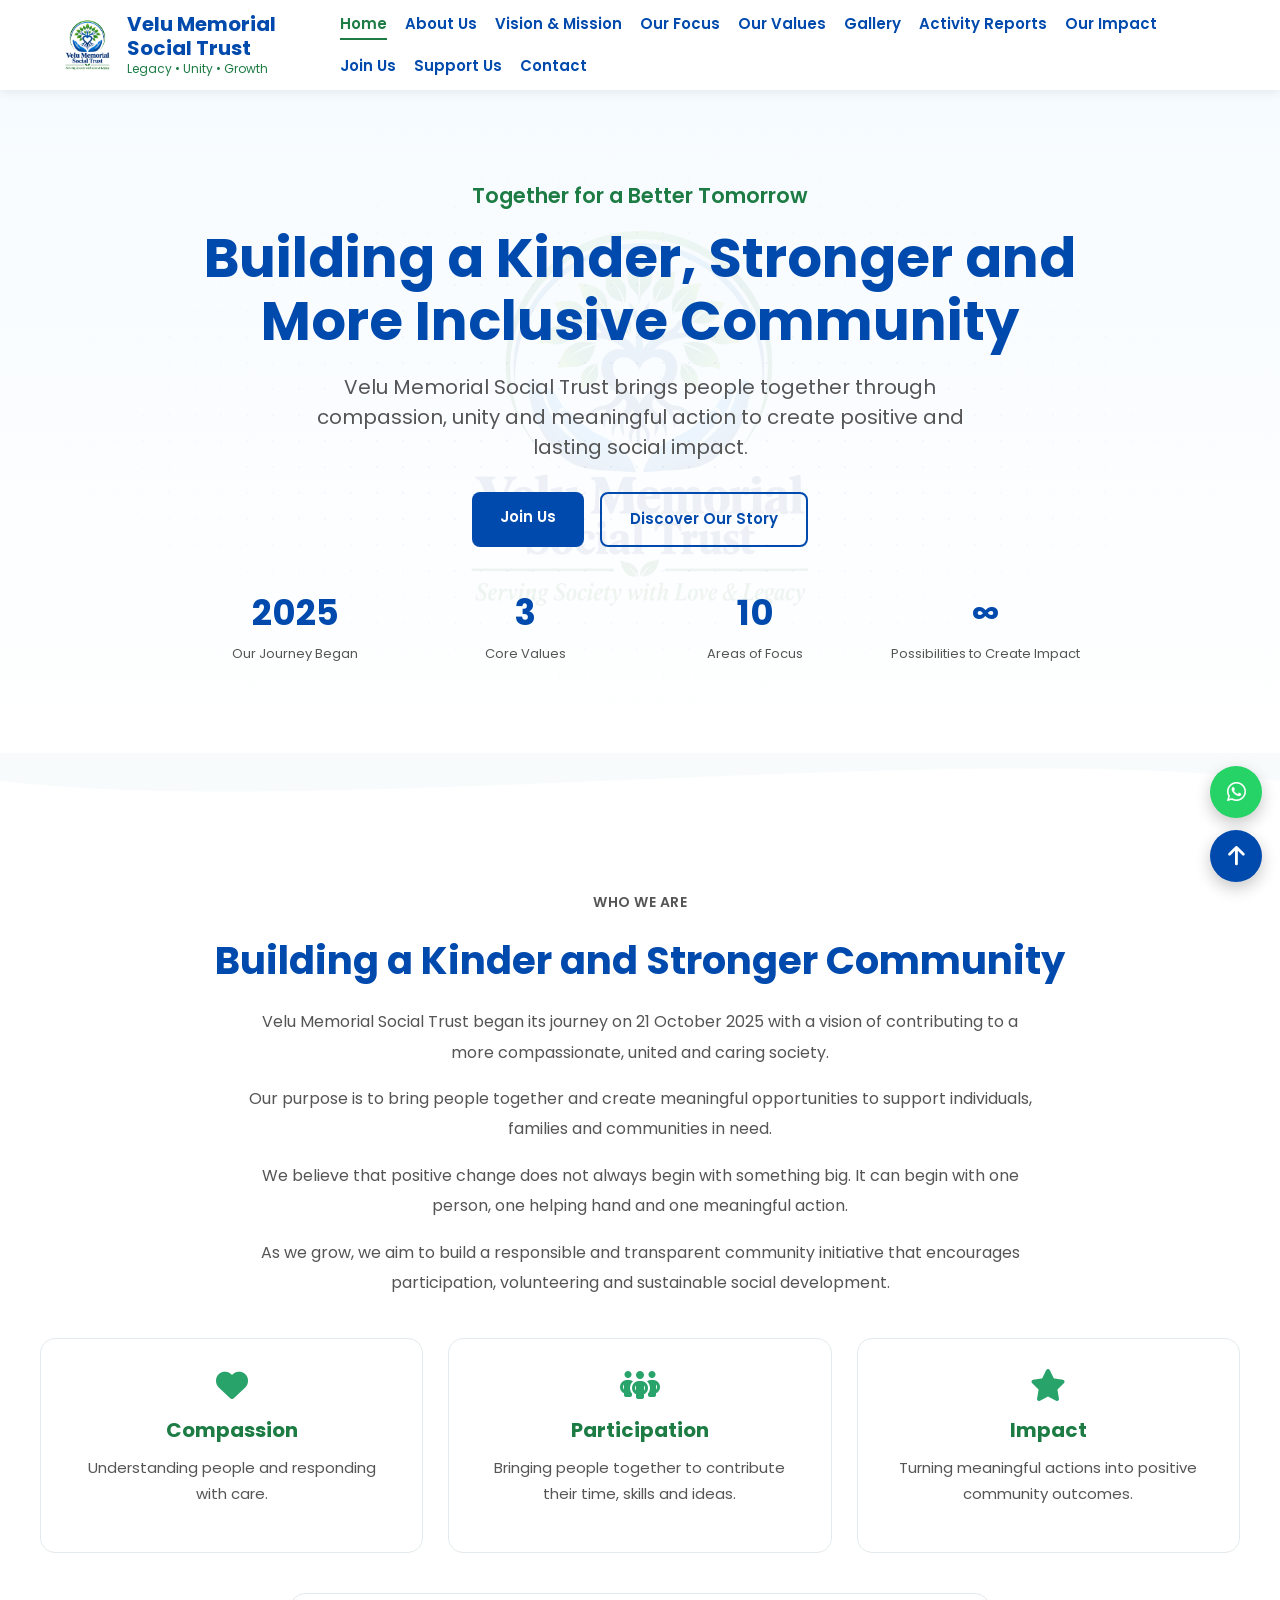
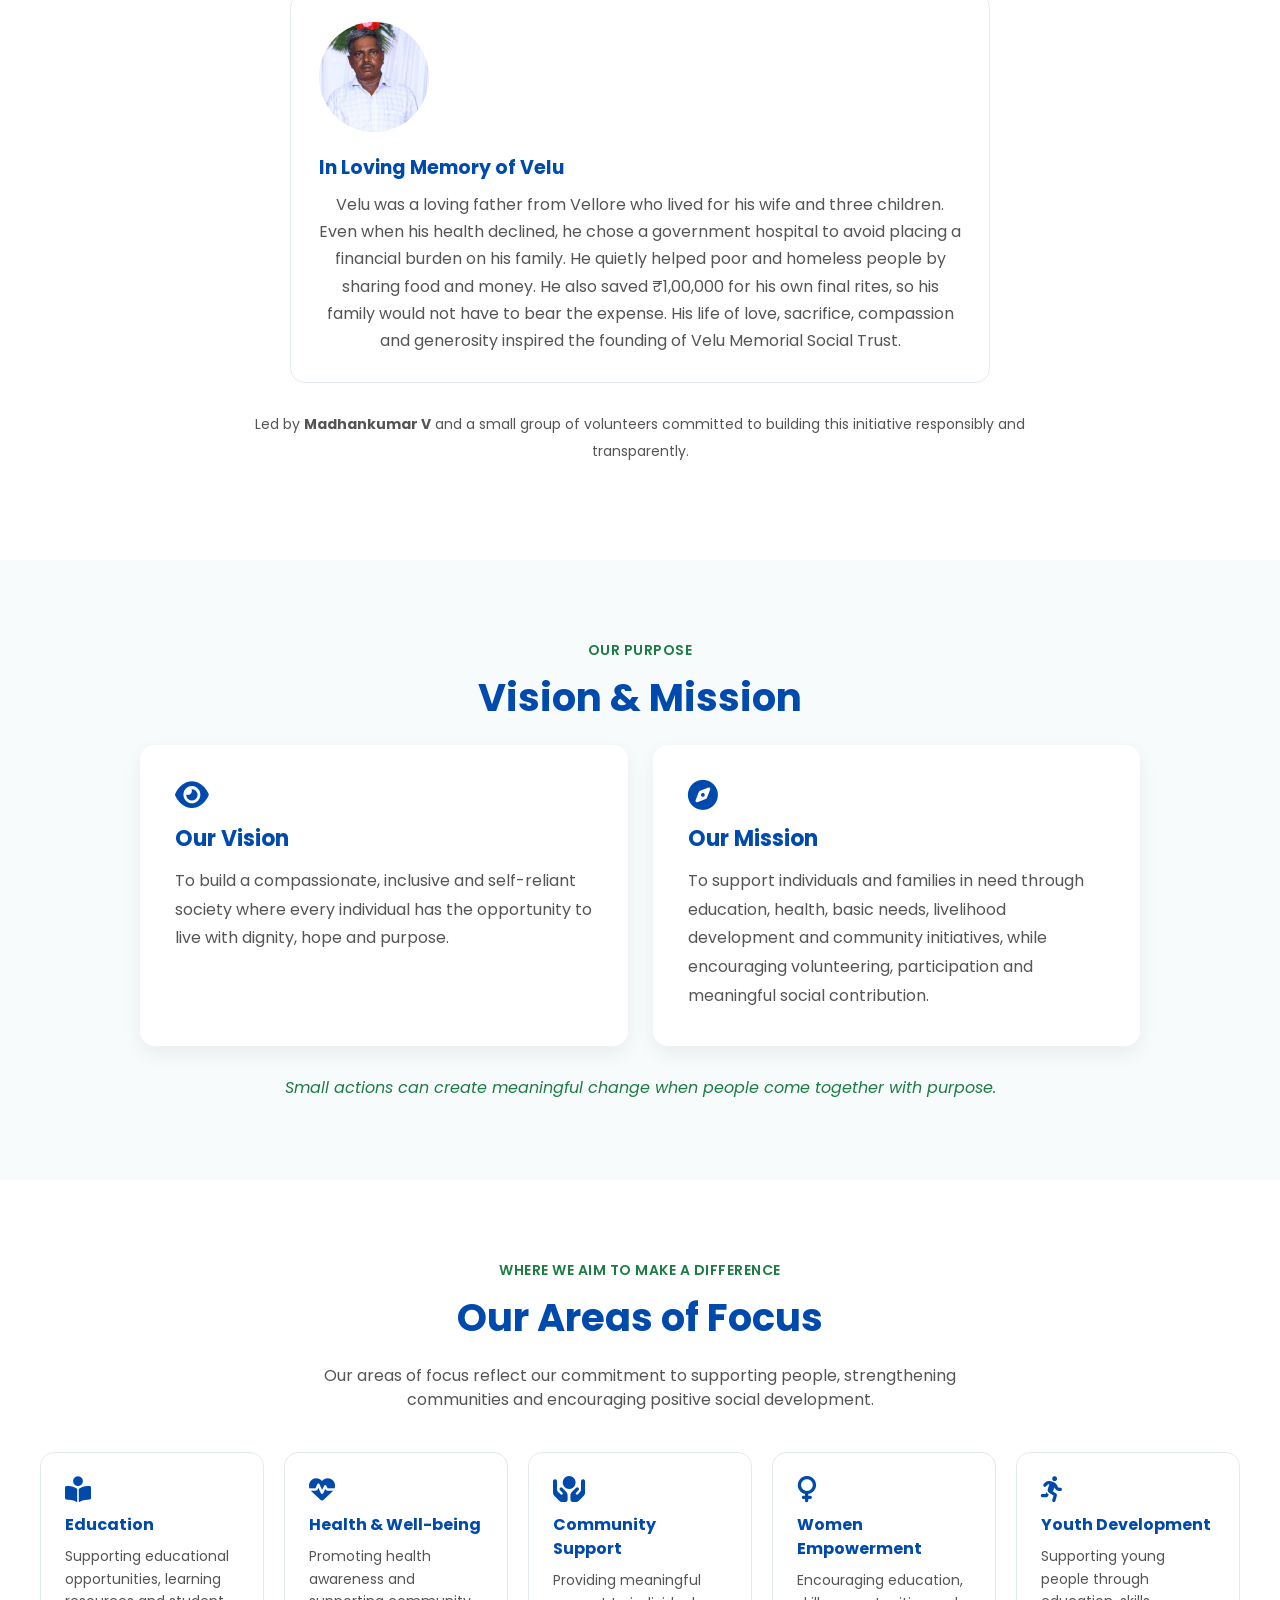
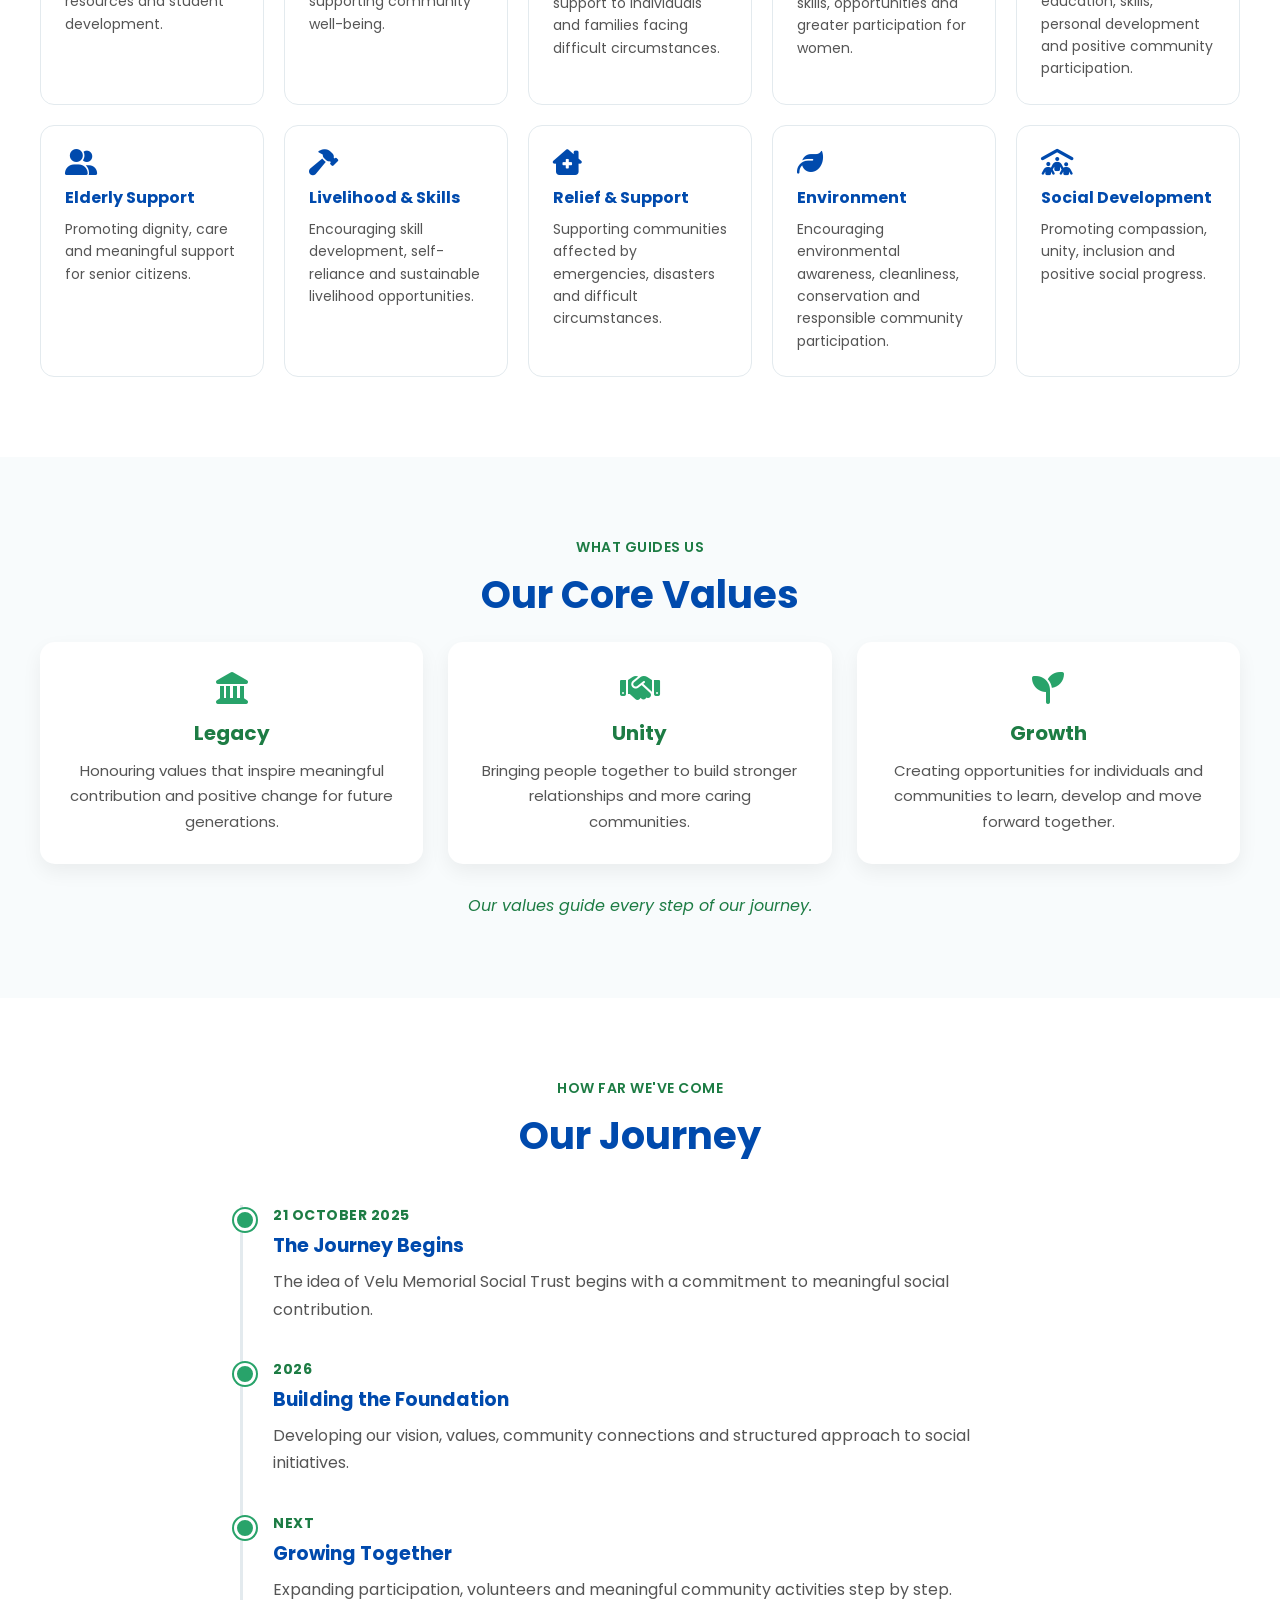
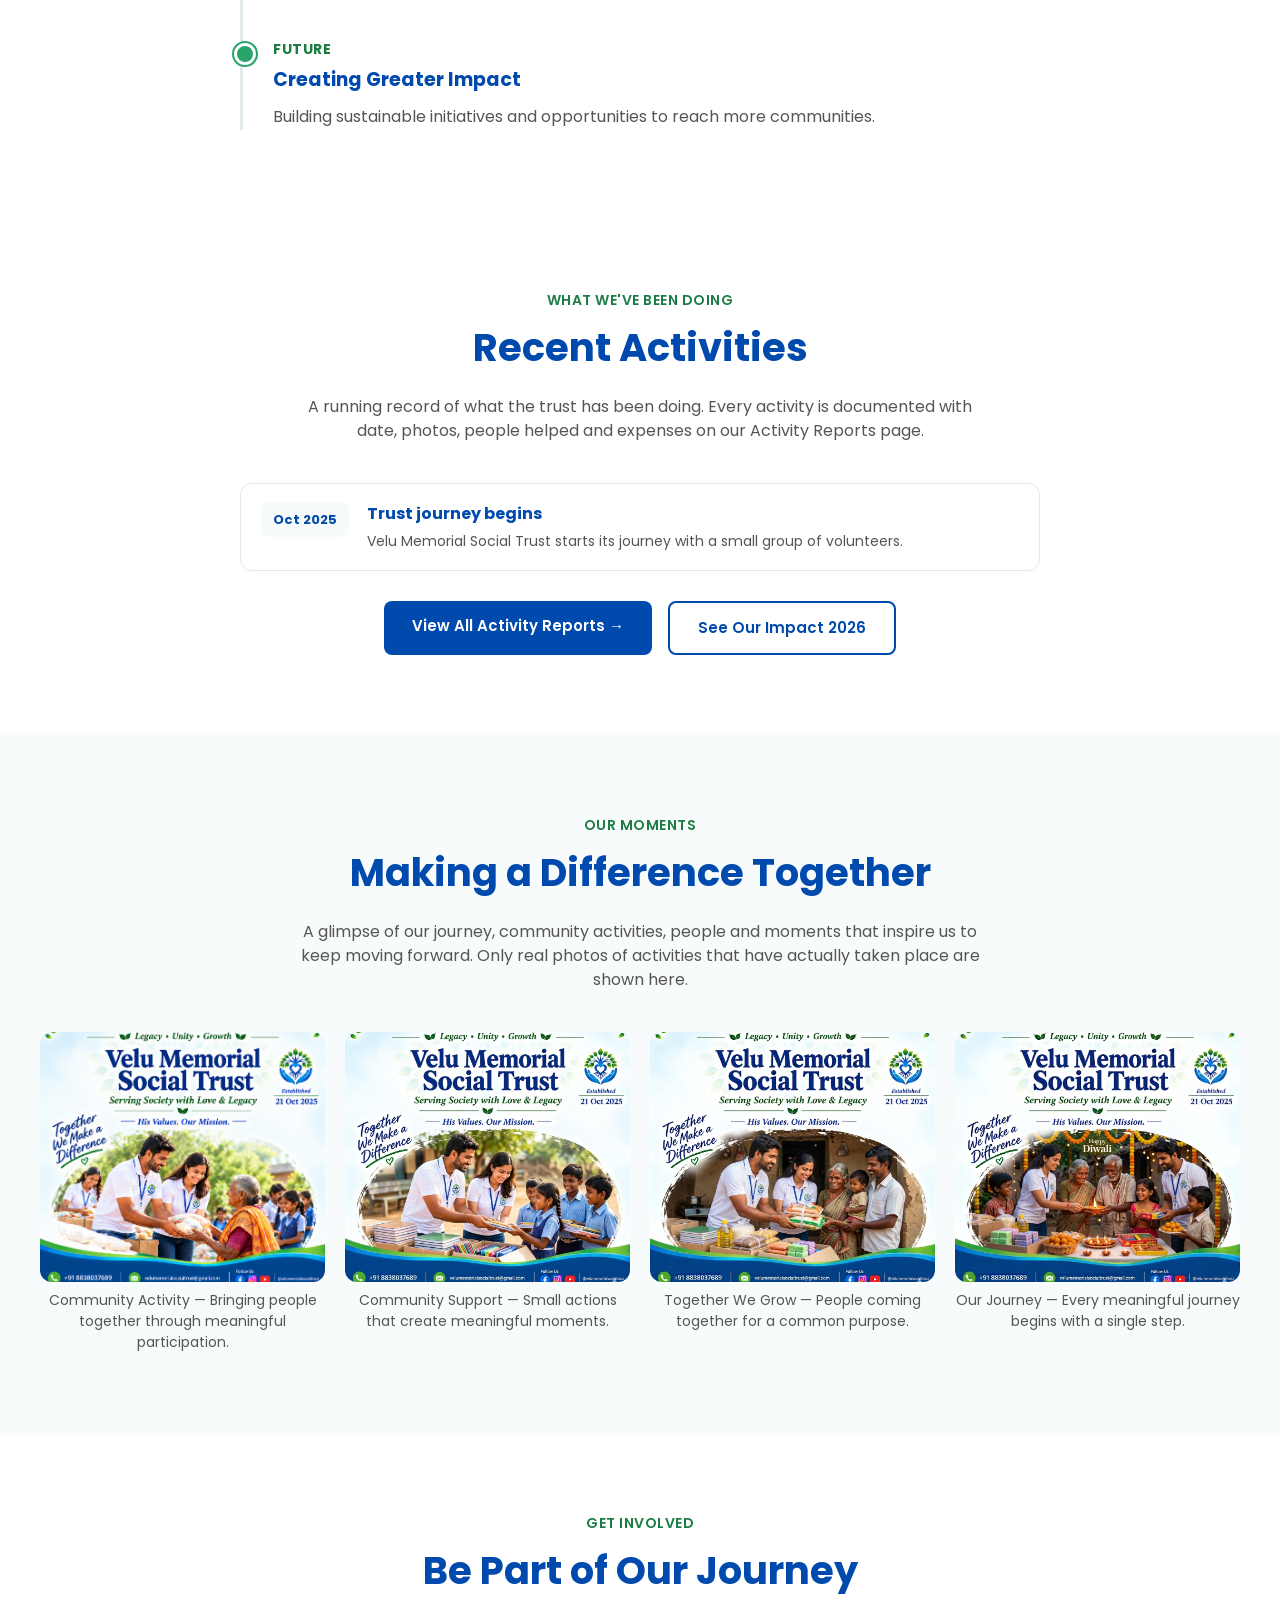
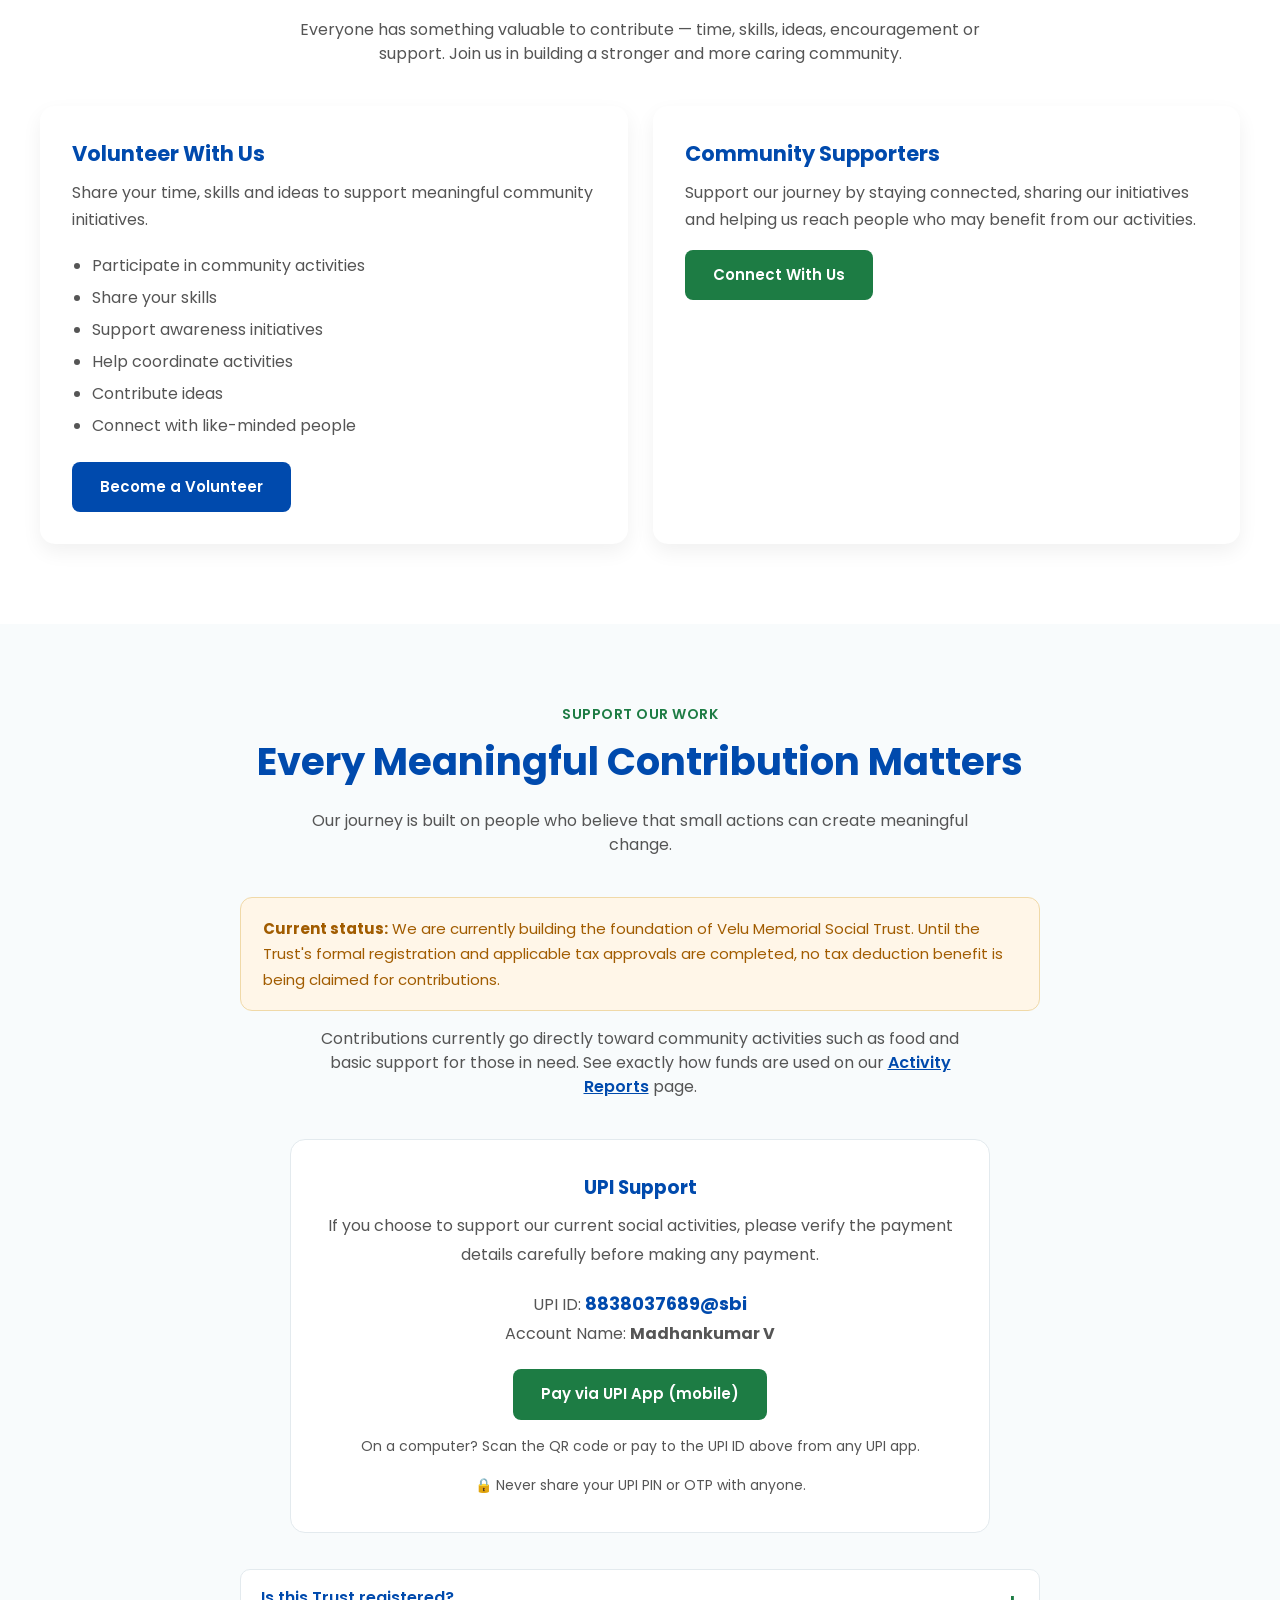
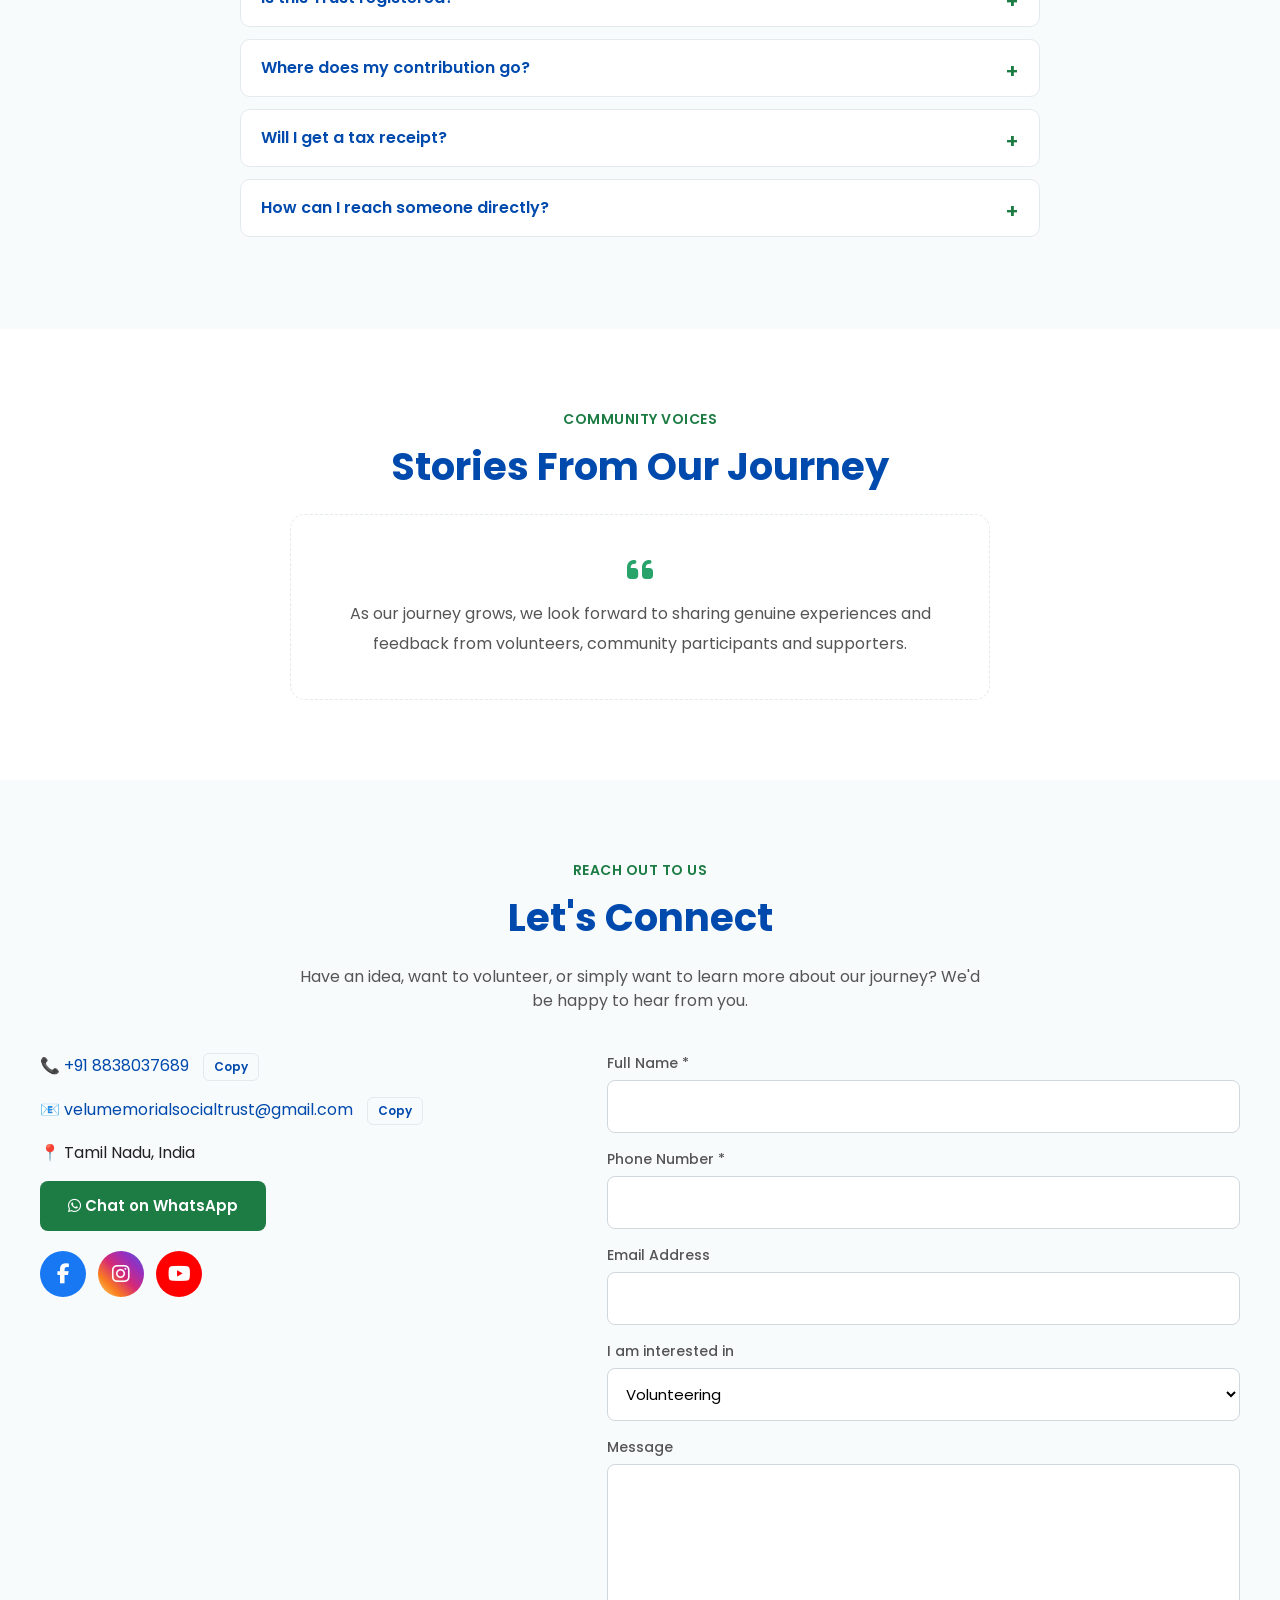
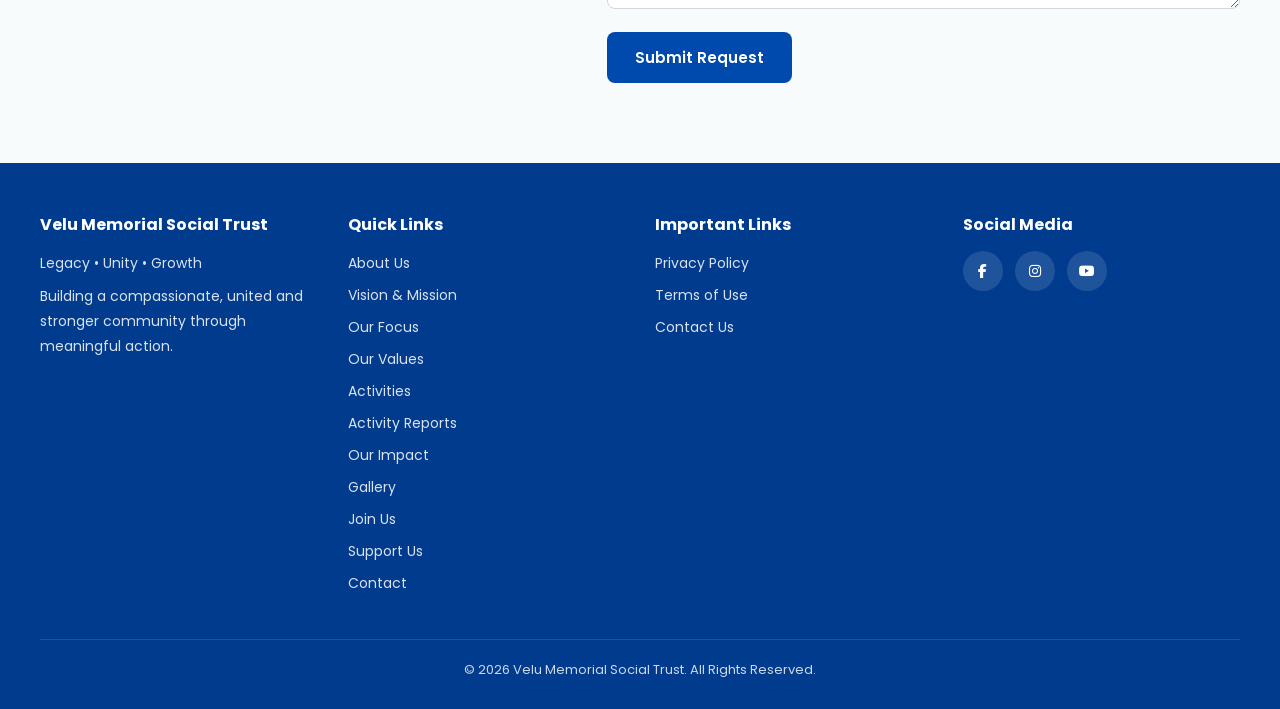
==== commit 69f86ef9: "Update print statement from 'Hello' to 'Goodbye'" ====
--- a/index.html
+++ b/index.html
@@ -194,6 +194,7 @@
 .activity-date{flex-shrink:0;background:var(--bg);color:var(--blue);font-weight:700;font-size:13px;border-radius:8px;padding:8px 12px;text-align:center;min-width:78px}
 .activity-item h4{color:var(--blue);font-size:16px;margin-bottom:4px}
 .activity-item p{color:var(--muted);font-size:14px;line-height:1.6}
+.activity-cta{display:flex;gap:16px;justify-content:center;flex-wrap:wrap;margin-top:30px}
 
 /* GET INVOLVED */
 .involve-grid{display:grid;grid-template-columns:repeat(auto-fit,minmax(320px,1fr));gap:25px}
@@ -308,6 +309,8 @@
         <li><a href="#focus">Our Focus</a></li>
         <li><a href="#values">Our Values</a></li>
         <li><a href="#gallery">Gallery</a></li>
+        <li><a href="activity-reports.html">Activity Reports</a></li>
+        <li><a href="impact.html">Our Impact</a></li>
         <li><a href="#join">Join Us</a></li>
         <li><a href="#support">Support Us</a></li>
         <li><a href="#contact">Contact</a></li>
@@ -488,7 +491,7 @@
   <div class="container">
     <p class="eyebrow">What We've Been Doing</p>
     <h2 class="section-title">Recent Activities</h2>
-    <p class="section-sub">A running record of what the trust has been doing. We'll keep this updated as our work grows.</p>
+    <p class="section-sub">A running record of what the trust has been doing. Every activity is documented with date, photos, people helped and expenses on our Activity Reports page.</p>
     <div class="activity-list">
       <!-- Replace with real dated entries as activities happen -->
       <div class="activity-item">
@@ -498,6 +501,10 @@
           <p>Velu Memorial Social Trust starts its journey with a small group of volunteers.</p>
         </div>
       </div>
+    </div>
+    <div class="activity-cta">
+      <a href="activity-reports.html" class="btn">View All Activity Reports &rarr;</a>
+      <a href="impact.html" class="btn btn-outline">See Our Impact 2026</a>
     </div>
   </div>
 </section>
@@ -574,7 +581,7 @@
       <strong>Current status:</strong> We are currently building the foundation of Velu Memorial Social Trust. Until the Trust's formal registration and applicable tax approvals are completed, no tax deduction benefit is being claimed for contributions.
     </div>
     <p class="section-sub" style="margin-top:-14px">
-      Contributions currently go directly toward community activities such as food and basic support for those in need. As the Trust formalises its structure, we will publish clearer, itemised updates here on how funds are used.
+      Contributions currently go directly toward community activities such as food and basic support for those in need. See exactly how funds are used on our <a href="activity-reports.html" style="color:var(--blue);font-weight:600">Activity Reports</a> page.
     </p>
 
     <div class="support-box">
@@ -597,7 +604,7 @@
       </details>
       <details>
         <summary>Where does my contribution go?</summary>
-        <p>Contributions support our current community activities. As we formalise our structure, we will publish clearer, itemised updates on how funds are used.</p>
+        <p>Contributions support our current community activities. Every activity, with photos, number of people helped and expenses, is published on our <a class="link" href="activity-reports.html" style="color:var(--blue)">Activity Reports</a> page, and yearly totals are on the <a class="link" href="impact.html" style="color:var(--blue)">Our Impact</a> page.</p>
       </details>
       <details>
         <summary>Will I get a tax receipt?</summary>
@@ -697,6 +704,8 @@
         <li><a href="#focus">Our Focus</a></li>
         <li><a href="#values">Our Values</a></li>
         <li><a href="#activities">Activities</a></li>
+        <li><a href="activity-reports.html">Activity Reports</a></li>
+        <li><a href="impact.html">Our Impact</a></li>
         <li><a href="#gallery">Gallery</a></li>
         <li><a href="#join">Join Us</a></li>
         <li><a href="#support">Support Us</a></li>
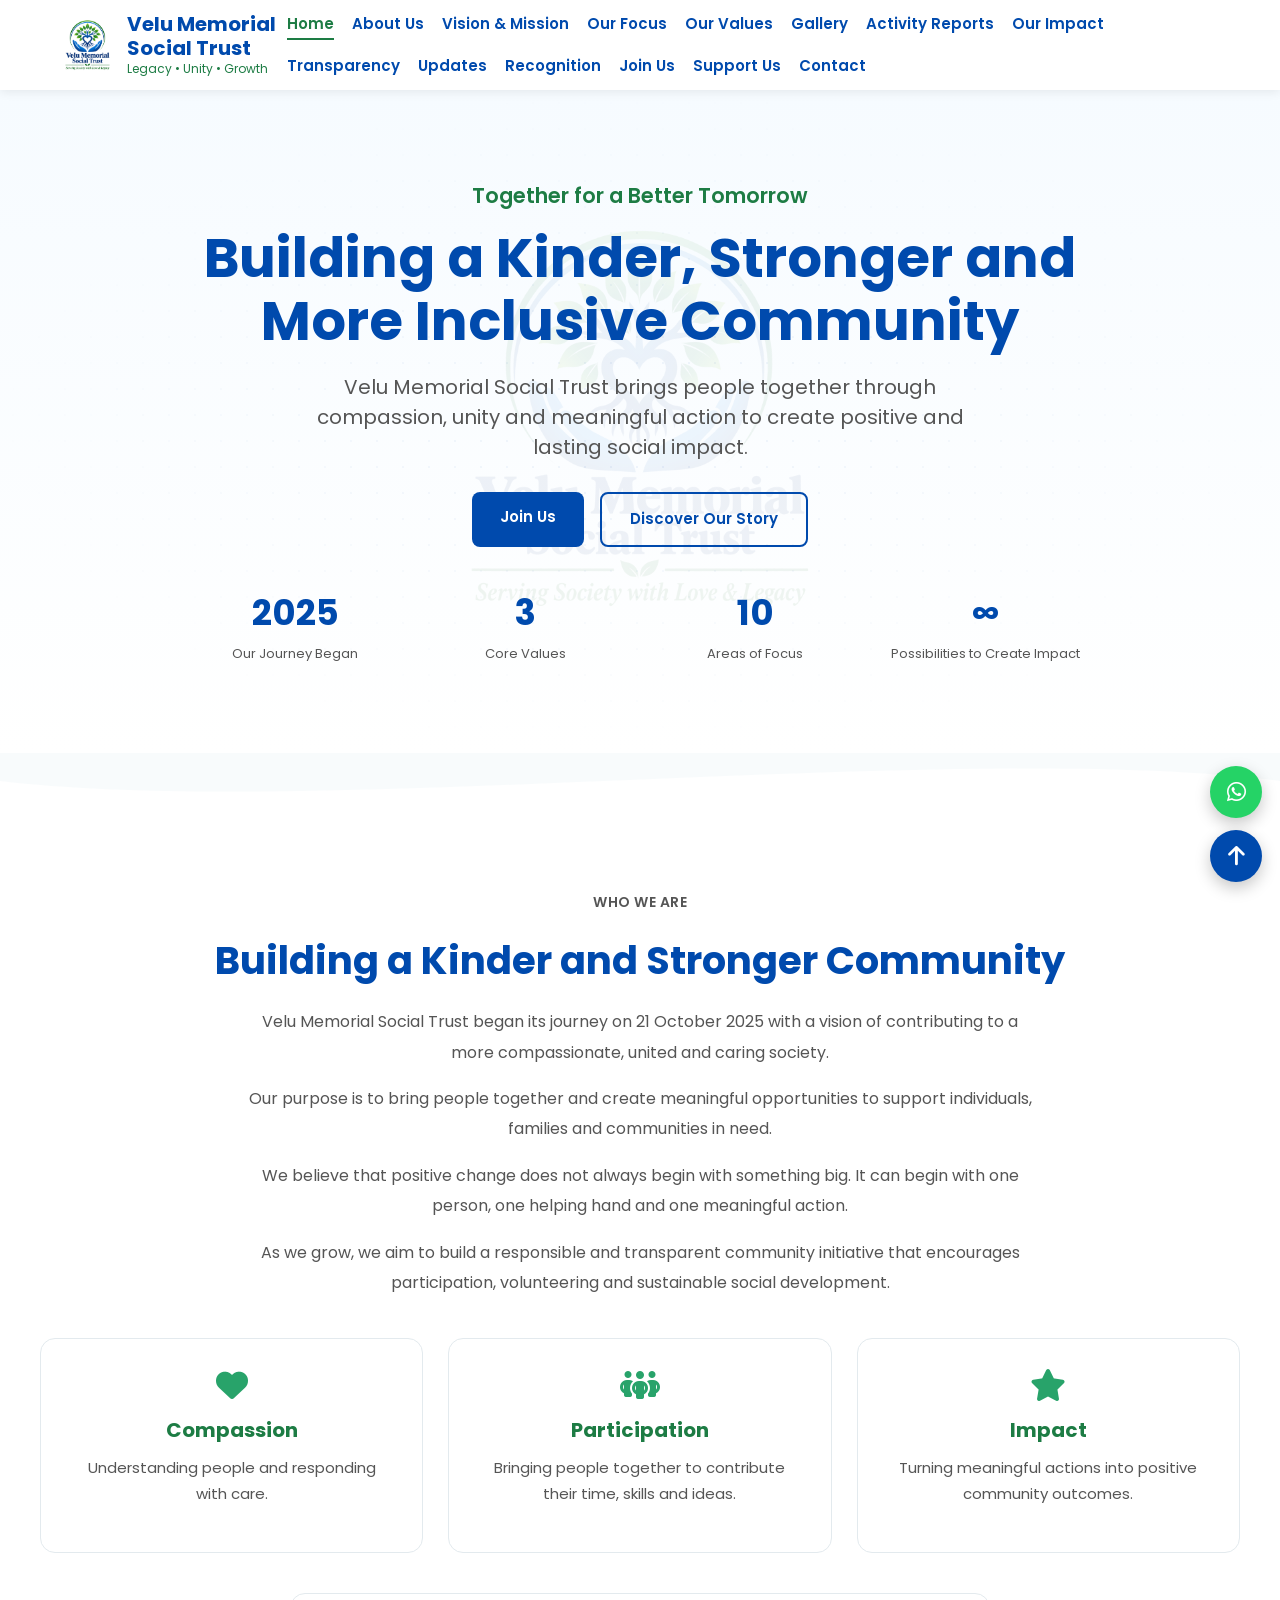
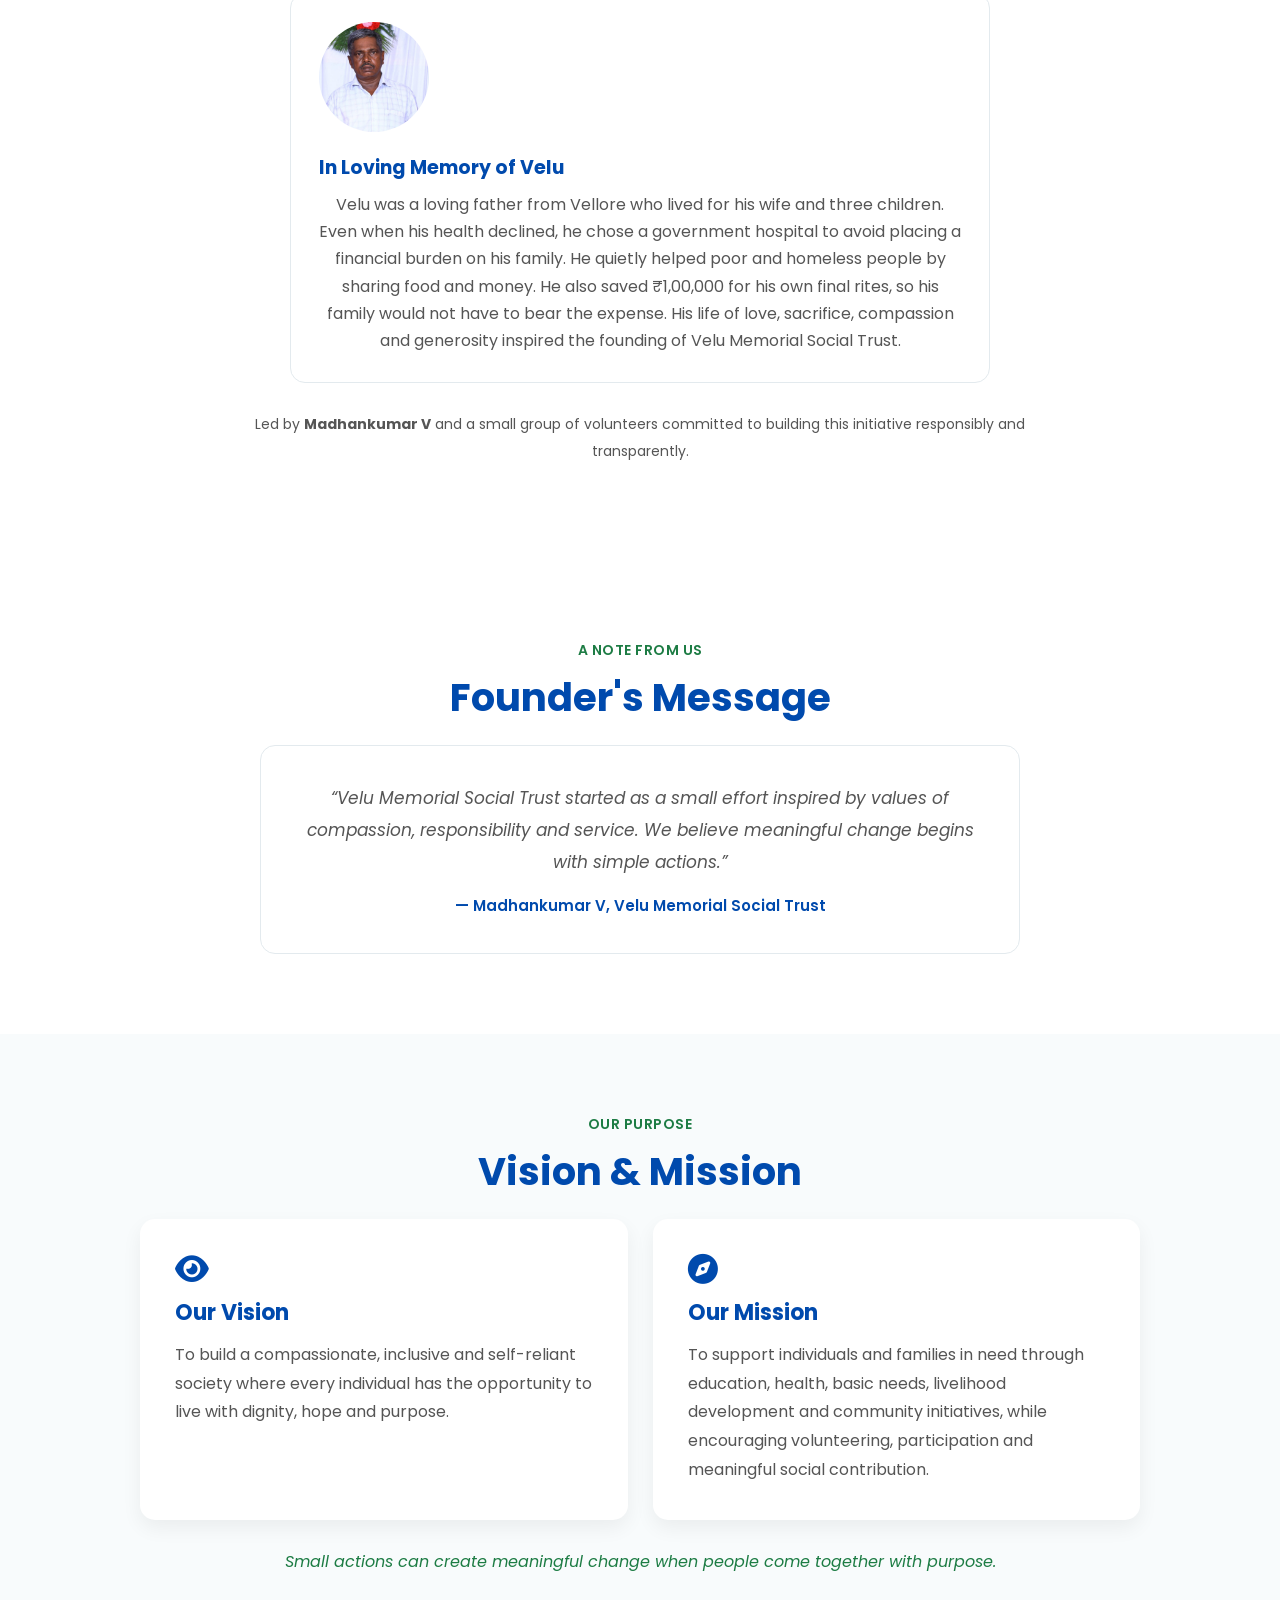
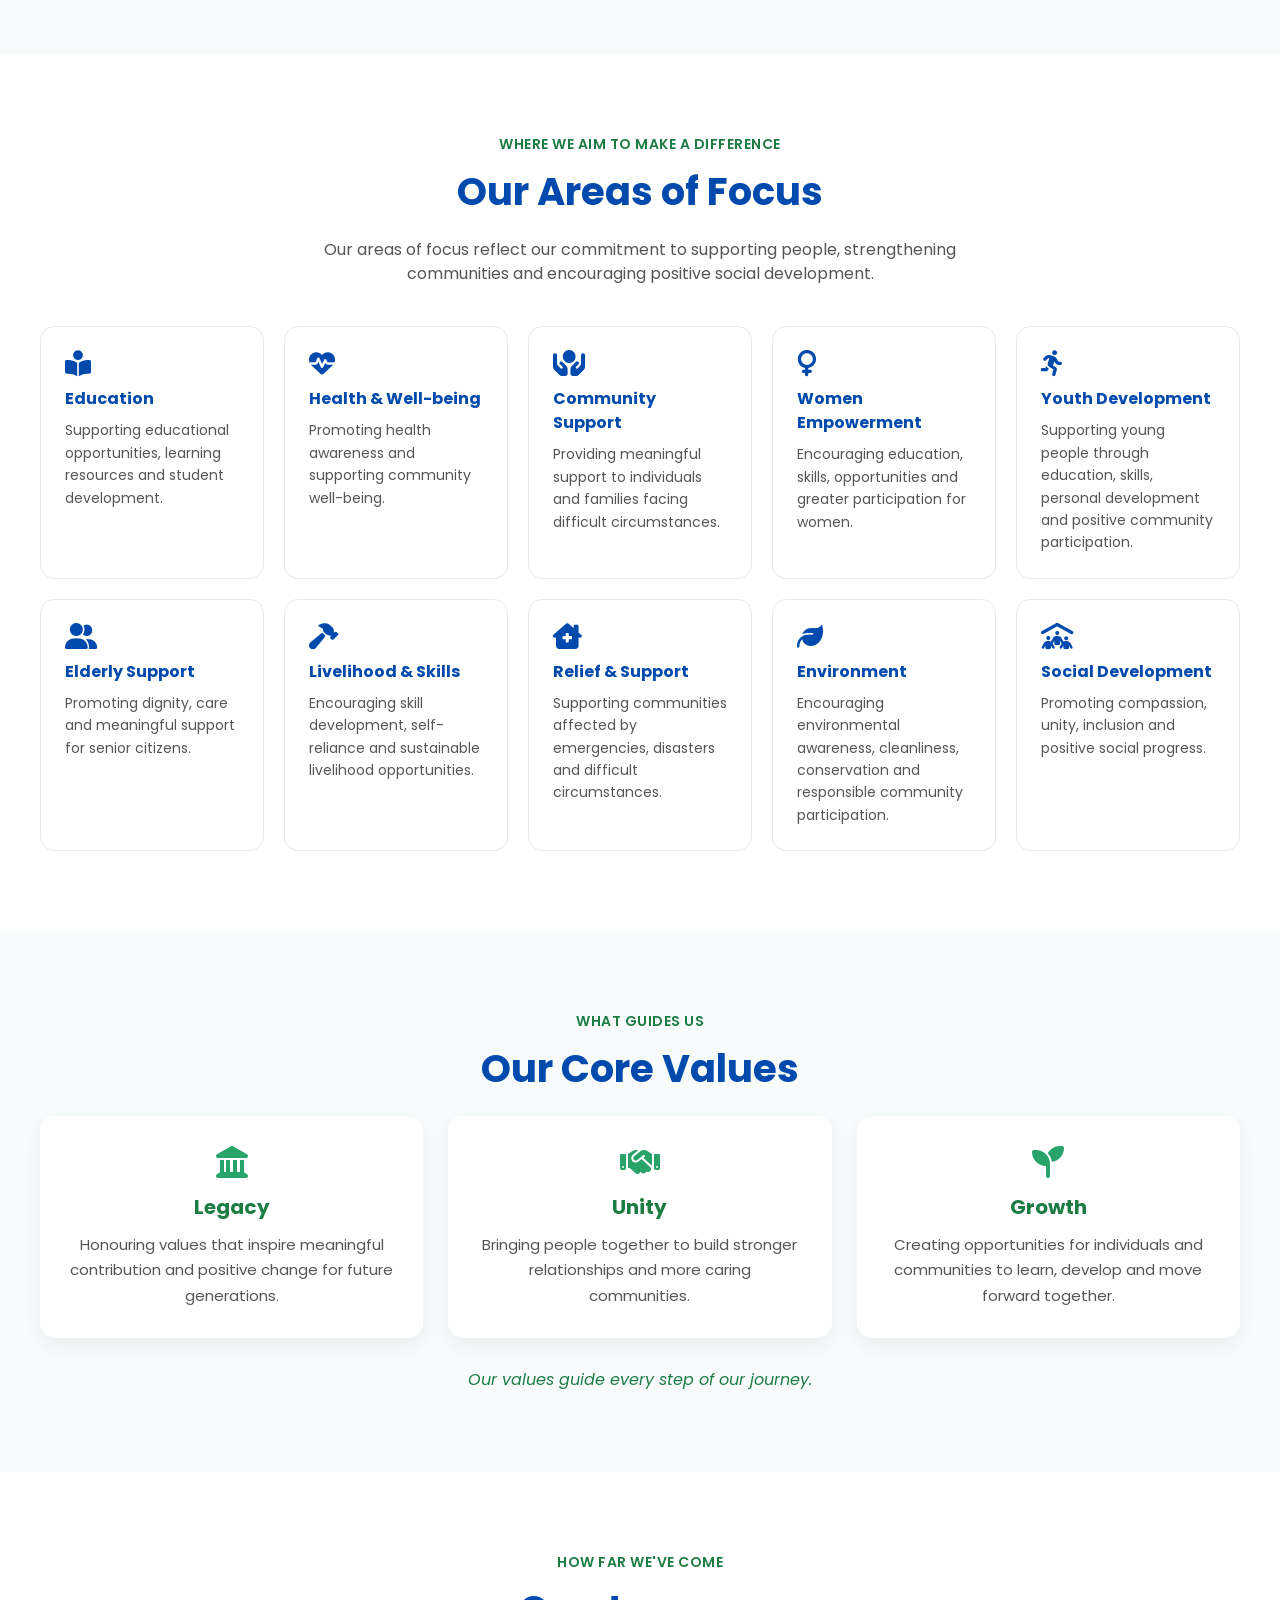
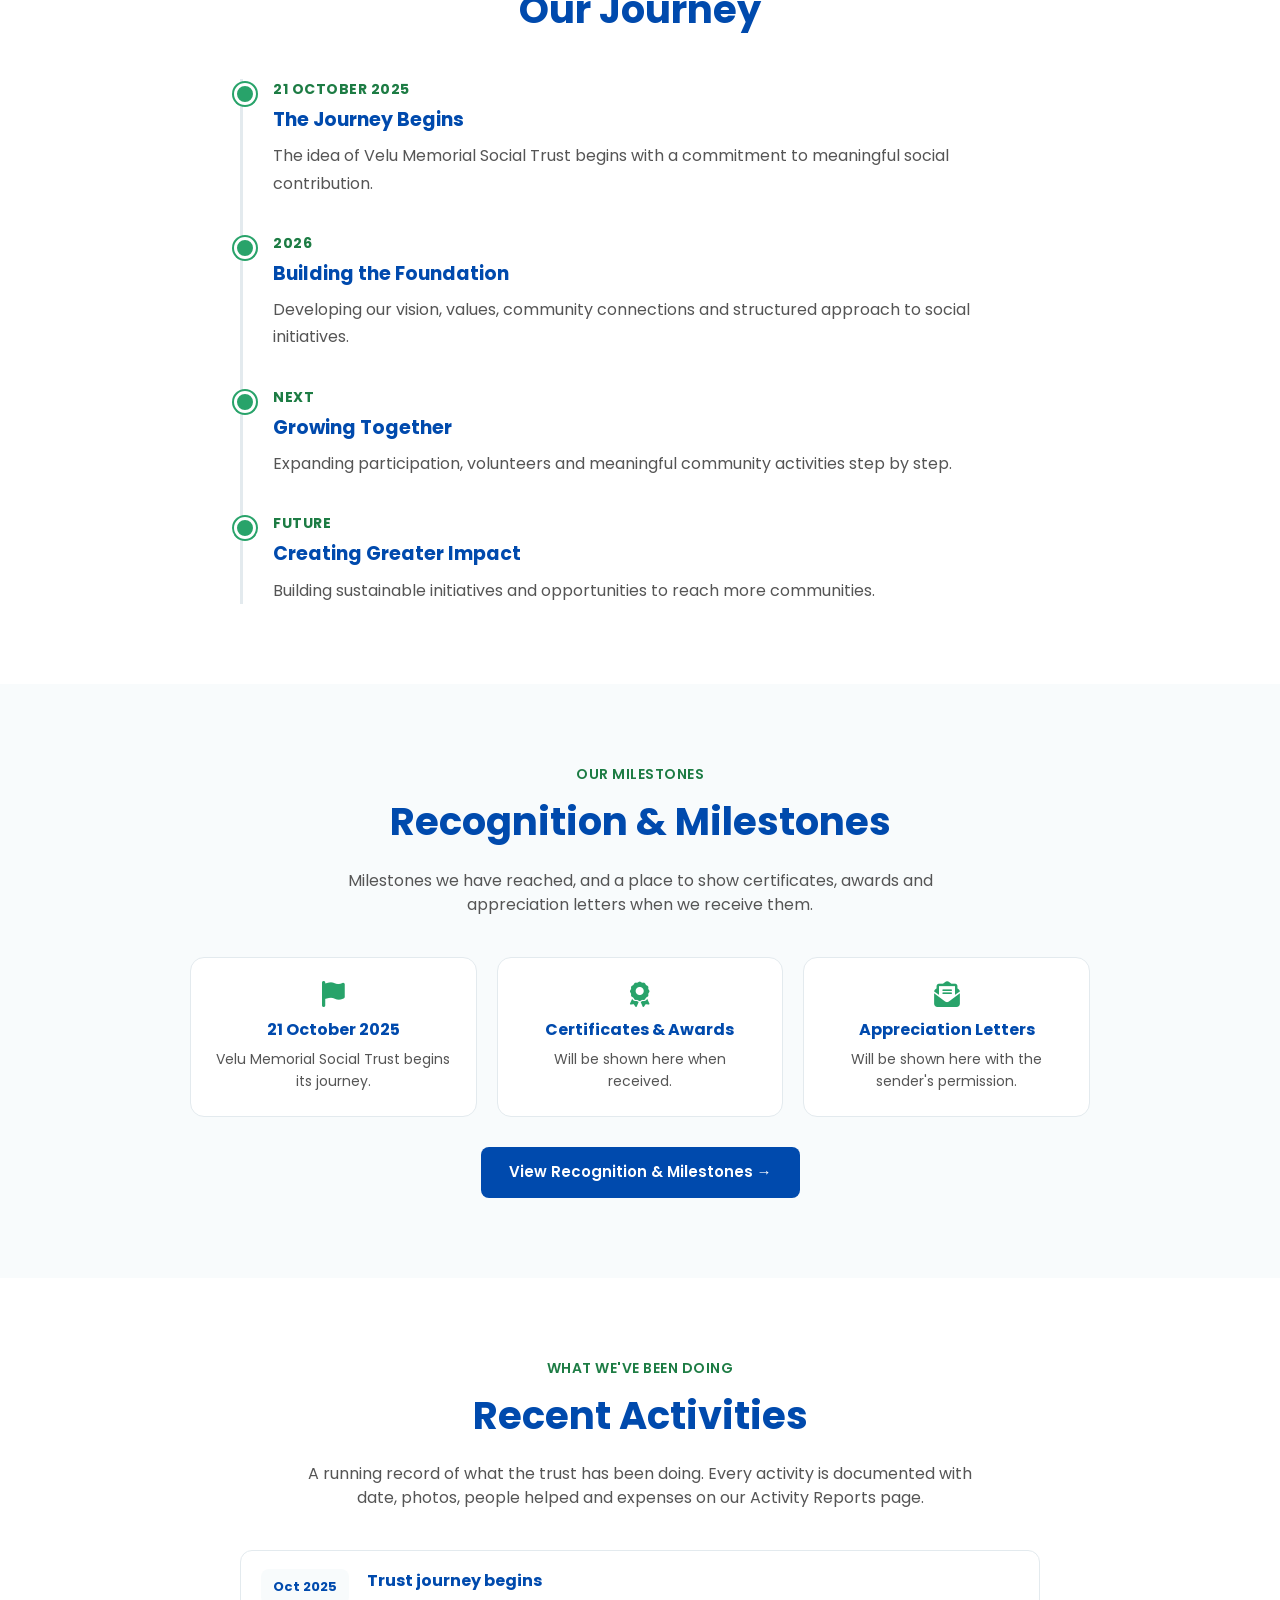
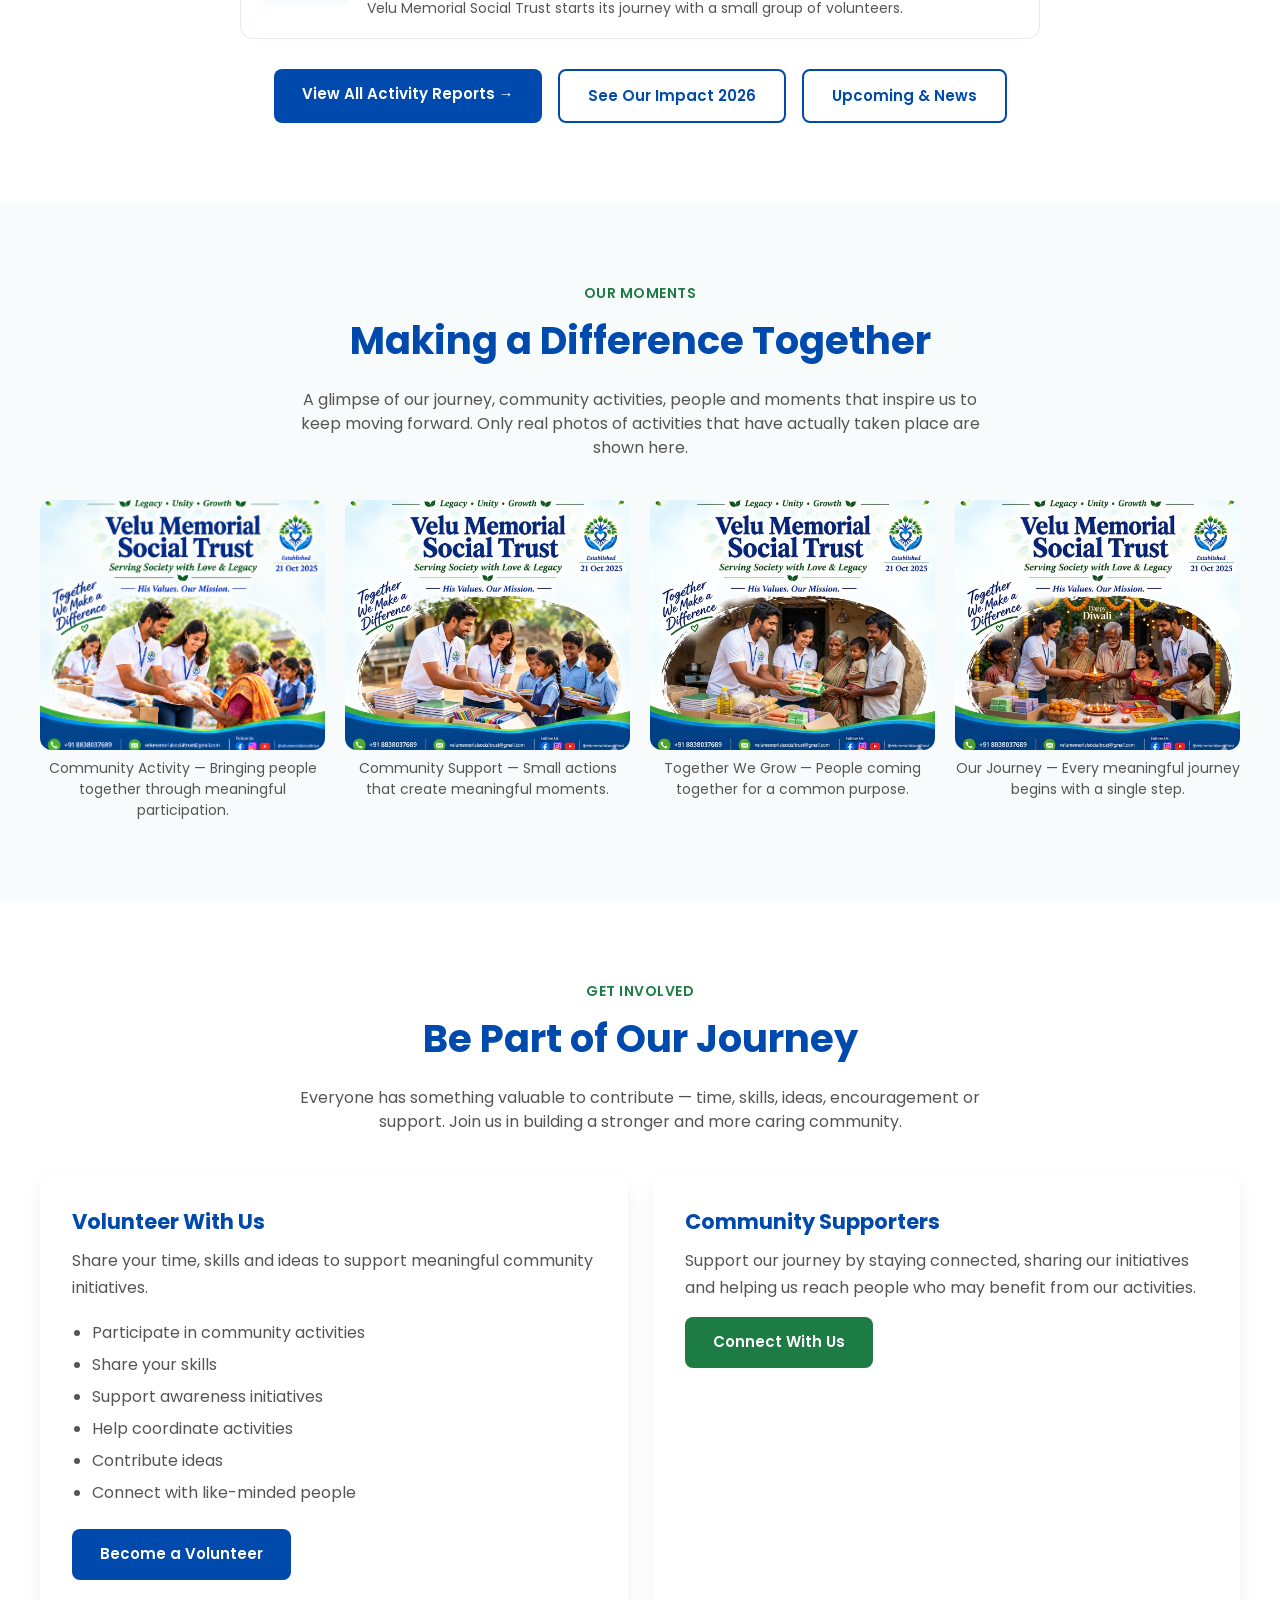
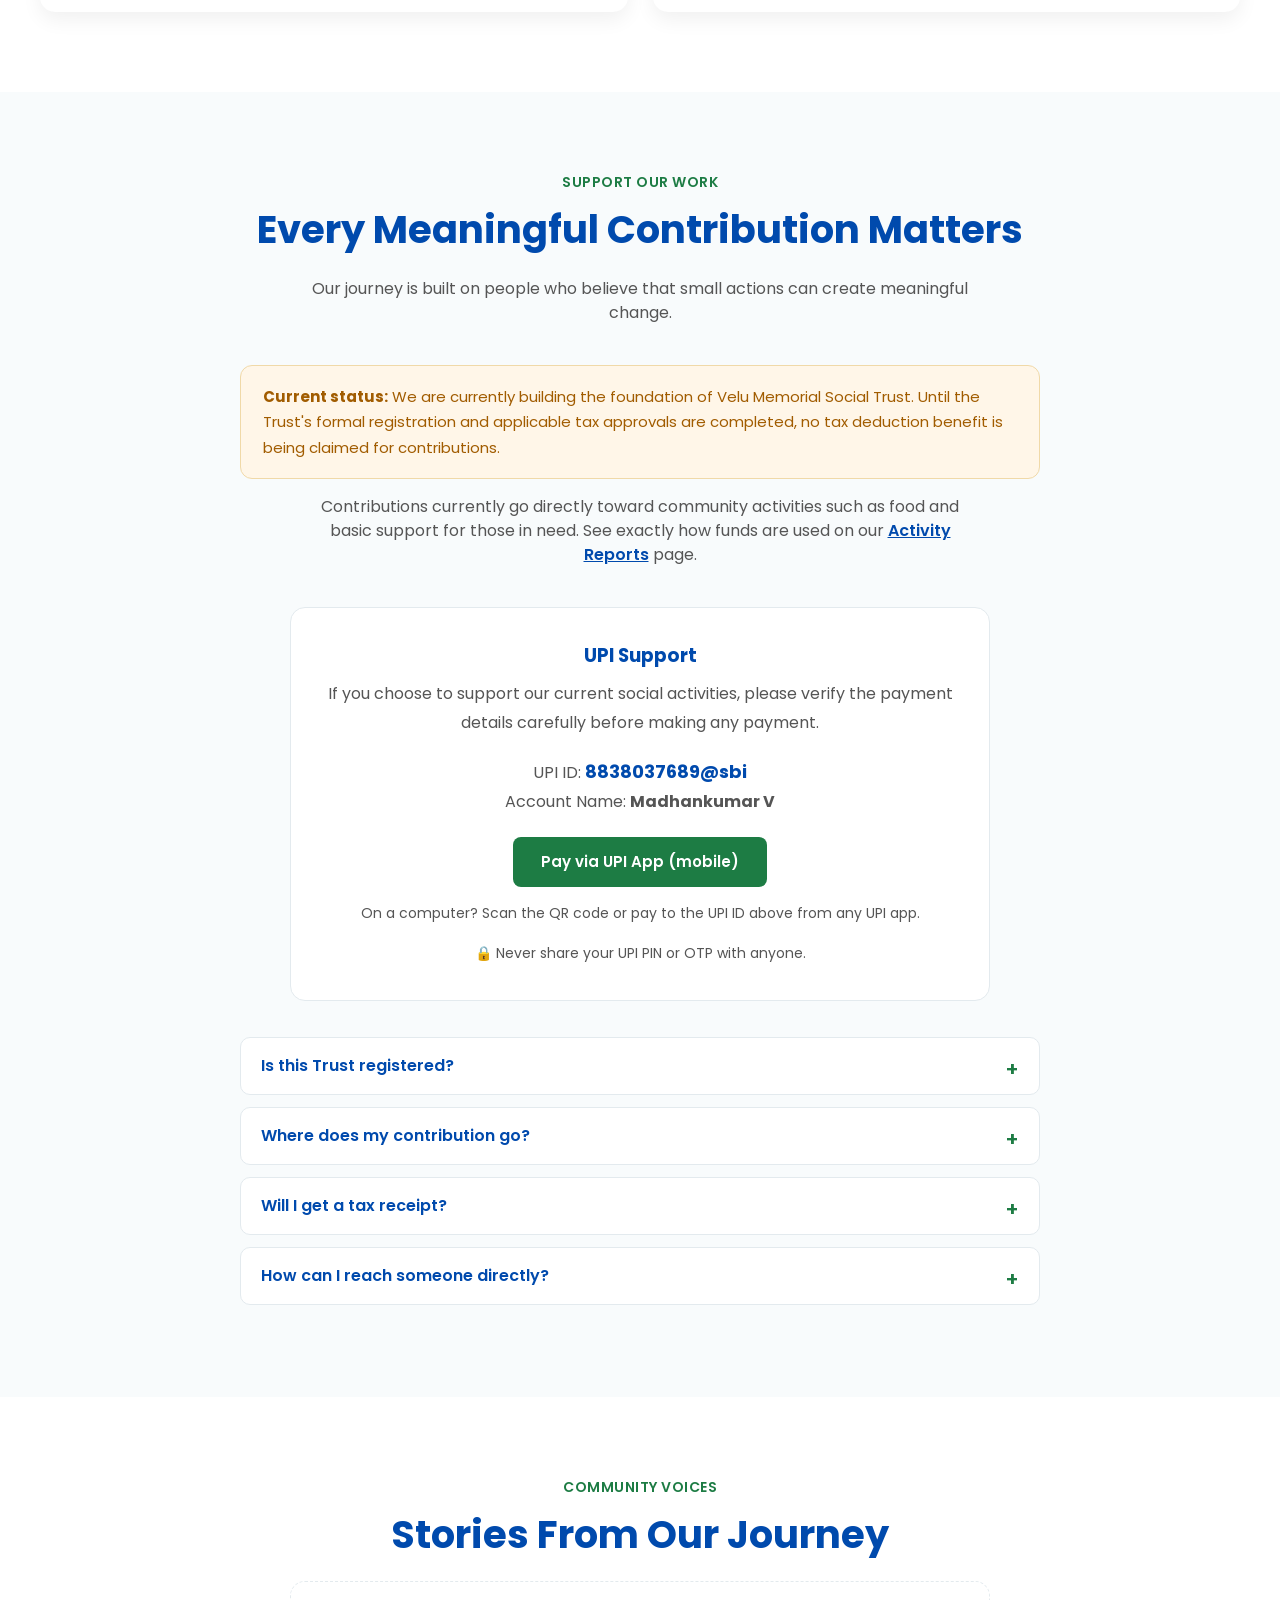
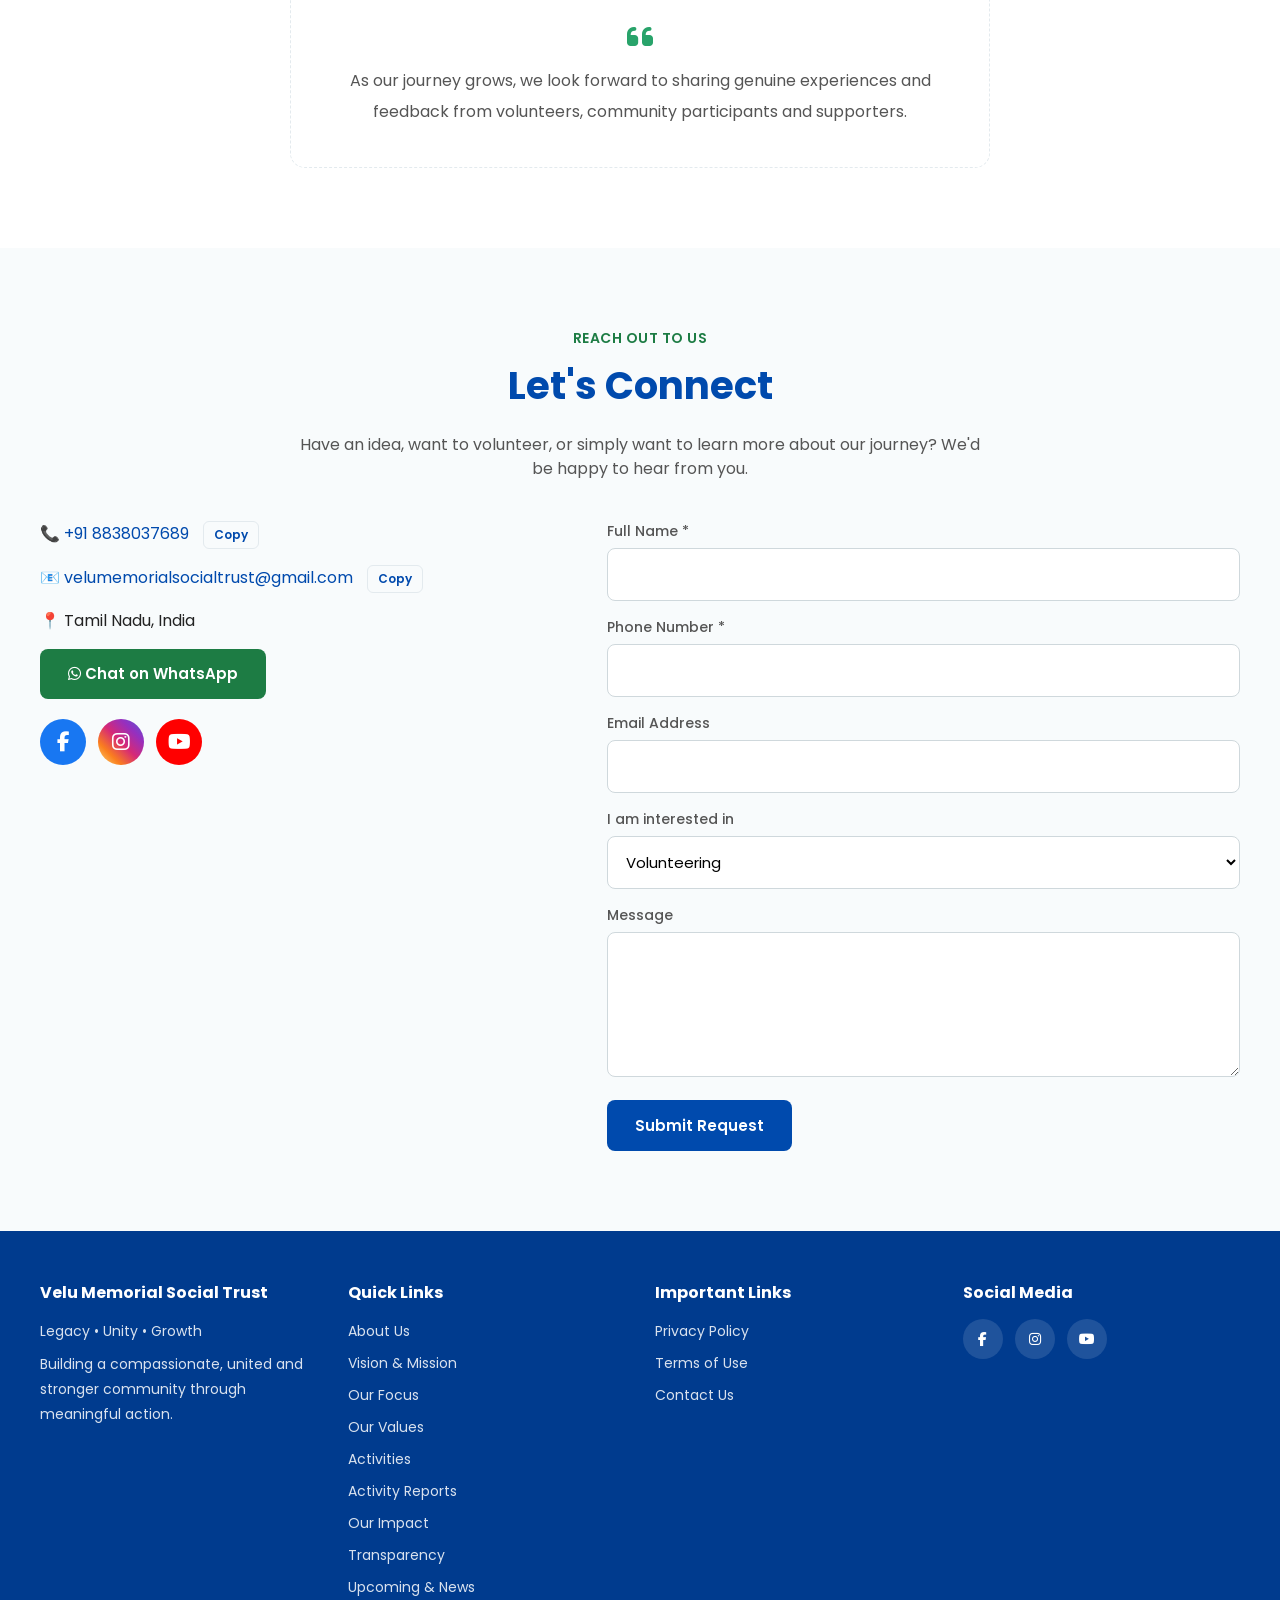
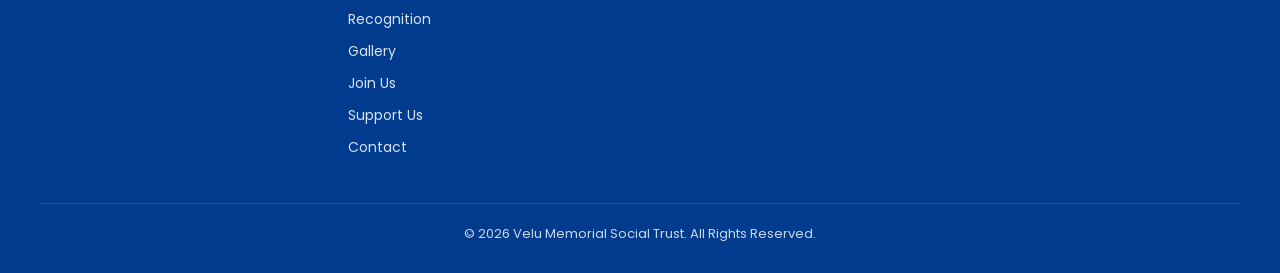
==== commit eee3fe8a: "Update print statement from 'Hello' to 'Goodbye'" ====
--- a/index.html
+++ b/index.html
@@ -195,6 +195,16 @@
 .activity-item h4{color:var(--blue);font-size:16px;margin-bottom:4px}
 .activity-item p{color:var(--muted);font-size:14px;line-height:1.6}
 .activity-cta{display:flex;gap:16px;justify-content:center;flex-wrap:wrap;margin-top:30px}
+
+/* FOUNDER + MILESTONES */
+.founder{max-width:760px;margin:auto;background:#fff;border:1px solid var(--line);border-radius:15px;padding:36px;text-align:center}
+.founder blockquote{color:var(--muted);font-size:17px;line-height:1.9;font-style:italic}
+.founder cite{display:block;margin-top:16px;color:var(--blue);font-weight:600;font-style:normal;font-size:15px}
+.milestones{display:grid;grid-template-columns:repeat(auto-fit,minmax(240px,1fr));gap:20px;max-width:900px;margin:auto}
+.ms{background:#fff;border:1px solid var(--line);border-radius:14px;padding:24px;text-align:center}
+.ms i{font-size:26px;color:var(--green-bright);margin-bottom:10px}
+.ms h4{color:var(--blue);font-size:16px;margin-bottom:6px}
+.ms p{color:var(--muted);font-size:14px;line-height:1.6}
 
 /* GET INVOLVED */
 .involve-grid{display:grid;grid-template-columns:repeat(auto-fit,minmax(320px,1fr));gap:25px}
@@ -311,6 +321,9 @@
         <li><a href="#gallery">Gallery</a></li>
         <li><a href="activity-reports.html">Activity Reports</a></li>
         <li><a href="impact.html">Our Impact</a></li>
+        <li><a href="transparency.html">Transparency</a></li>
+        <li><a href="updates.html">Updates</a></li>
+        <li><a href="recognition.html">Recognition</a></li>
         <li><a href="#join">Join Us</a></li>
         <li><a href="#support">Support Us</a></li>
         <li><a href="#contact">Contact</a></li>
@@ -385,6 +398,19 @@
     <p style="text-align:center;color:var(--muted);font-size:14px;margin-top:28px">
       Led by <strong>Madhankumar V</strong> and a small group of volunteers committed to building this initiative responsibly and transparently.
     </p>
+  </div>
+</section>
+
+<!-- FOUNDER'S MESSAGE -->
+<section id="founder" class="alt">
+  <div class="container">
+    <p class="eyebrow">A Note From Us</p>
+    <h2 class="section-title">Founder's Message</h2>
+    <div class="founder">
+      <!-- DRAFT wording: Madhankumar V, please edit or approve before publishing. -->
+      <blockquote>&ldquo;Velu Memorial Social Trust started as a small effort inspired by values of compassion, responsibility and service. We believe meaningful change begins with simple actions.&rdquo;</blockquote>
+      <cite>&mdash; Madhankumar V, Velu Memorial Social Trust</cite>
+    </div>
   </div>
 </section>
 
@@ -486,6 +512,21 @@
   </div>
 </section>
 
+<!-- RECOGNITION & MILESTONES -->
+<section id="milestones">
+  <div class="container">
+    <p class="eyebrow">Our Milestones</p>
+    <h2 class="section-title">Recognition &amp; Milestones</h2>
+    <p class="section-sub">Milestones we have reached, and a place to show certificates, awards and appreciation letters when we receive them.</p>
+    <div class="milestones">
+      <div class="ms"><i class="fa-solid fa-flag" aria-hidden="true"></i><h4>21 October 2025</h4><p>Velu Memorial Social Trust begins its journey.</p></div>
+      <div class="ms"><i class="fa-solid fa-award" aria-hidden="true"></i><h4>Certificates &amp; Awards</h4><p>Will be shown here when received.</p></div>
+      <div class="ms"><i class="fa-solid fa-envelope-open-text" aria-hidden="true"></i><h4>Appreciation Letters</h4><p>Will be shown here with the sender's permission.</p></div>
+    </div>
+    <div style="text-align:center;margin-top:30px"><a href="recognition.html" class="btn">View Recognition &amp; Milestones &rarr;</a></div>
+  </div>
+</section>
+
 <!-- RECENT ACTIVITIES -->
 <section id="activities" class="alt">
   <div class="container">
@@ -505,6 +546,7 @@
     <div class="activity-cta">
       <a href="activity-reports.html" class="btn">View All Activity Reports &rarr;</a>
       <a href="impact.html" class="btn btn-outline">See Our Impact 2026</a>
+      <a href="updates.html" class="btn btn-outline">Upcoming &amp; News</a>
     </div>
   </div>
 </section>
@@ -604,7 +646,7 @@
       </details>
       <details>
         <summary>Where does my contribution go?</summary>
-        <p>Contributions support our current community activities. Every activity, with photos, number of people helped and expenses, is published on our <a class="link" href="activity-reports.html" style="color:var(--blue)">Activity Reports</a> page, and yearly totals are on the <a class="link" href="impact.html" style="color:var(--blue)">Our Impact</a> page.</p>
+        <p>Contributions support our current community activities. Every activity, with photos, number of people helped and expenses, is published on our <a class="link" href="activity-reports.html" style="color:var(--blue)">Activity Reports</a> page, and yearly totals are on the <a class="link" href="impact.html" style="color:var(--blue)">Our Impact</a> page. See also our <a class="link" href="transparency.html" style="color:var(--blue)">Transparency</a> page.</p>
       </details>
       <details>
         <summary>Will I get a tax receipt?</summary>
@@ -706,6 +748,9 @@
         <li><a href="#activities">Activities</a></li>
         <li><a href="activity-reports.html">Activity Reports</a></li>
         <li><a href="impact.html">Our Impact</a></li>
+        <li><a href="transparency.html">Transparency</a></li>
+        <li><a href="updates.html">Upcoming &amp; News</a></li>
+        <li><a href="recognition.html">Recognition</a></li>
         <li><a href="#gallery">Gallery</a></li>
         <li><a href="#join">Join Us</a></li>
         <li><a href="#support">Support Us</a></li>
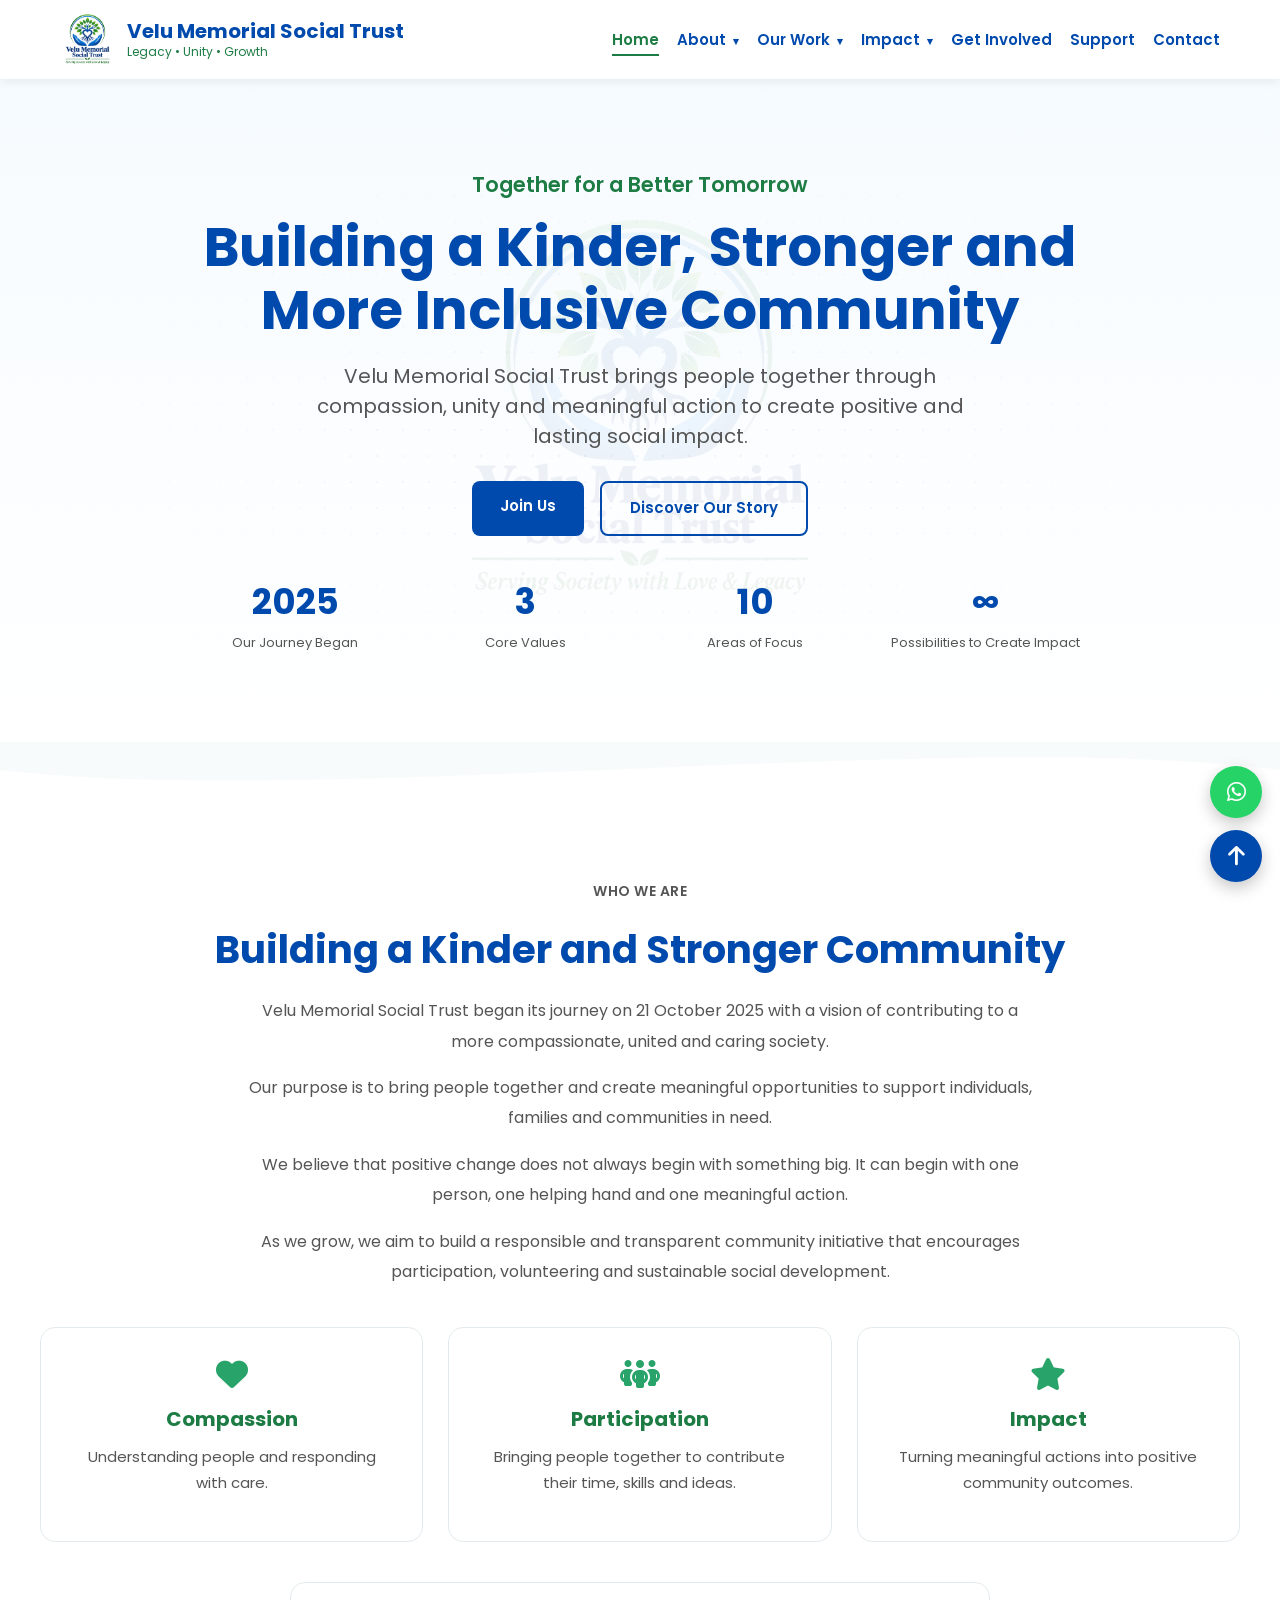
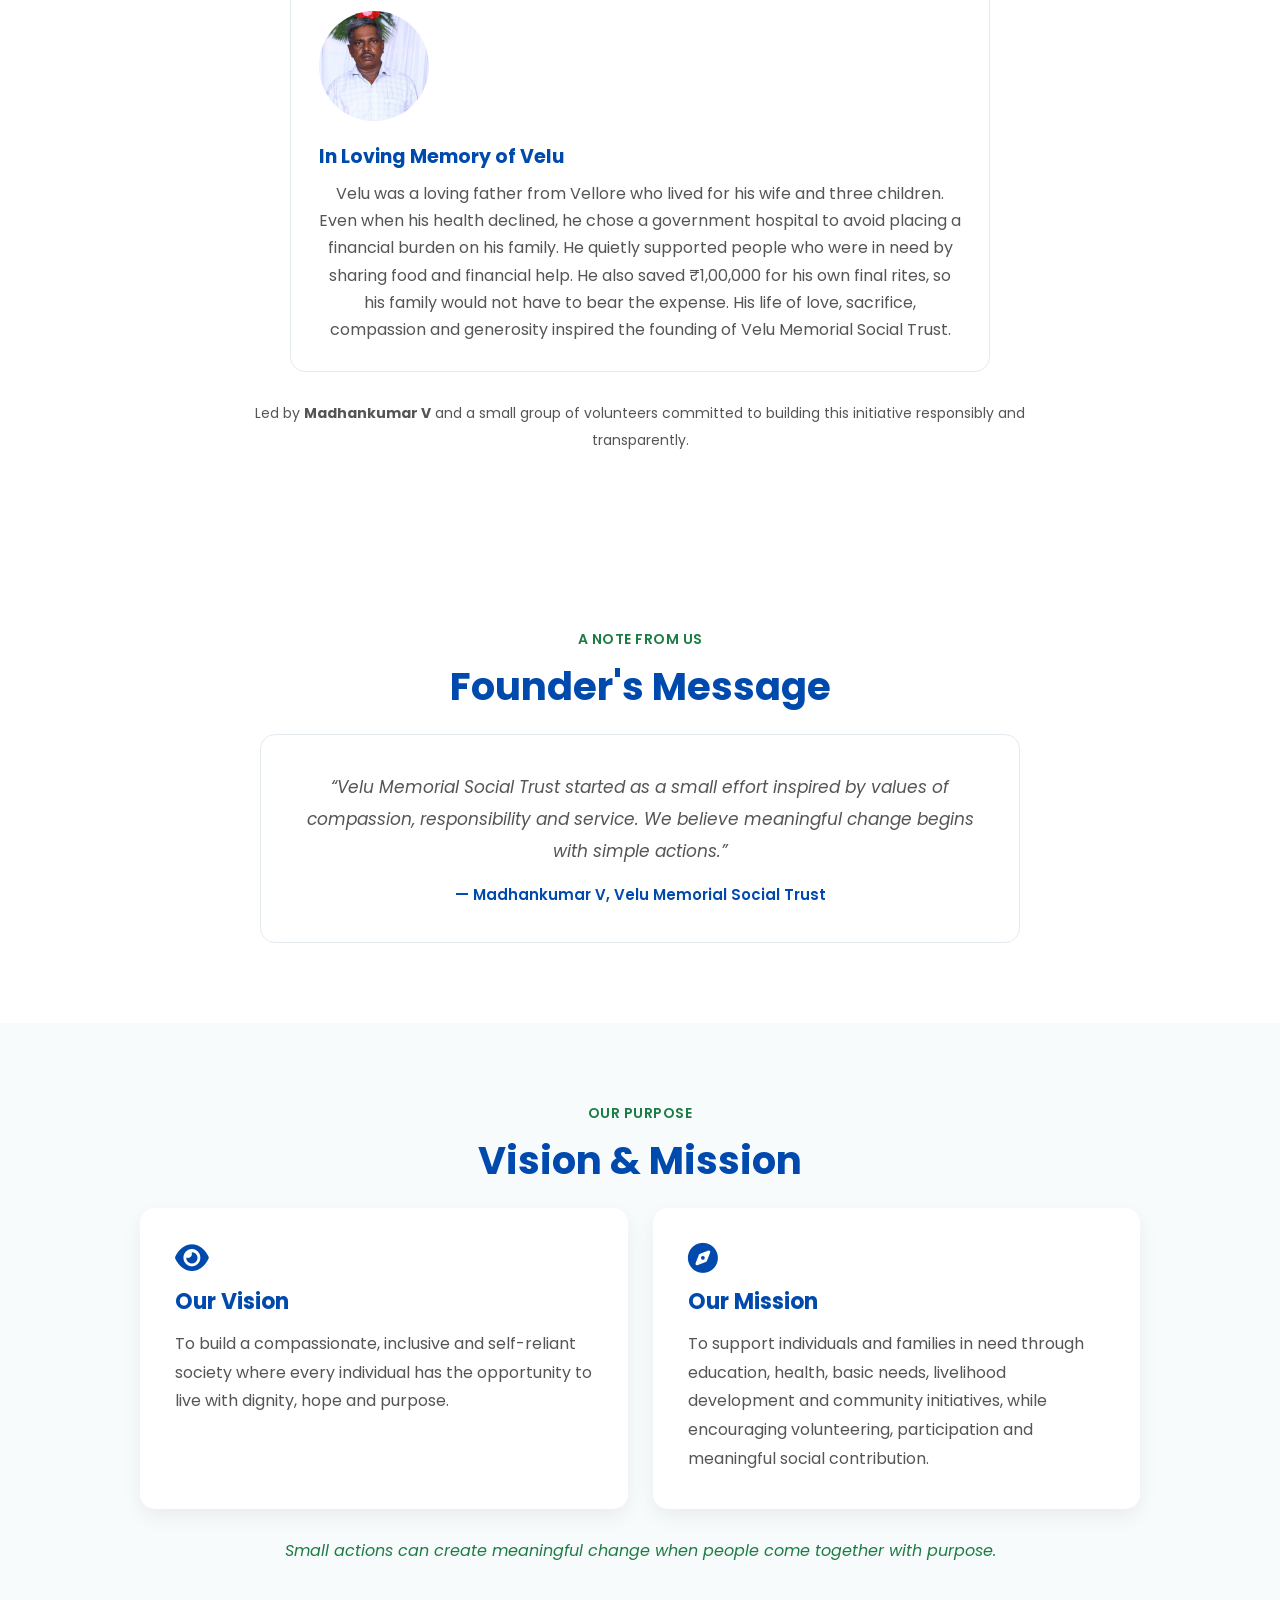
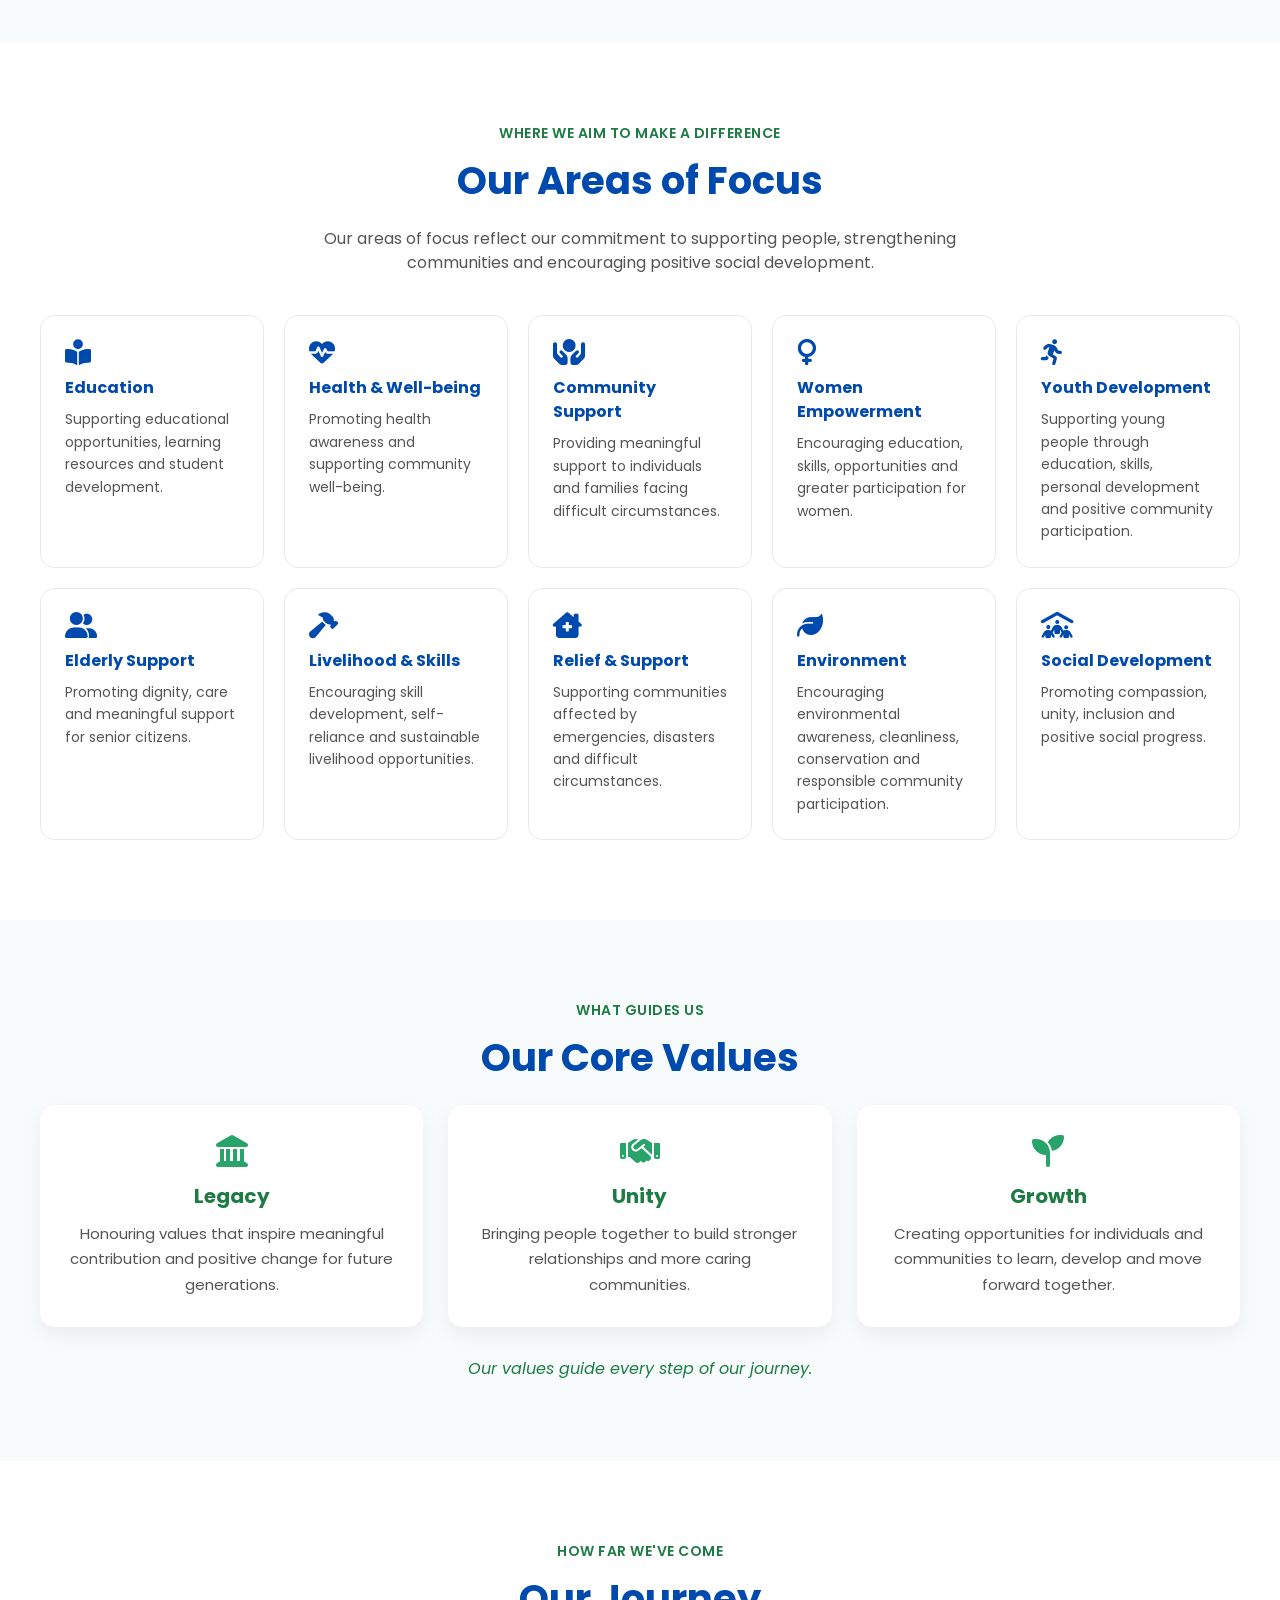
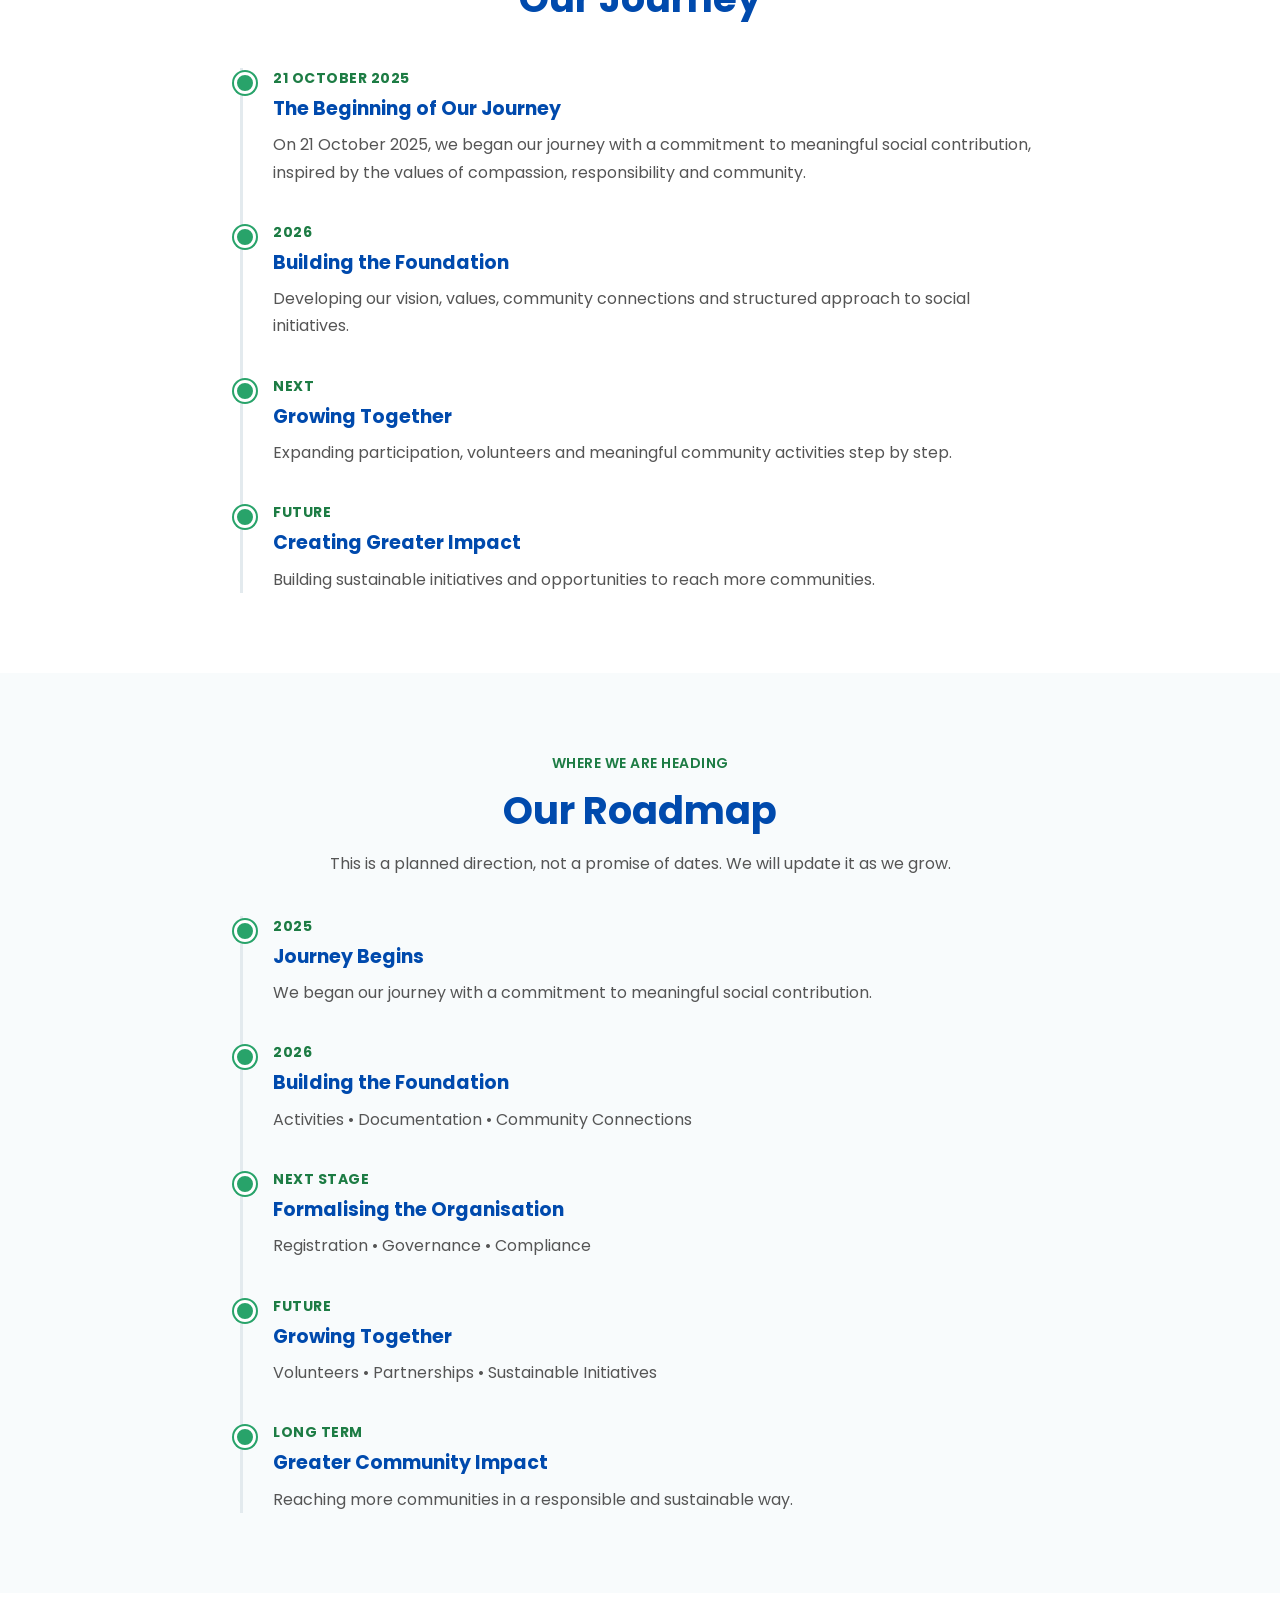
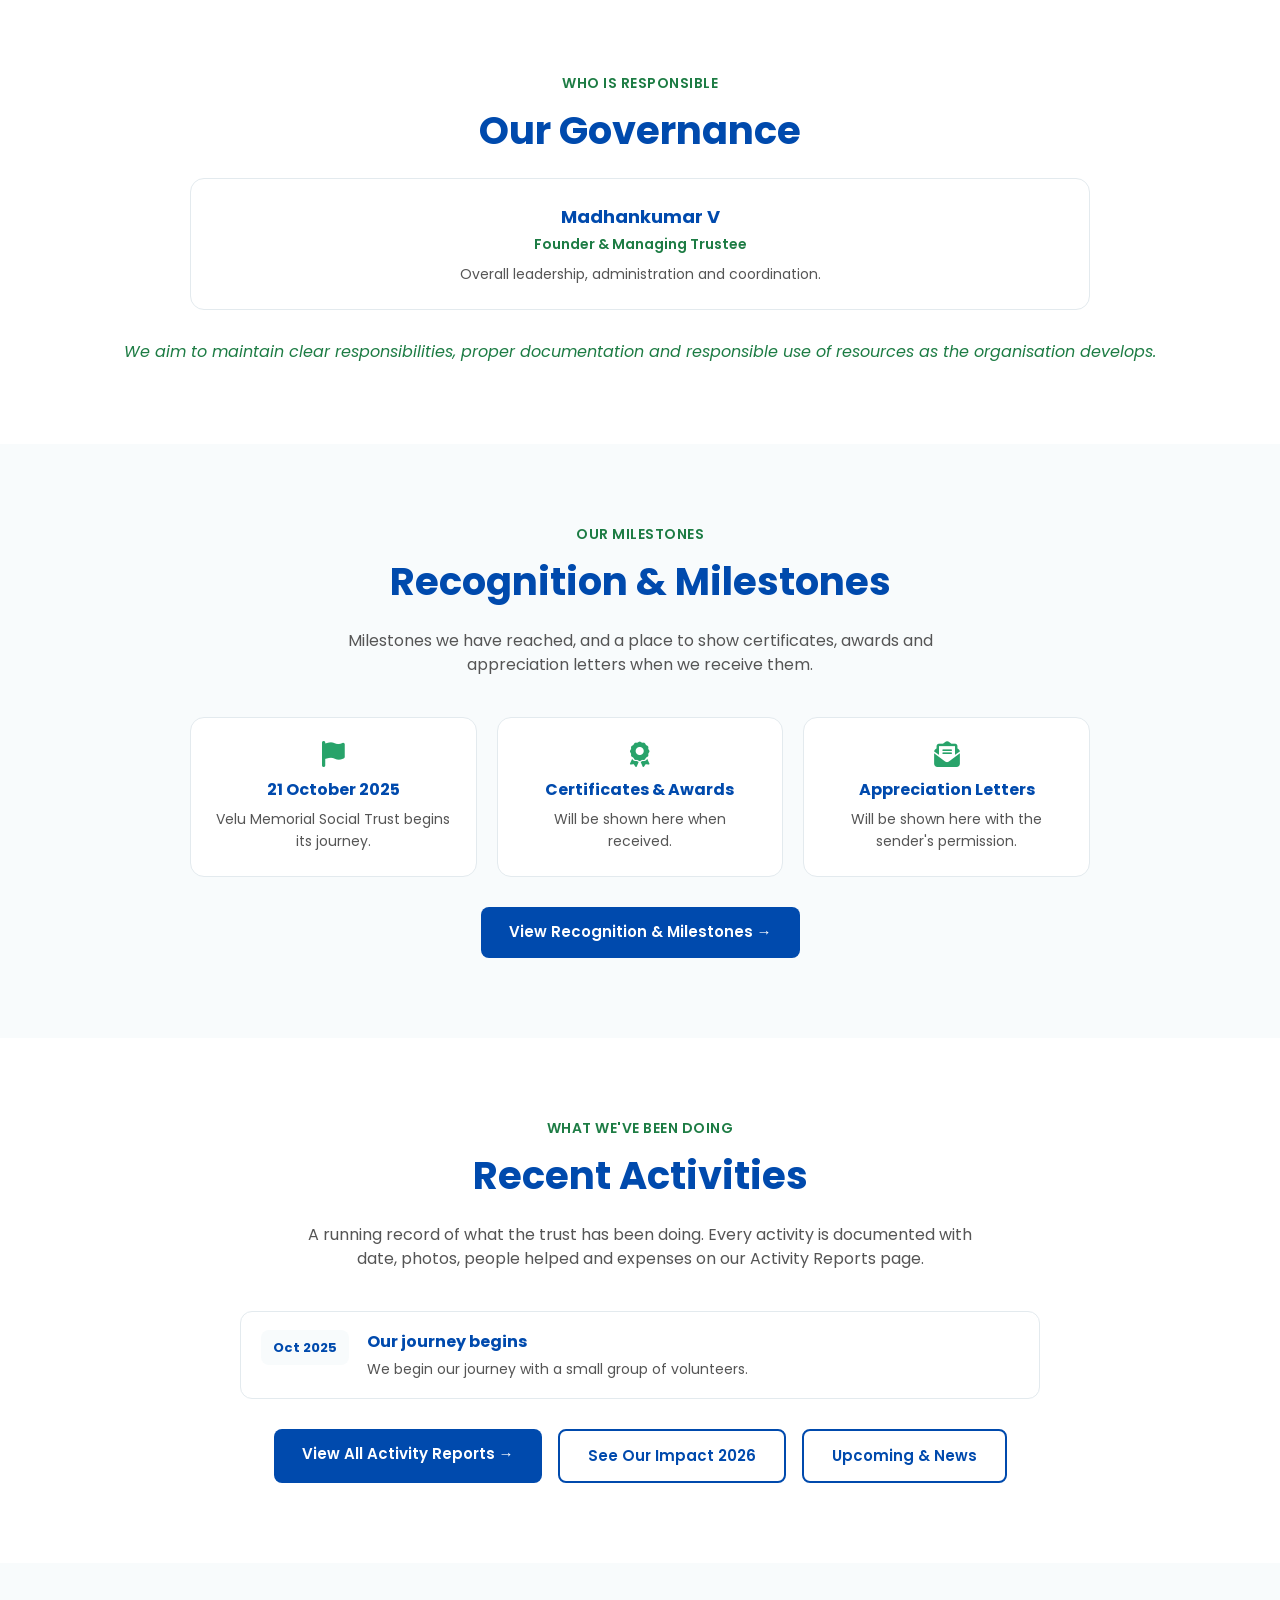
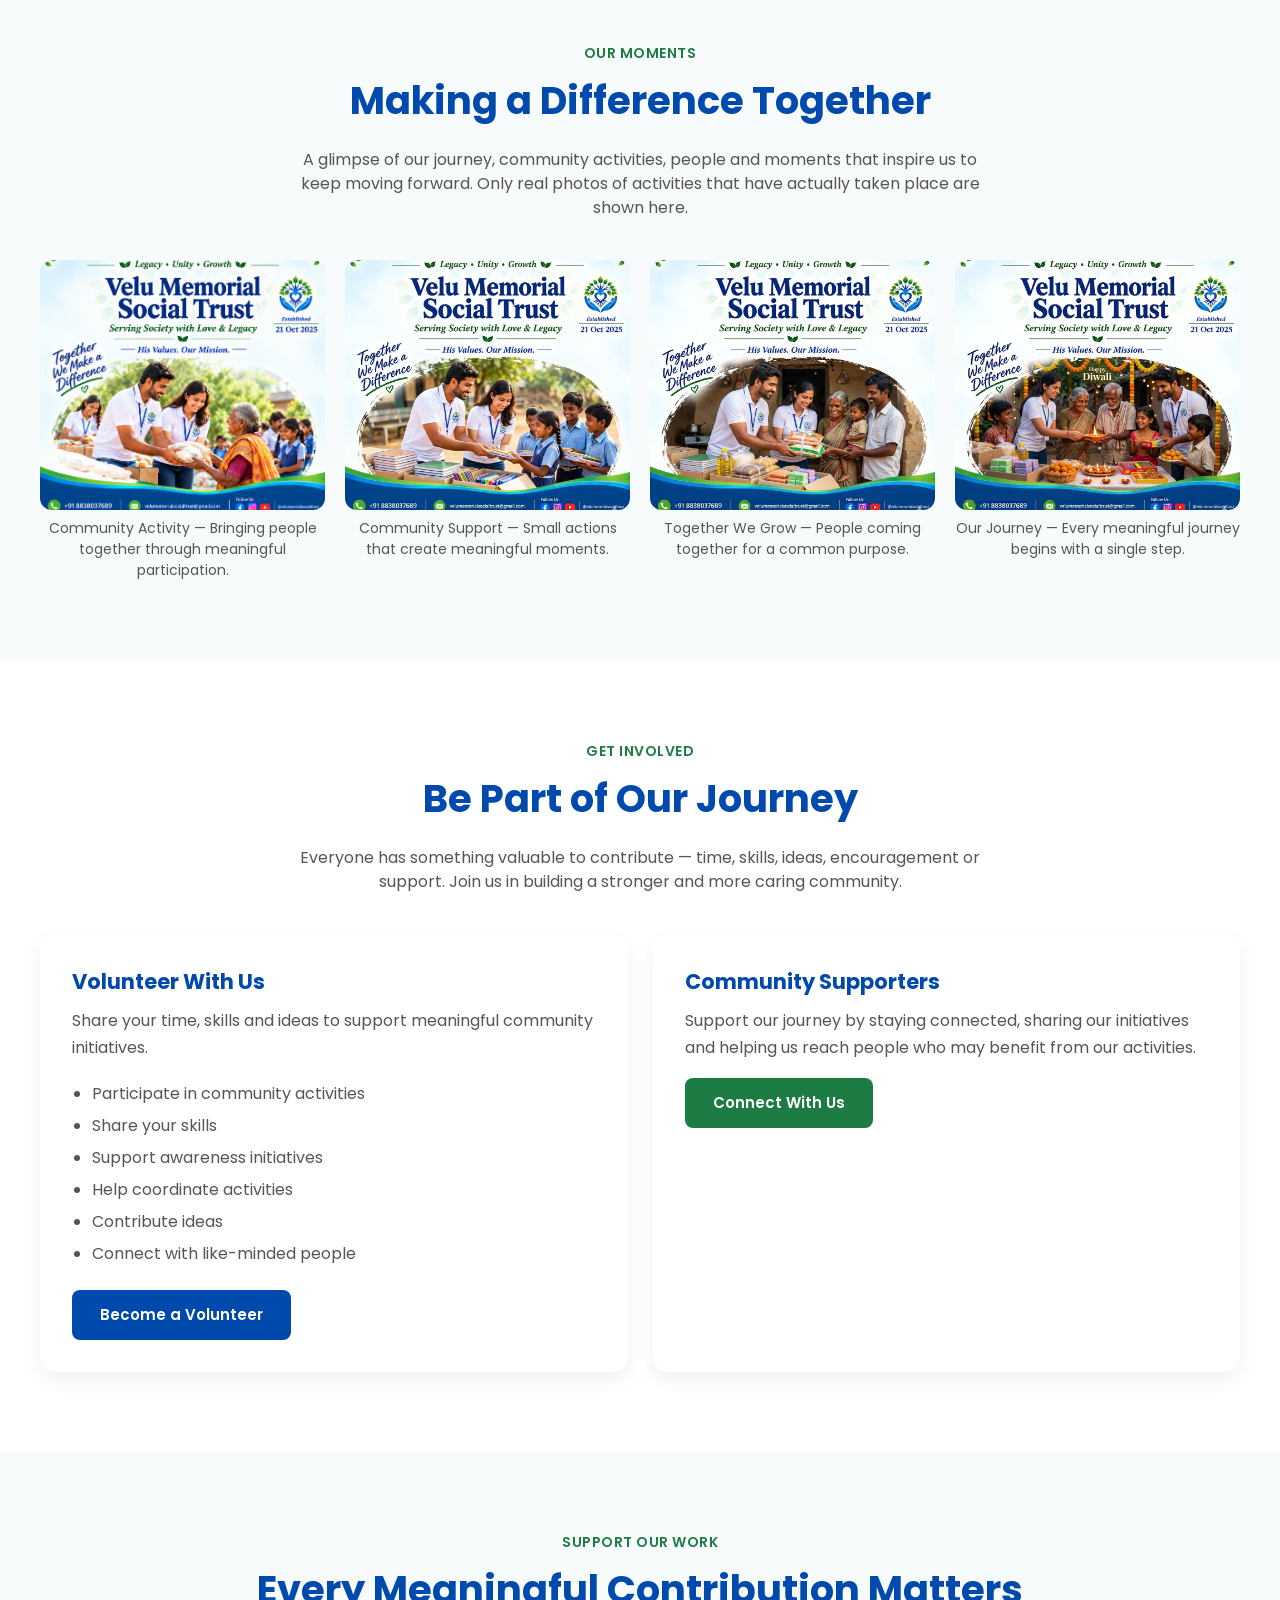
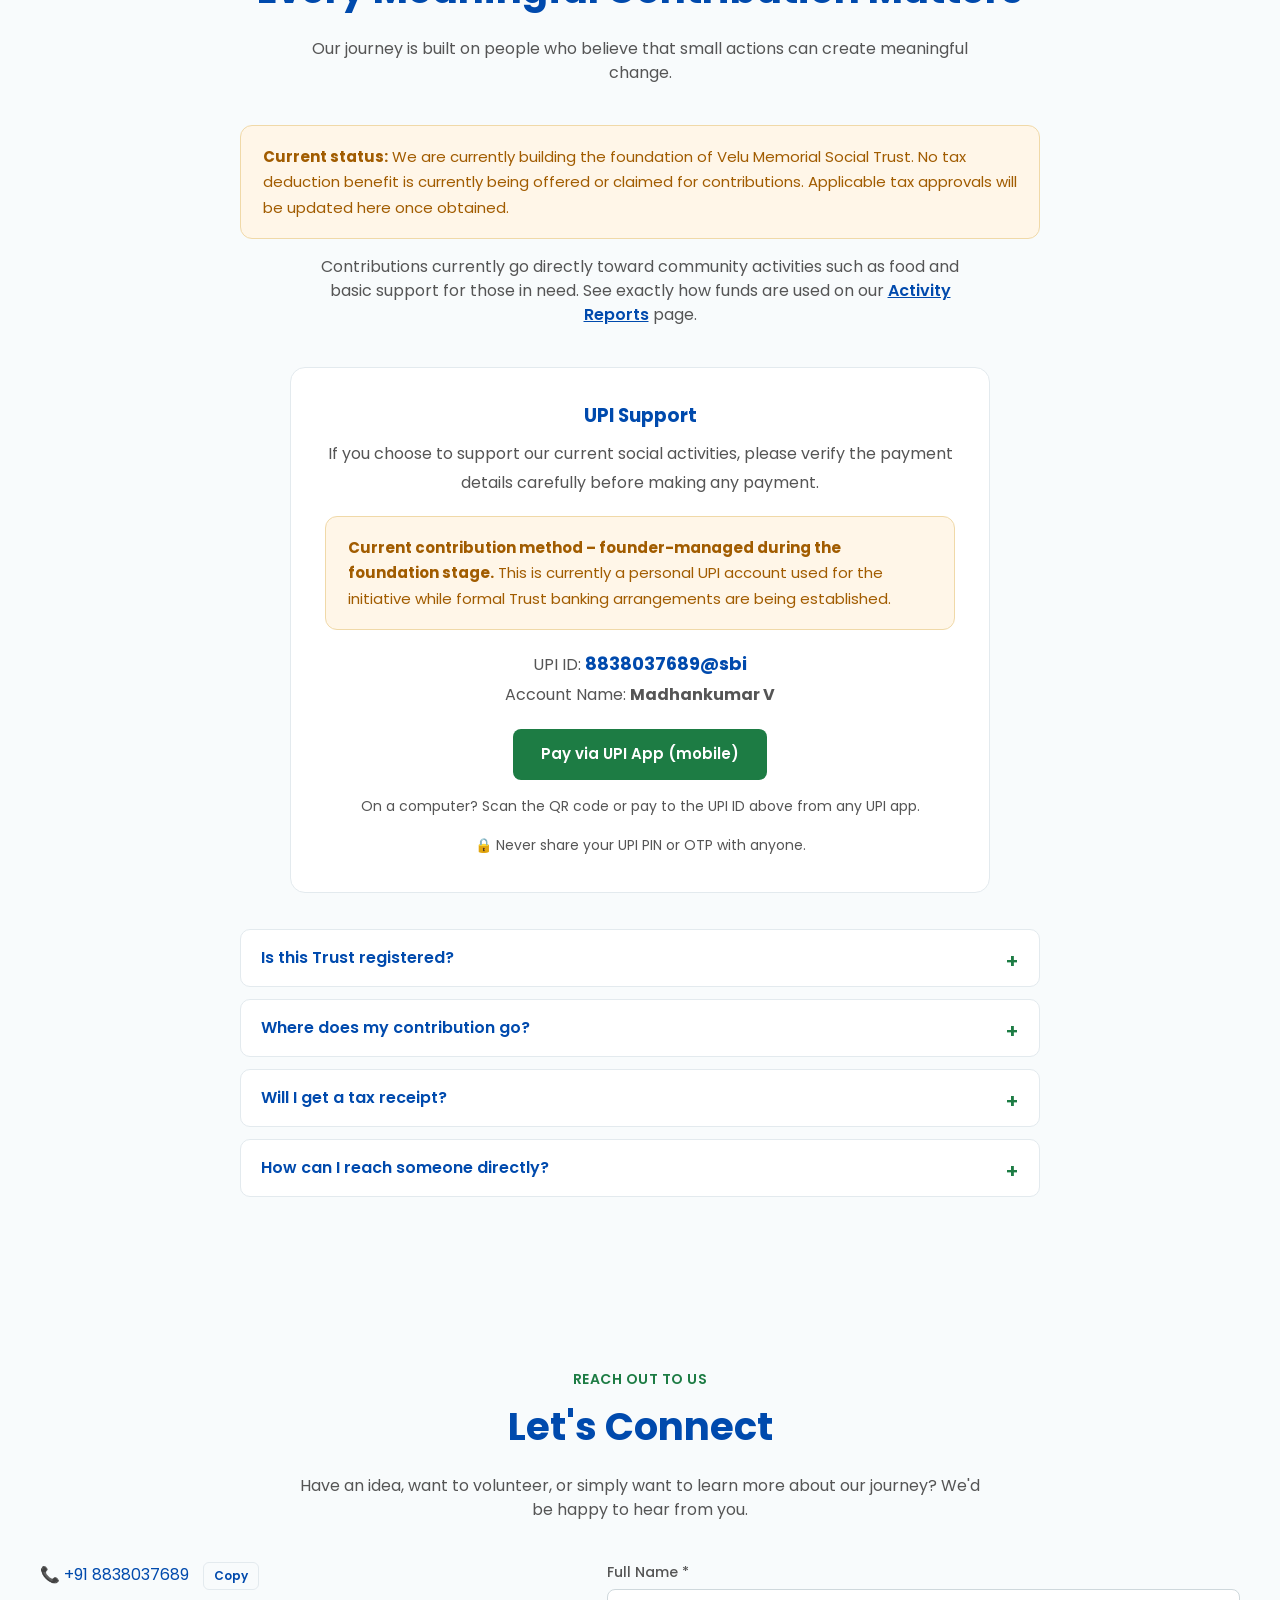
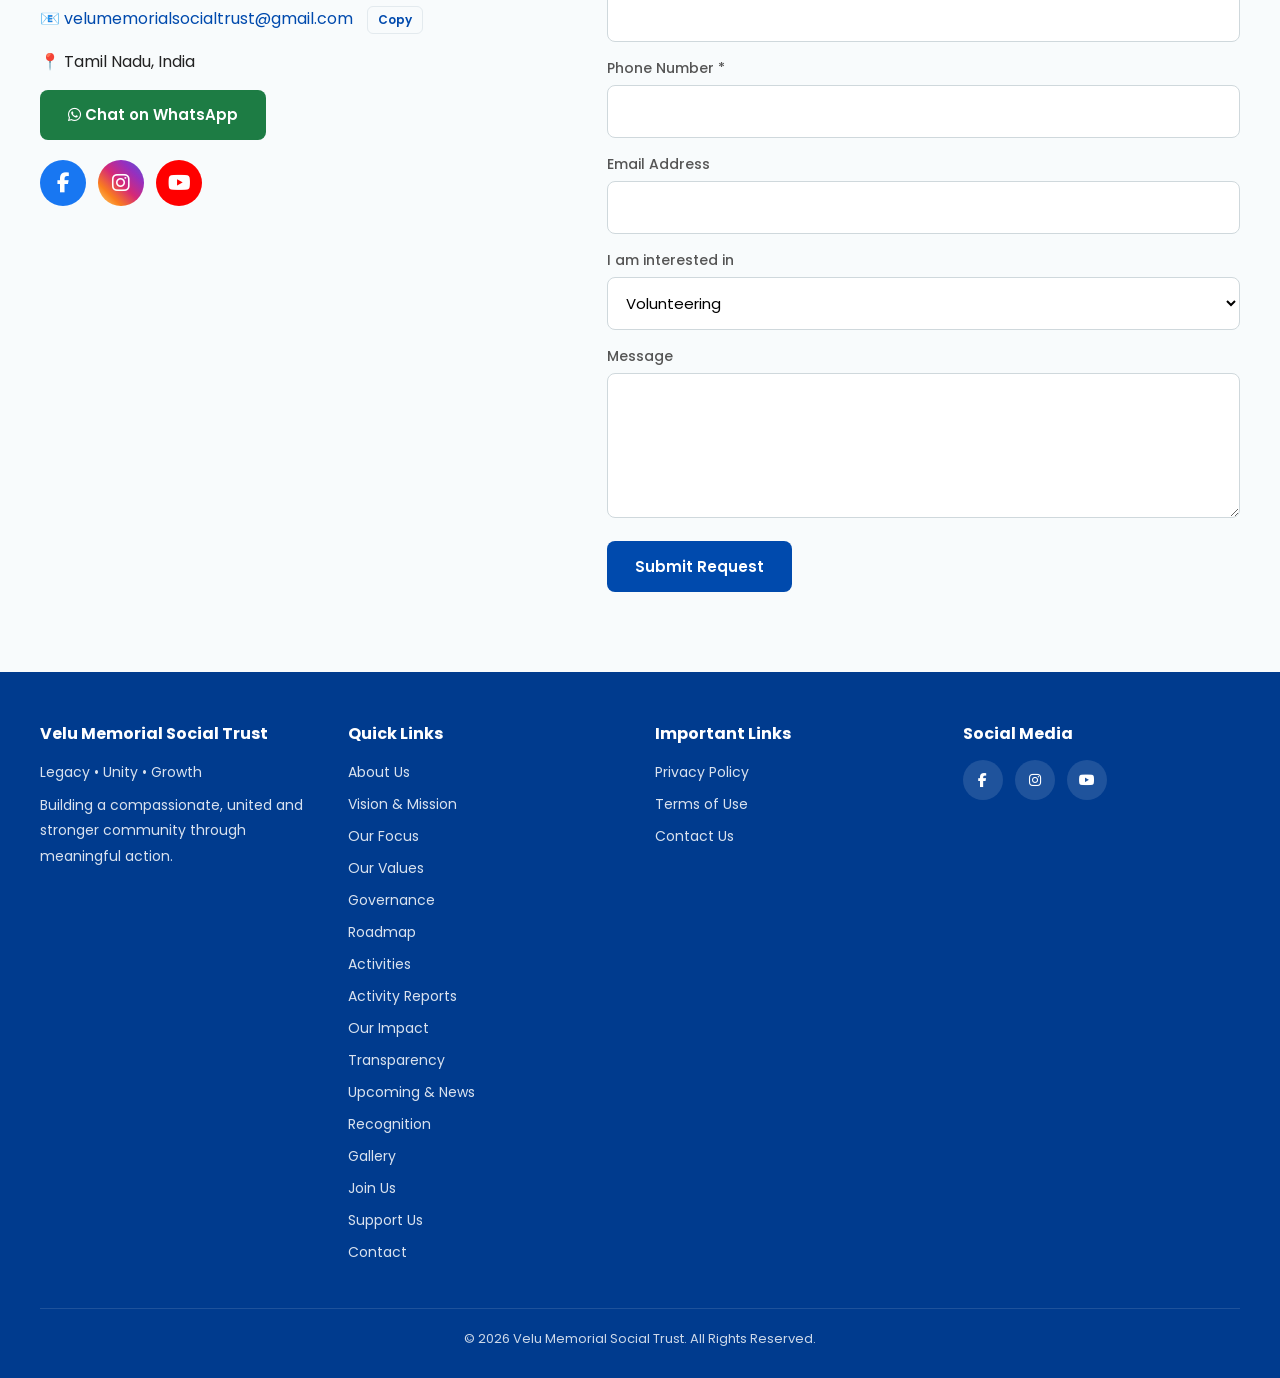
==== commit 742fba5e: "Update fmt.Println message from 'Hello' to 'Goodbye'" ====
--- a/index.html
+++ b/index.html
@@ -282,6 +282,21 @@
   .gallery{grid-template-columns:1fr}
   .gallery img{height:230px}
 }
+
+/* DROPDOWN NAV */
+nav li{position:relative}
+nav li.has>a span{font-size:11px;margin-left:3px}
+nav ul.dd{display:none;position:absolute;top:100%;left:-10px;background:#fff;border-radius:8px;box-shadow:0 8px 20px rgba(0,0,0,.12);min-width:210px;padding:8px 0;flex-direction:column;gap:0;z-index:1100;flex-wrap:nowrap}
+nav li.has:hover>ul.dd,nav li.has:focus-within>ul.dd{display:flex}
+nav ul.dd a{display:block;padding:9px 18px;white-space:nowrap;font-size:14px}
+nav ul.dd a.active::after{display:none}
+.gov{display:grid;grid-template-columns:repeat(auto-fit,minmax(240px,1fr));gap:20px;max-width:900px;margin:auto}
+.gov-card{background:#fff;border:1px solid var(--line);border-radius:14px;padding:24px;text-align:center}
+.gov-card h4{color:var(--blue);font-size:18px;margin-bottom:4px}
+.gov-card .role{color:var(--green);font-weight:600;font-size:14px;margin-bottom:8px}
+.gov-card p{color:var(--muted);font-size:14px;line-height:1.6}
+@media(max-width:768px){nav li.has:hover>ul.dd,nav ul.dd{display:block;position:static;box-shadow:none;padding:0;min-width:0}nav ul.dd a{padding-left:38px;font-weight:500;font-size:14px;white-space:normal}}
+
 /* FLOATING BUTTONS */
 .float-btns{position:fixed;right:18px;bottom:18px;z-index:1500;display:flex;flex-direction:column;gap:12px;
   padding-bottom:env(safe-area-inset-bottom,0px)}
@@ -311,24 +326,15 @@
     </a>
     <input type="checkbox" id="menu-toggle" class="menu-toggle" aria-label="Toggle menu">
     <label for="menu-toggle" class="menu-icon" aria-hidden="true">&#9776;</label>
-    <nav aria-label="Main">
-      <ul>
-        <li><a href="#top">Home</a></li>
-        <li><a href="#about">About Us</a></li>
-        <li><a href="#vision-mission">Vision &amp; Mission</a></li>
-        <li><a href="#focus">Our Focus</a></li>
-        <li><a href="#values">Our Values</a></li>
-        <li><a href="#gallery">Gallery</a></li>
-        <li><a href="activity-reports.html">Activity Reports</a></li>
-        <li><a href="impact.html">Our Impact</a></li>
-        <li><a href="transparency.html">Transparency</a></li>
-        <li><a href="updates.html">Updates</a></li>
-        <li><a href="recognition.html">Recognition</a></li>
-        <li><a href="#join">Join Us</a></li>
-        <li><a href="#support">Support Us</a></li>
-        <li><a href="#contact">Contact</a></li>
-      </ul>
-    </nav>
+    <nav aria-label="Main"><ul>
+<li><a href="#top">Home</a></li>
+<li class="has"><a href="#about">About <span aria-hidden="true">&#9662;</span></a><ul class="dd"><li><a href="#about">Our Story</a></li><li><a href="#vision-mission">Vision &amp; Mission</a></li><li><a href="#values">Our Values</a></li><li><a href="#governance">Governance</a></li><li><a href="#roadmap">Roadmap</a></li></ul></li>
+<li class="has"><a href="#focus">Our Work <span aria-hidden="true">&#9662;</span></a><ul class="dd"><li><a href="#focus">Our Focus</a></li><li><a href="activity-reports.html">Activity Reports</a></li><li><a href="#gallery">Gallery</a></li><li><a href="updates.html">Updates</a></li></ul></li>
+<li class="has"><a href="impact.html">Impact <span aria-hidden="true">&#9662;</span></a><ul class="dd"><li><a href="impact.html">Our Impact</a></li><li><a href="transparency.html">Transparency</a></li><li><a href="recognition.html">Recognition</a></li></ul></li>
+<li><a href="#join">Get Involved</a></li>
+<li><a href="#support">Support</a></li>
+<li><a href="#contact">Contact</a></li>
+</ul></nav>
   </div>
 </header>
 
@@ -391,7 +397,7 @@
       <img src="velu-photo.jpg" alt="Velu" width="140" height="140" loading="lazy" onerror="this.style.display='none'">
       <div>
         <h3>In Loving Memory of Velu</h3>
-        <p style="margin:0">Velu was a loving father from Vellore who lived for his wife and three children. Even when his health declined, he chose a government hospital to avoid placing a financial burden on his family. He quietly helped poor and homeless people by sharing food and money. He also saved &#8377;1,00,000 for his own final rites, so his family would not have to bear the expense. His life of love, sacrifice, compassion and generosity inspired the founding of Velu Memorial Social Trust.</p>
+        <p style="margin:0">Velu was a loving father from Vellore who lived for his wife and three children. Even when his health declined, he chose a government hospital to avoid placing a financial burden on his family. He quietly supported people who were in need by sharing food and financial help. He also saved &#8377;1,00,000 for his own final rites, so his family would not have to bear the expense. His life of love, sacrifice, compassion and generosity inspired the founding of Velu Memorial Social Trust.</p>
       </div>
     </div>
 
@@ -490,8 +496,8 @@
     <div class="timeline">
       <div class="tl-item">
         <div class="tl-date">21 October 2025</div>
-        <h4>The Journey Begins</h4>
-        <p>The idea of Velu Memorial Social Trust begins with a commitment to meaningful social contribution.</p>
+        <h4>The Beginning of Our Journey</h4>
+        <p>On 21 October 2025, we began our journey with a commitment to meaningful social contribution, inspired by the values of compassion, responsibility and community.</p>
       </div>
       <div class="tl-item">
         <div class="tl-date">2026</div>
@@ -509,6 +515,38 @@
         <p>Building sustainable initiatives and opportunities to reach more communities.</p>
       </div>
     </div>
+  </div>
+</section>
+
+<!-- ROADMAP -->
+<section id="roadmap">
+  <div class="container">
+    <p class="eyebrow">Where We Are Heading</p>
+    <h2 class="section-title" style="margin-bottom:12px">Our Roadmap</h2>
+    <p class="section-sub">This is a planned direction, not a promise of dates. We will update it as we grow.</p>
+    <div class="timeline">
+      <div class="tl-item"><div class="tl-date">2025</div><h4>Journey Begins</h4><p>We began our journey with a commitment to meaningful social contribution.</p></div>
+      <div class="tl-item"><div class="tl-date">2026</div><h4>Building the Foundation</h4><p>Activities &bull; Documentation &bull; Community Connections</p></div>
+      <div class="tl-item"><div class="tl-date">Next Stage</div><h4>Formalising the Organisation</h4><p>Registration &bull; Governance &bull; Compliance</p></div>
+      <div class="tl-item"><div class="tl-date">Future</div><h4>Growing Together</h4><p>Volunteers &bull; Partnerships &bull; Sustainable Initiatives</p></div>
+      <div class="tl-item"><div class="tl-date">Long Term</div><h4>Greater Community Impact</h4><p>Reaching more communities in a responsible and sustainable way.</p></div>
+    </div>
+  </div>
+</section>
+
+<!-- GOVERNANCE -->
+<section id="governance" class="alt">
+  <div class="container">
+    <p class="eyebrow">Who Is Responsible</p>
+    <h2 class="section-title">Our Governance</h2>
+    <div class="gov">
+      <div class="gov-card"><h4>Madhankumar V</h4><div class="role">Founder &amp; Managing Trustee</div><p>Overall leadership, administration and coordination.</p></div>
+      <!-- Add other people ONLY after confirming their names, titles and consent to be shown publicly.
+      <div class="gov-card"><h4>Name</h4><div class="role">Trustee &ndash; Social Activities</div><p>Community activities, beneficiaries and volunteer coordination.</p></div>
+      <div class="gov-card"><h4>Name</h4><div class="role">Trustee &ndash; Accounts &amp; Documentation</div><p>Financial records, documentation and supporting records.</p></div>
+      -->
+    </div>
+    <p class="vm-note">We aim to maintain clear responsibilities, proper documentation and responsible use of resources as the organisation develops.</p>
   </div>
 </section>
 
@@ -538,8 +576,8 @@
       <div class="activity-item">
         <div class="activity-date">Oct 2025</div>
         <div>
-          <h4>Trust journey begins</h4>
-          <p>Velu Memorial Social Trust starts its journey with a small group of volunteers.</p>
+          <h4>Our journey begins</h4>
+          <p>We begin our journey with a small group of volunteers.</p>
         </div>
       </div>
     </div>
@@ -620,7 +658,7 @@
     <p class="section-sub">Our journey is built on people who believe that small actions can create meaningful change.</p>
 
     <div class="notice">
-      <strong>Current status:</strong> We are currently building the foundation of Velu Memorial Social Trust. Until the Trust's formal registration and applicable tax approvals are completed, no tax deduction benefit is being claimed for contributions.
+      <strong>Current status:</strong> We are currently building the foundation of Velu Memorial Social Trust. No tax deduction benefit is currently being offered or claimed for contributions. Applicable tax approvals will be updated here once obtained.
     </div>
     <p class="section-sub" style="margin-top:-14px">
       Contributions currently go directly toward community activities such as food and basic support for those in need. See exactly how funds are used on our <a href="activity-reports.html" style="color:var(--blue);font-weight:600">Activity Reports</a> page.
@@ -629,6 +667,7 @@
     <div class="support-box">
       <h3 style="color:var(--blue);margin-bottom:10px">UPI Support</h3>
       <p>If you choose to support our current social activities, please verify the payment details carefully before making any payment.</p>
+      <div class="notice" style="margin:18px 0 0;text-align:left"><strong>Current contribution method &ndash; founder-managed during the foundation stage.</strong> This is currently a personal UPI account used for the initiative while formal Trust banking arrangements are being established.</div>
       <p style="margin-top:18px">UPI ID: <span class="upi-id">8838037689@sbi</span></p>
       <p>Account Name: <strong>Madhankumar V</strong></p>
       <a class="btn btn-green" style="margin-top:20px" href="upi://pay?pa=8838037689@sbi&amp;pn=Madhankumar%20V&amp;cu=INR">Pay via UPI App (mobile)</a>
@@ -642,7 +681,7 @@
     <div class="faq">
       <details>
         <summary>Is this Trust registered?</summary>
-        <p>Velu Memorial Social Trust is currently building its foundation. We will update this page with our registration details as soon as registration is complete.</p>
+        <p>Not yet. Our initiative is in its foundation stage and is working towards formal Trust registration. We will publish registration details here once completed.</p>
       </details>
       <details>
         <summary>Where does my contribution go?</summary>
@@ -650,7 +689,7 @@
       </details>
       <details>
         <summary>Will I get a tax receipt?</summary>
-        <p>Not at present. No tax deduction benefit is being claimed until the Trust's registration and applicable approvals (such as 80G) are in place.</p>
+        <p>No. No tax deduction benefit is currently being offered or claimed for contributions. Applicable tax approvals will be updated here once obtained.</p>
       </details>
       <details>
         <summary>How can I reach someone directly?</summary>
@@ -661,6 +700,7 @@
 </section>
 
 <!-- TESTIMONIALS -->
+<!-- Hidden until genuine testimonials are available. Restore this section then.
 <section id="testimonials" class="alt">
   <div class="container">
     <p class="eyebrow">Community Voices</p>
@@ -671,6 +711,7 @@
     </div>
   </div>
 </section>
+-->
 
 <!-- CONTACT -->
 <section id="contact">
@@ -745,6 +786,8 @@
         <li><a href="#vision-mission">Vision &amp; Mission</a></li>
         <li><a href="#focus">Our Focus</a></li>
         <li><a href="#values">Our Values</a></li>
+        <li><a href="#governance">Governance</a></li>
+        <li><a href="#roadmap">Roadmap</a></li>
         <li><a href="#activities">Activities</a></li>
         <li><a href="activity-reports.html">Activity Reports</a></li>
         <li><a href="impact.html">Our Impact</a></li>
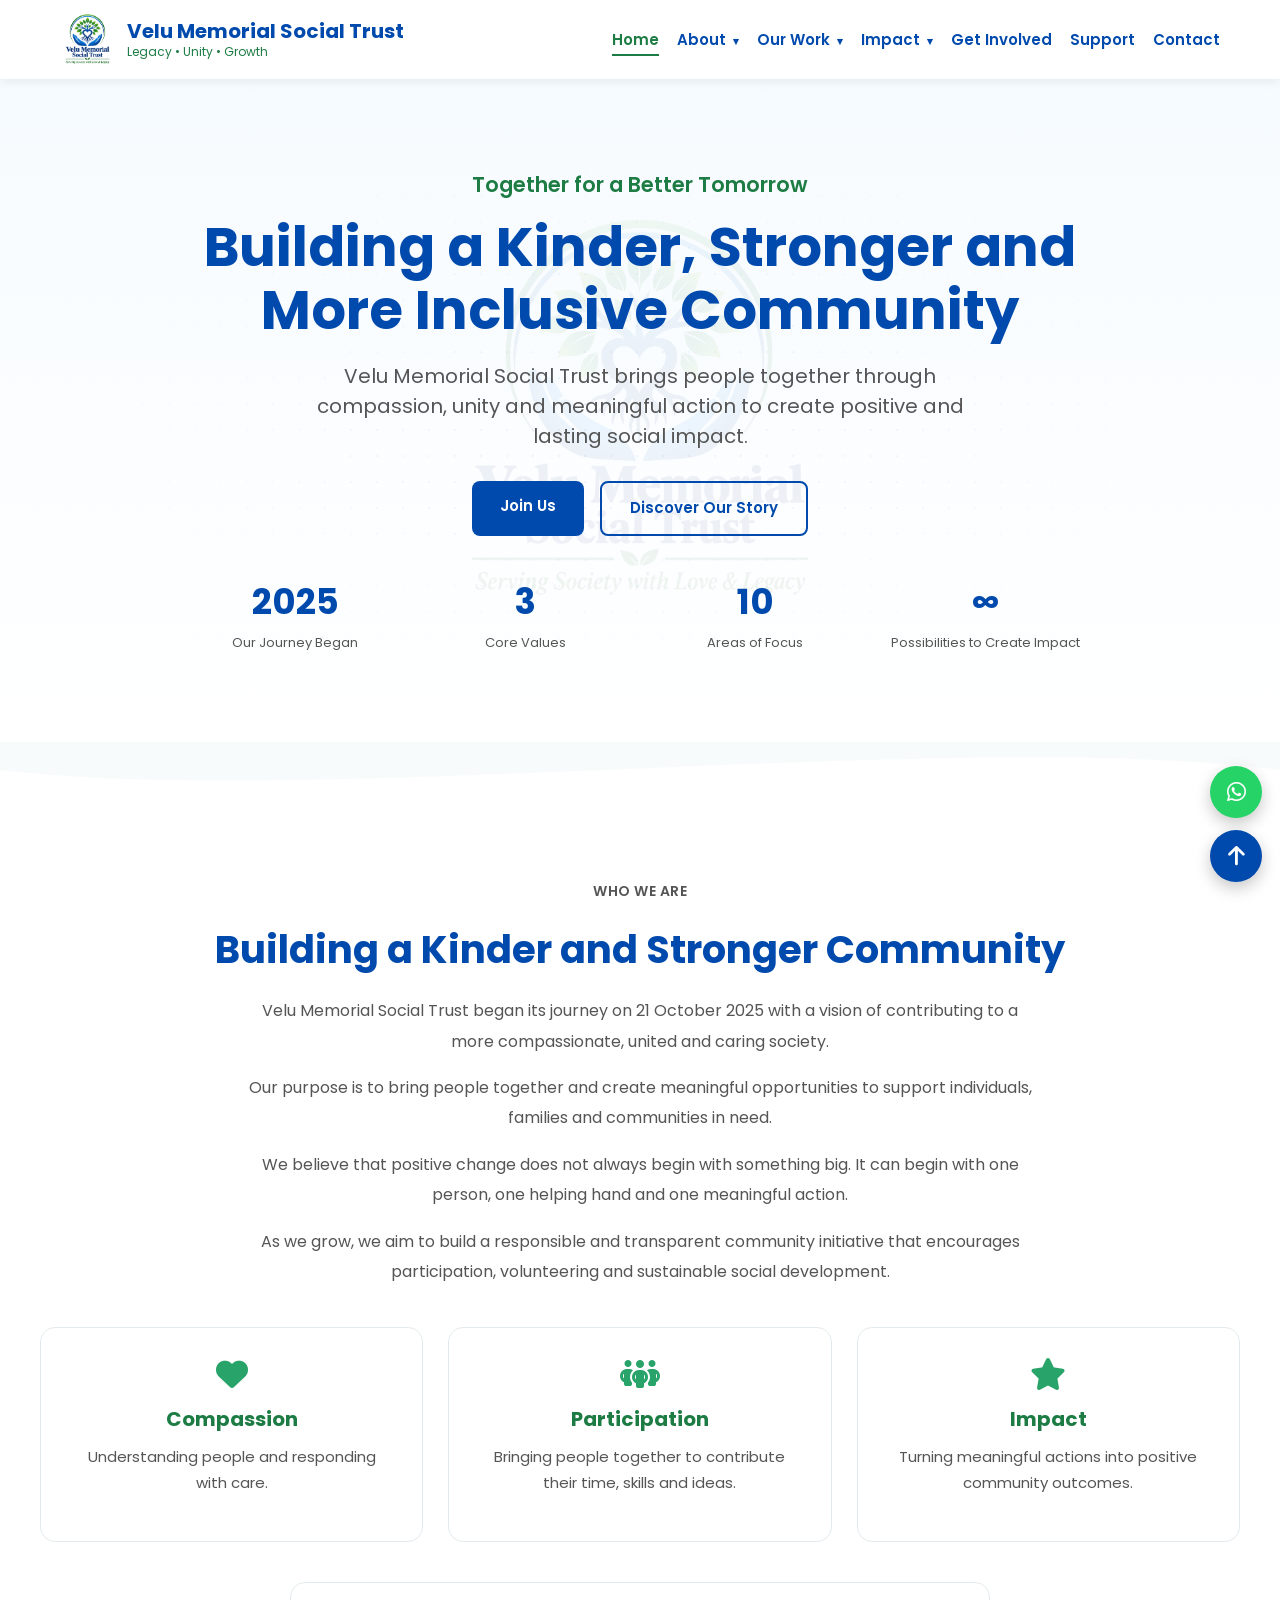
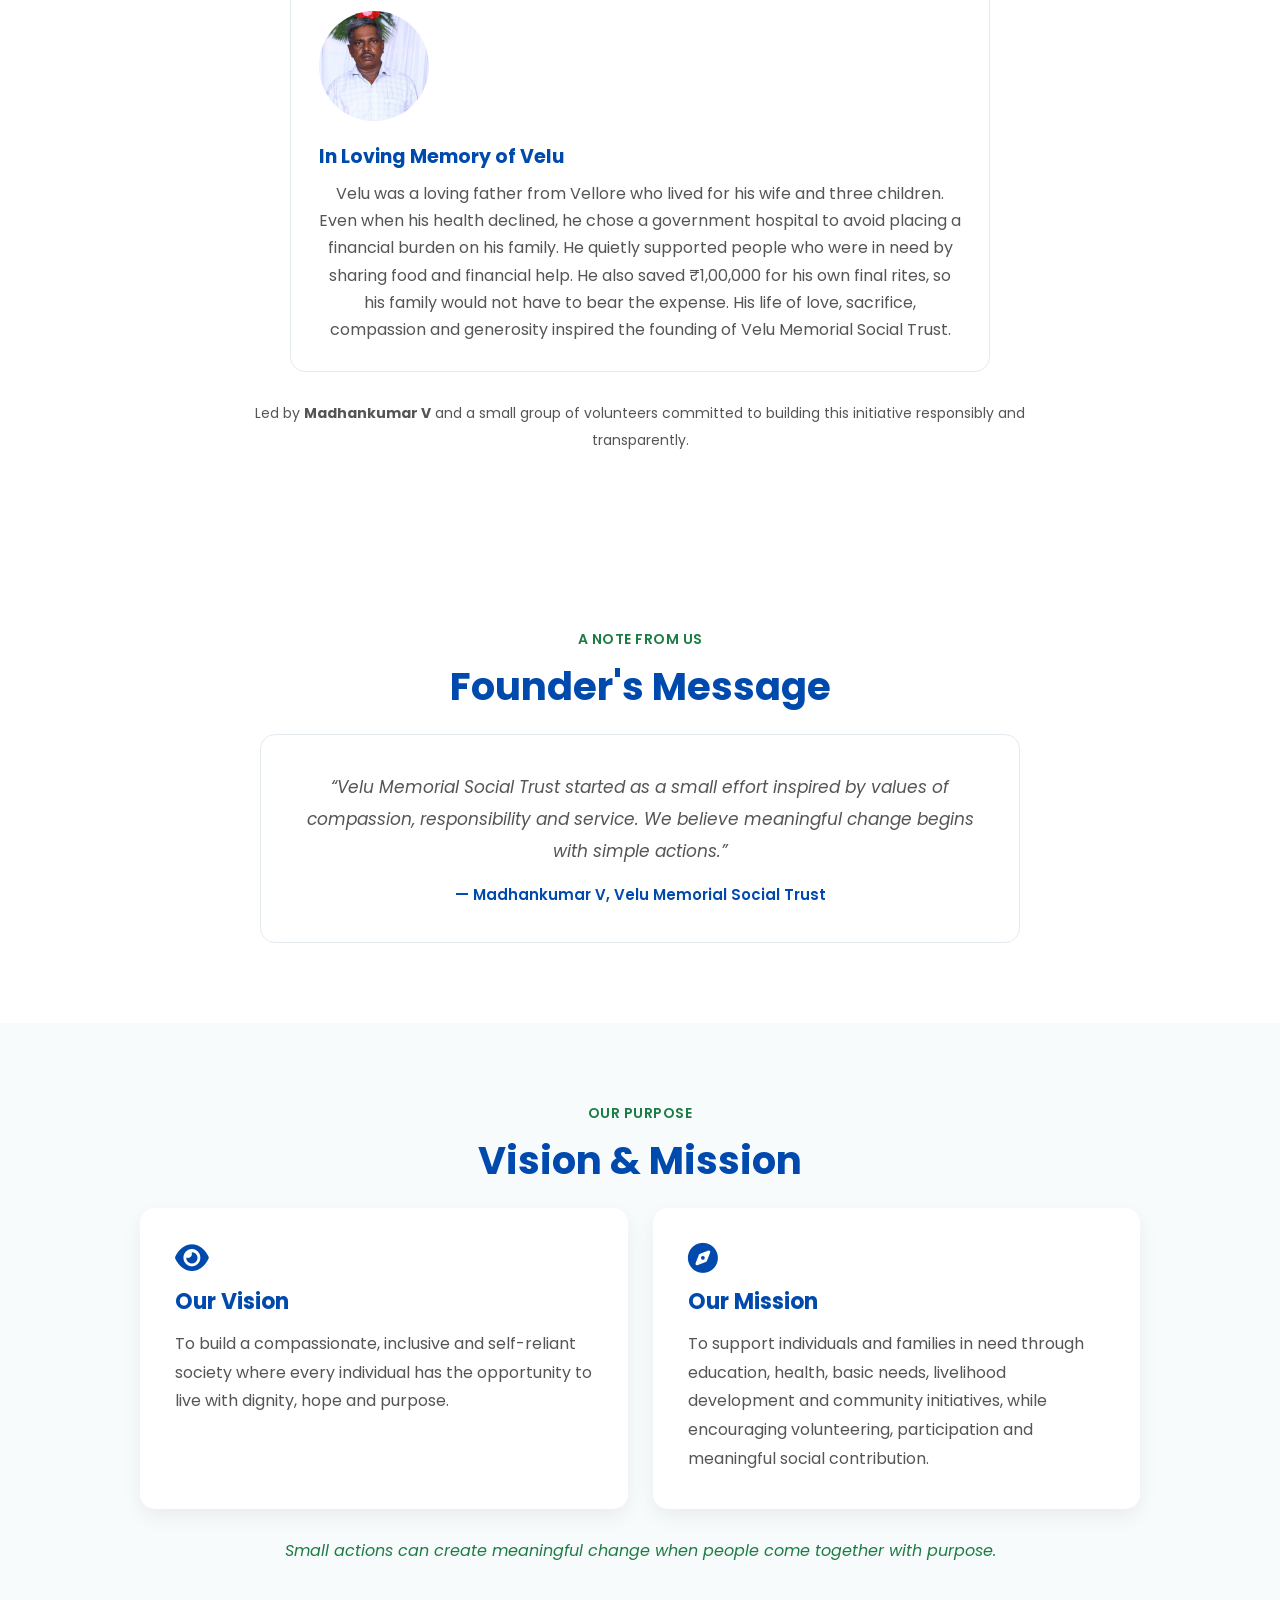
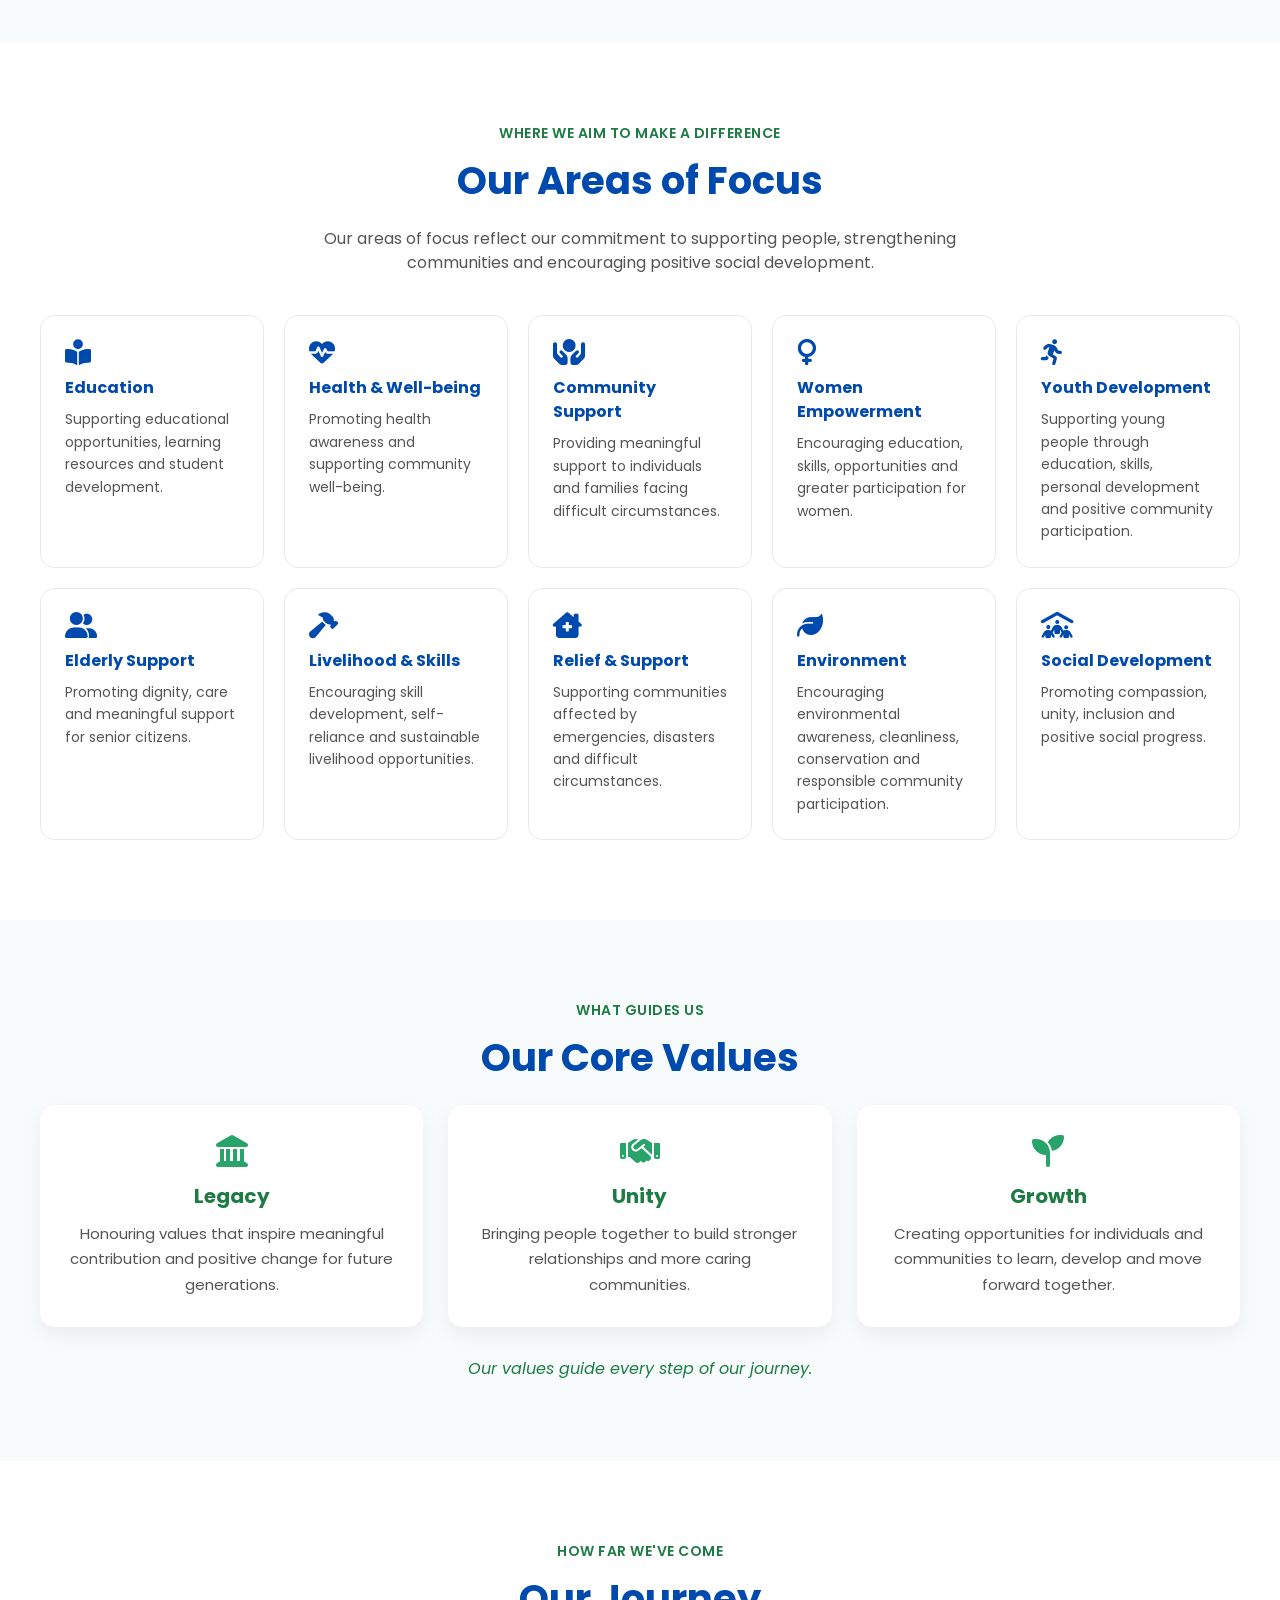
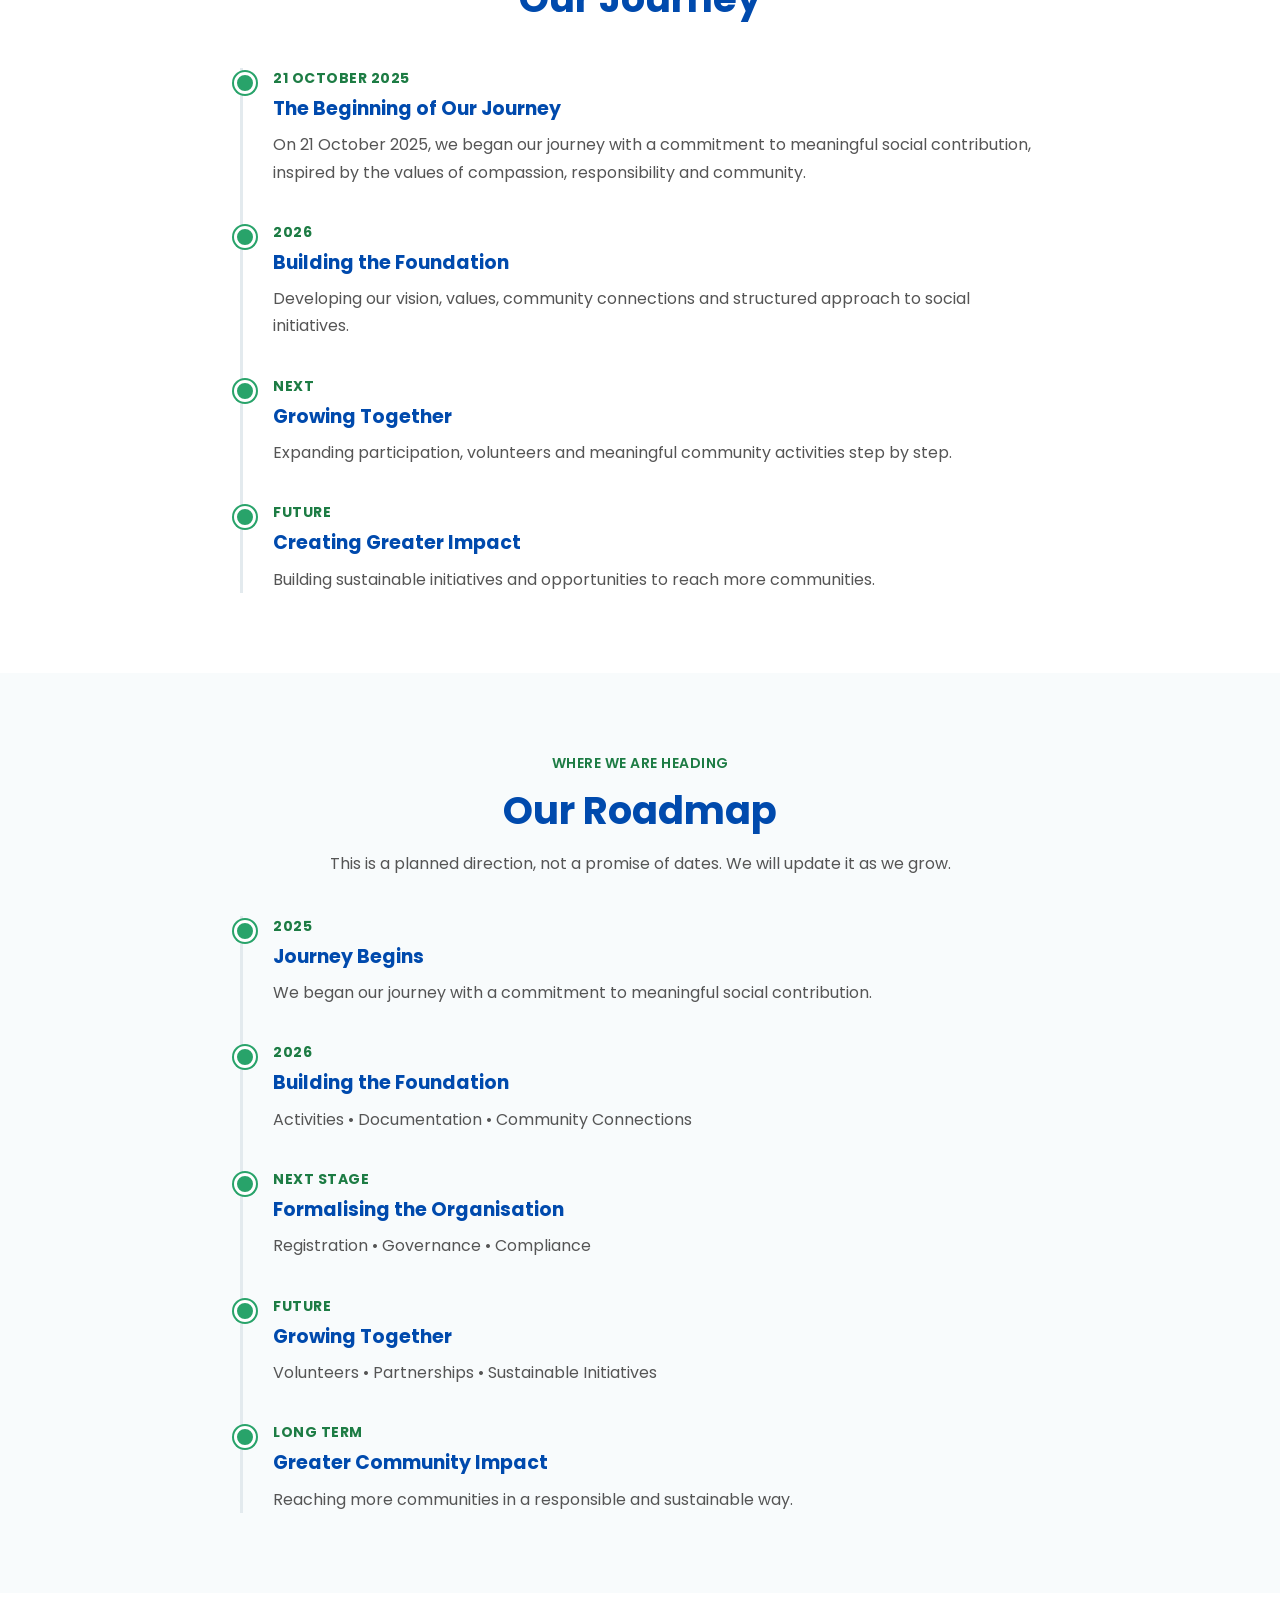
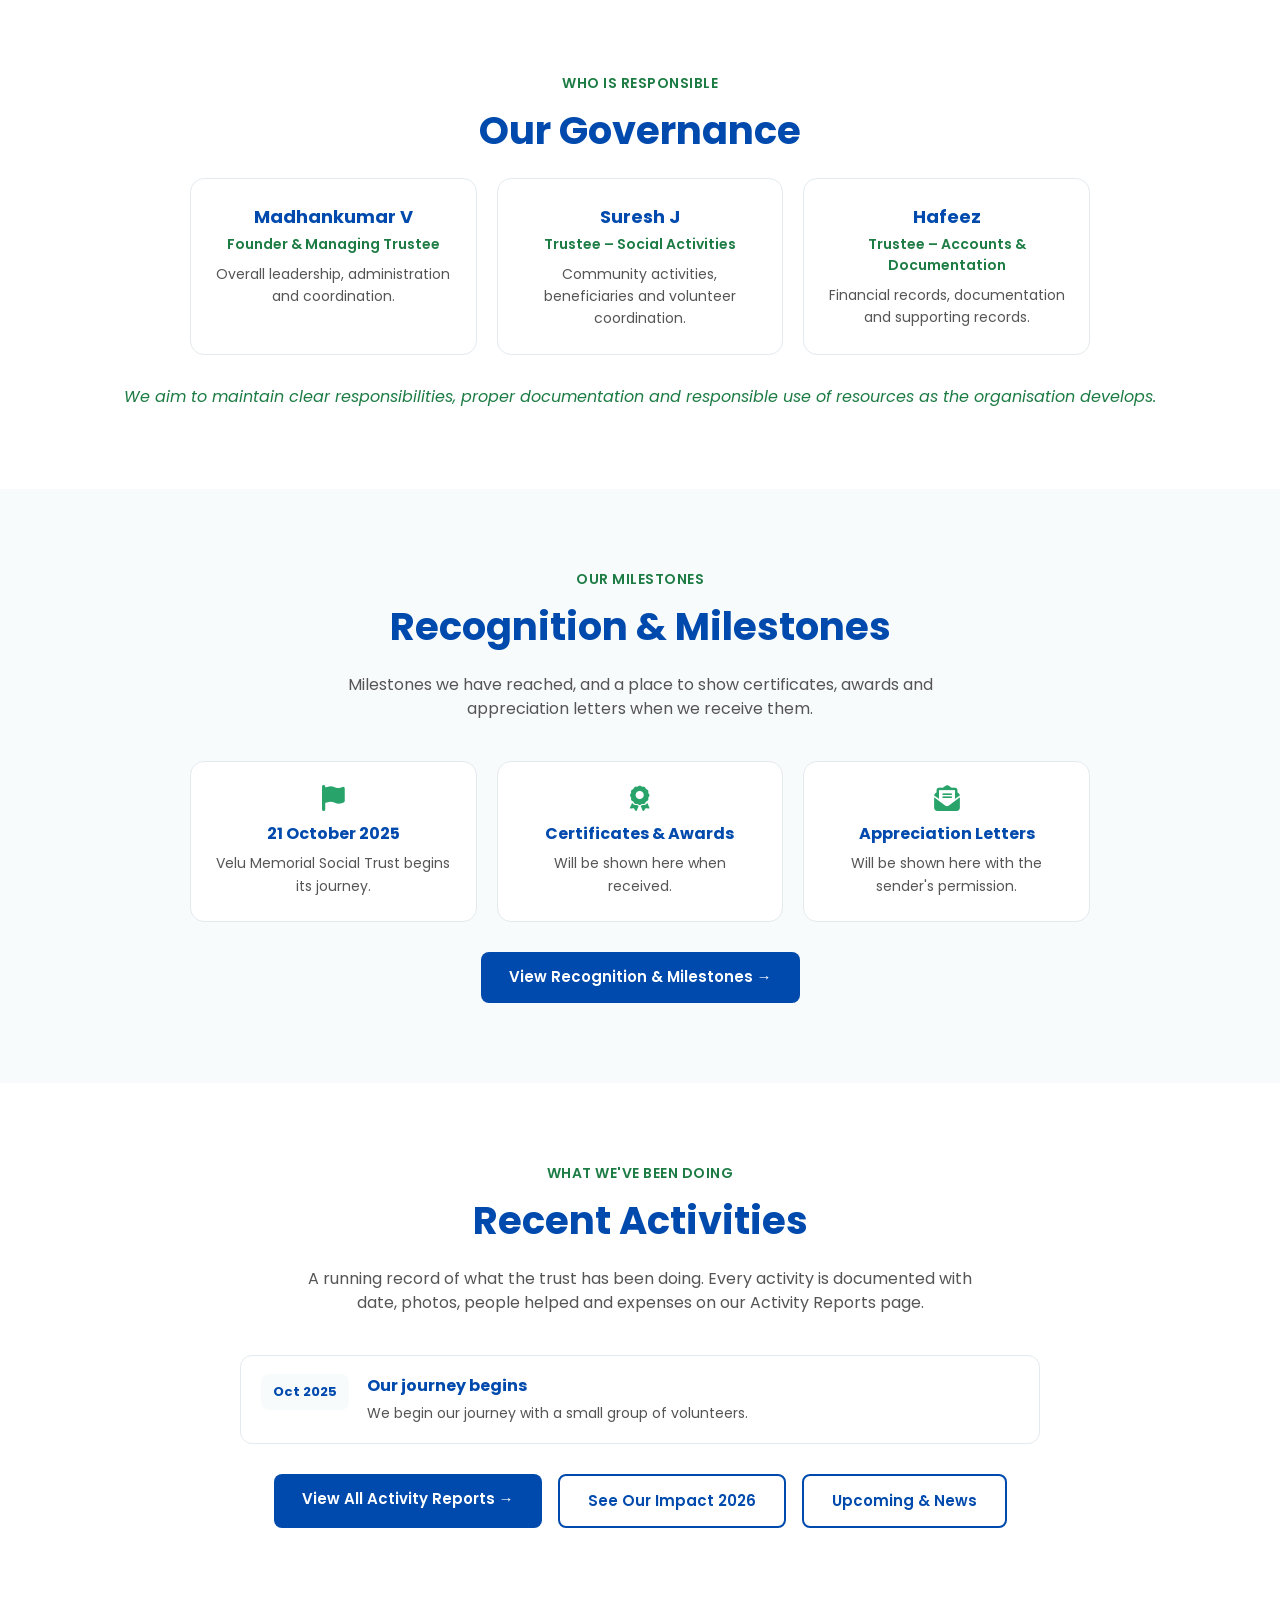
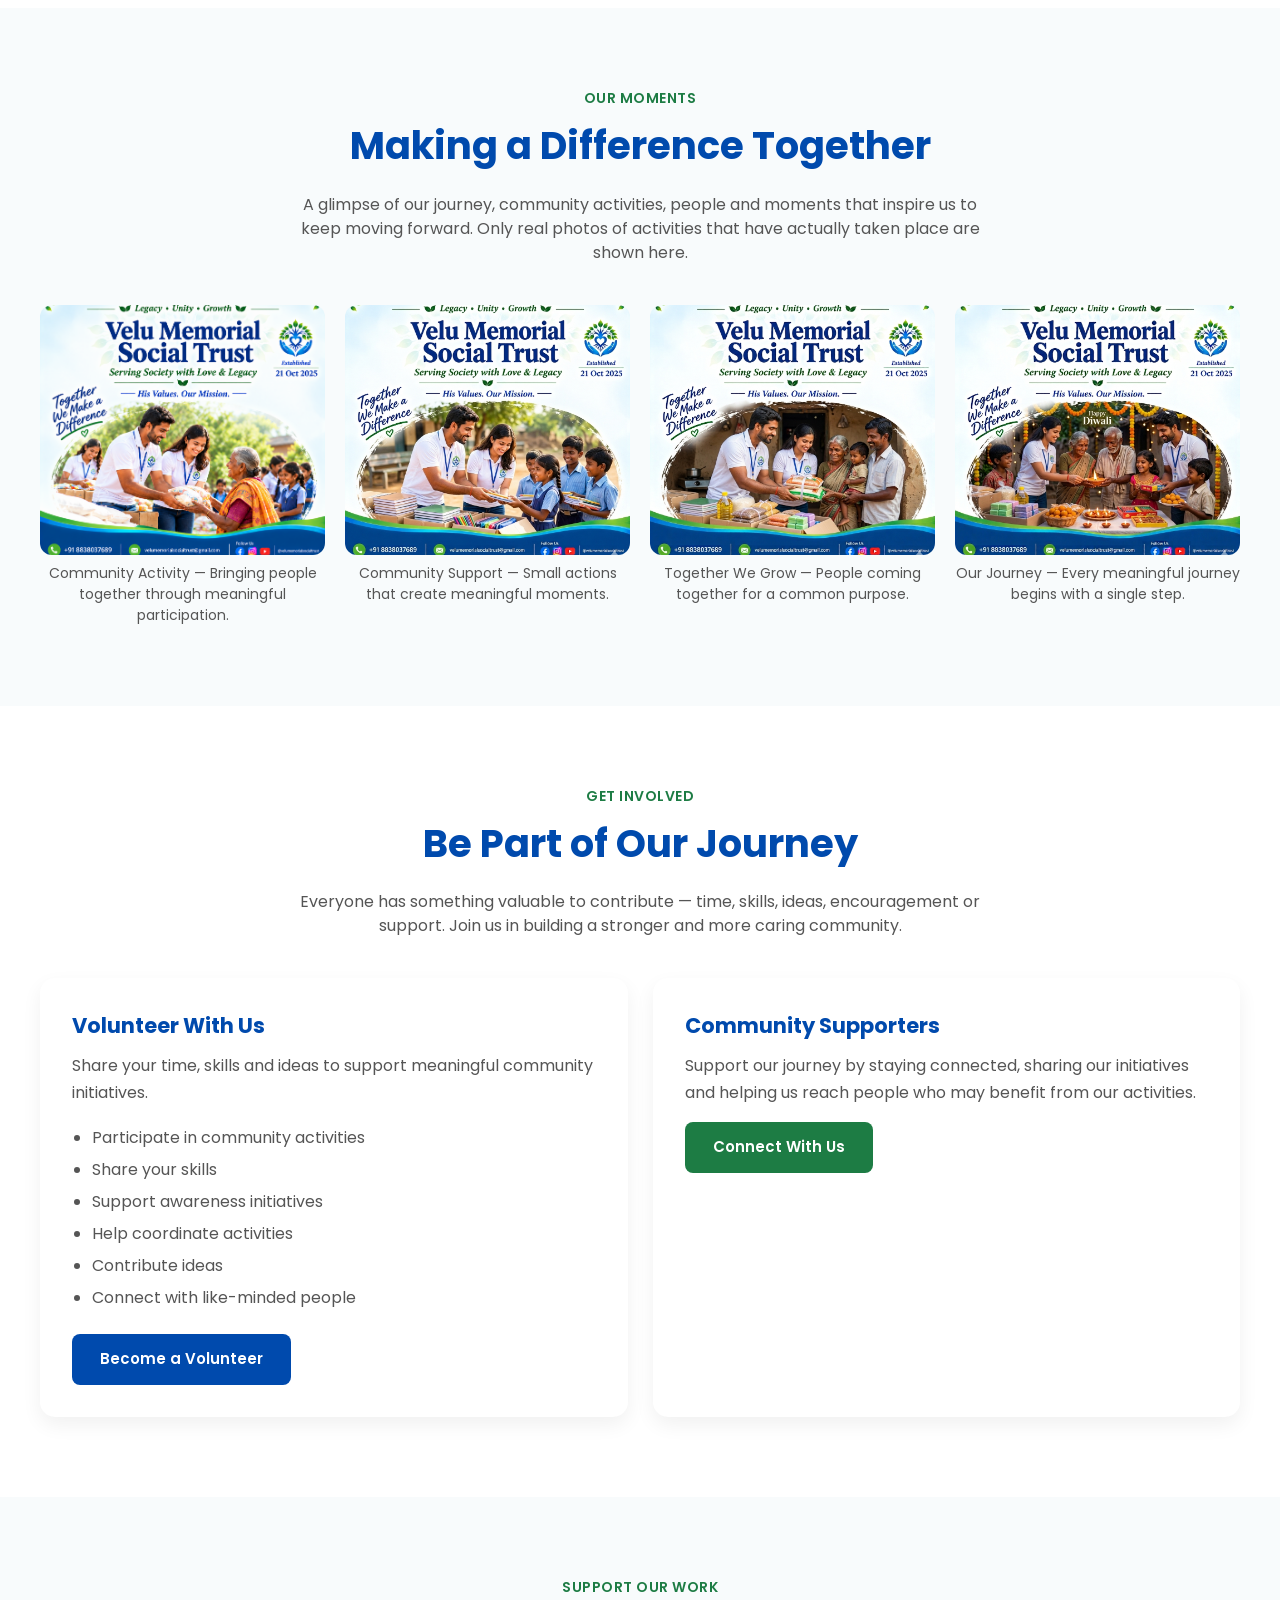
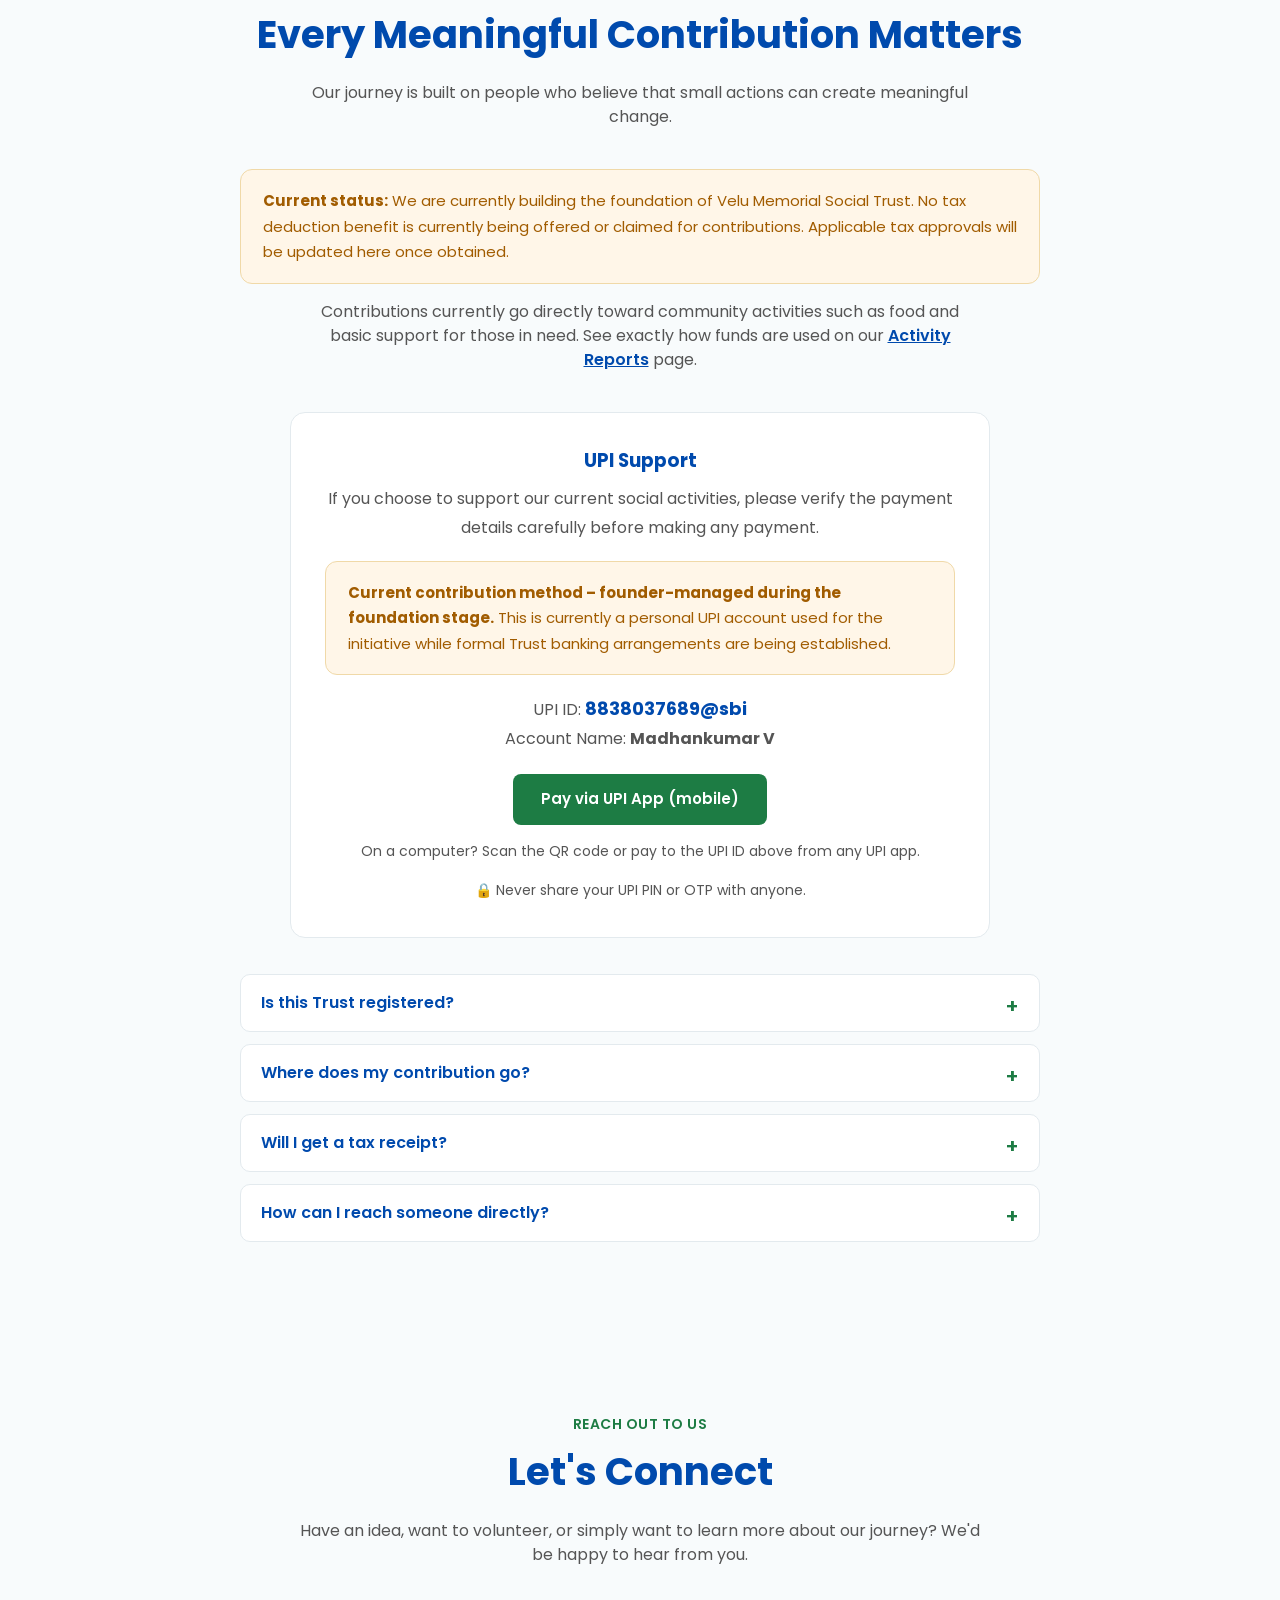
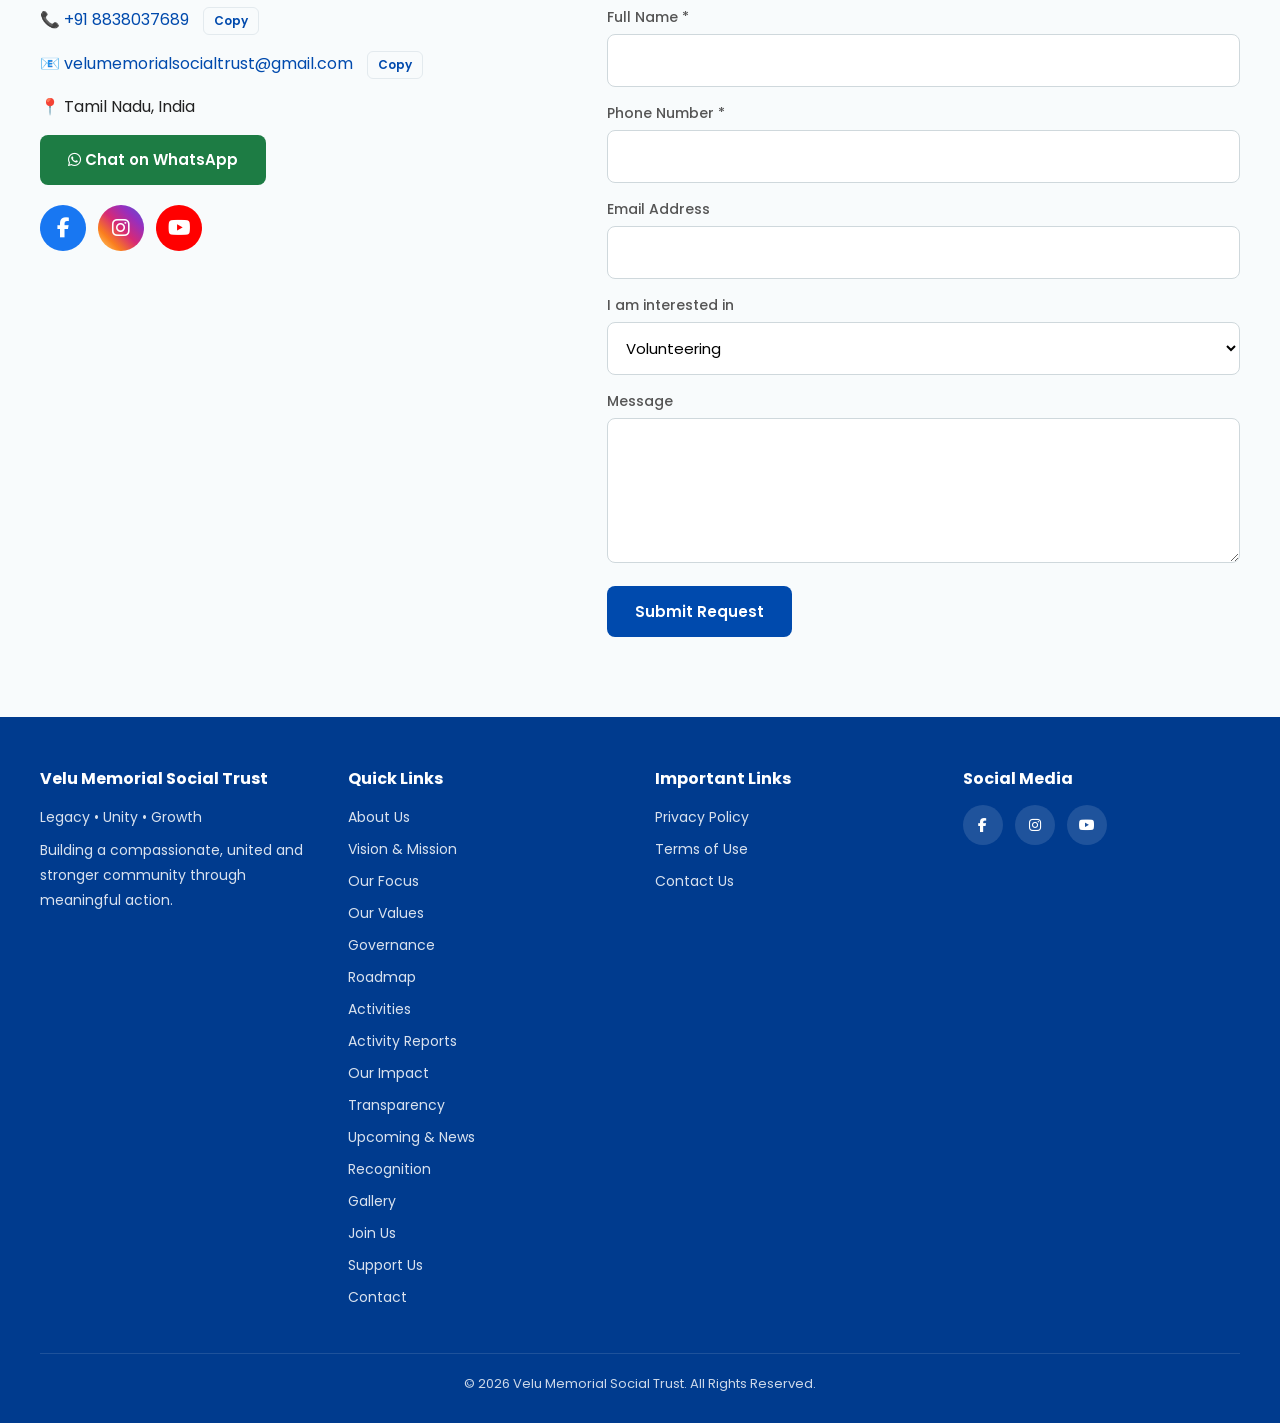
==== commit 1d416216: "Update print statement from 'Hello' to 'Goodbye'" ====
--- a/index.html
+++ b/index.html
@@ -541,10 +541,8 @@
     <h2 class="section-title">Our Governance</h2>
     <div class="gov">
       <div class="gov-card"><h4>Madhankumar V</h4><div class="role">Founder &amp; Managing Trustee</div><p>Overall leadership, administration and coordination.</p></div>
-      <!-- Add other people ONLY after confirming their names, titles and consent to be shown publicly.
-      <div class="gov-card"><h4>Name</h4><div class="role">Trustee &ndash; Social Activities</div><p>Community activities, beneficiaries and volunteer coordination.</p></div>
-      <div class="gov-card"><h4>Name</h4><div class="role">Trustee &ndash; Accounts &amp; Documentation</div><p>Financial records, documentation and supporting records.</p></div>
-      -->
+      <div class="gov-card"><h4>Suresh J</h4><div class="role">Trustee &ndash; Social Activities</div><p>Community activities, beneficiaries and volunteer coordination.</p></div>
+      <div class="gov-card"><h4>Hafeez</h4><div class="role">Trustee &ndash; Accounts &amp; Documentation</div><p>Financial records, documentation and supporting records.</p></div>
     </div>
     <p class="vm-note">We aim to maintain clear responsibilities, proper documentation and responsible use of resources as the organisation develops.</p>
   </div>
